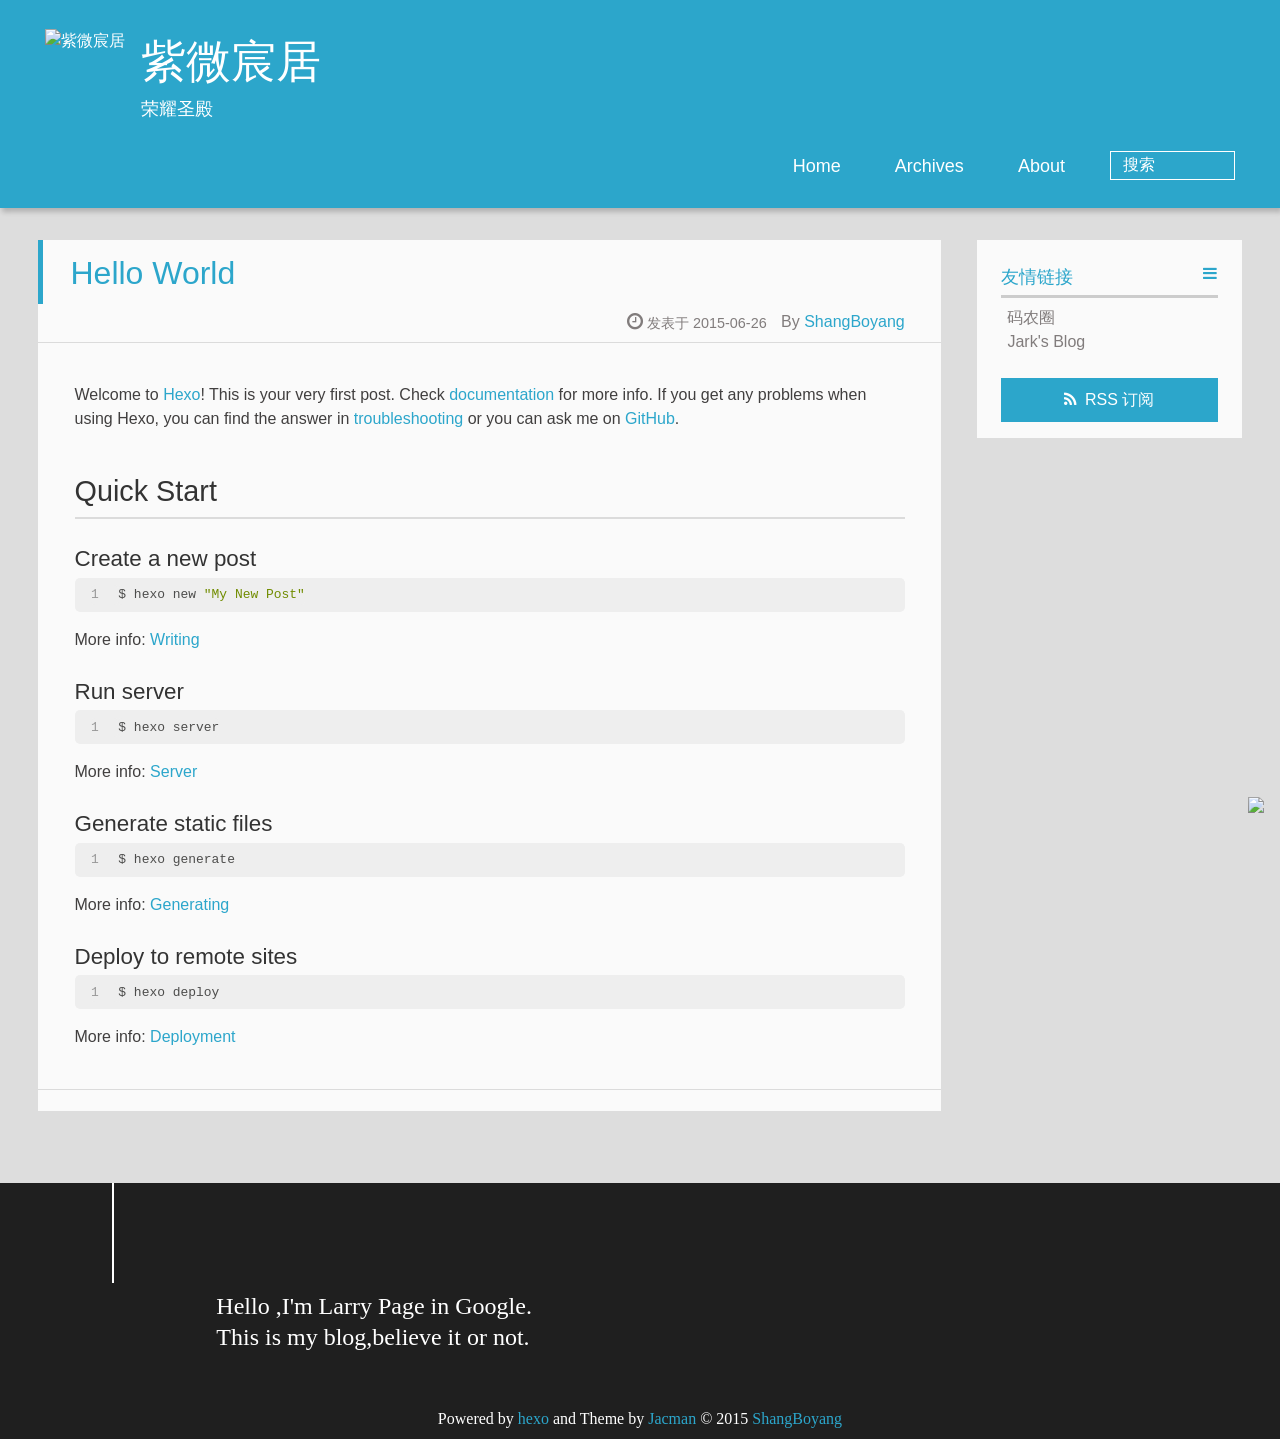
==== index.html @ 39f51170 "Site updated: 2015-06-29 15:14:21" ====
<!DOCTYPE HTML>
<html lang="zh-CN">
<head>
  <meta charset="UTF-8">
  
    <title>紫微宸居</title>
    <meta name="viewport" content="width=device-width, initial-scale=1,user-scalable=no">
    
    <meta name="author" content="ShangBoyang">
    

    
    <meta name="description" content="技术艺术 思想文学 个人博客">
<meta property="og:type" content="website">
<meta property="og:title" content="紫微宸居">
<meta property="og:url" content="http://www.glorypalace.com/index.html">
<meta property="og:site_name" content="紫微宸居">
<meta property="og:description" content="技术艺术 思想文学 个人博客">
<meta name="twitter:card" content="summary">
<meta name="twitter:title" content="紫微宸居">
<meta name="twitter:description" content="技术艺术 思想文学 个人博客">

    
    <link rel="alternative" href="/atom.xml" title="紫微宸居" type="application/atom+xml">
    
    
    <link rel="icon" href="/img/favicon.ico">
    
    
    <link rel="apple-touch-icon" href="/img/jacman.jpg">
    <link rel="apple-touch-icon-precomposed" href="/img/jacman.jpg">
    
    <link rel="stylesheet" href="/css/style.css" type="text/css">
</head>

  <body>
    <header>
      
<div>
		
			<div id="imglogo">
				<a href="/"><img src="/img/logo.png" alt="紫微宸居" title="紫微宸居"/></a>
			</div>
			
			<div id="textlogo">
				<h1 class="site-name"><a href="/" title="紫微宸居">紫微宸居</a></h1>
				<h2 class="blog-motto">荣耀圣殿</h2>
			</div>
			<div class="navbar"><a class="navbutton navmobile" href="#" title="菜单">
			</a></div>
			<nav class="animated">
				<ul>
					<ul>
					 
						<li><a href="/">Home</a></li>
					
						<li><a href="/archives">Archives</a></li>
					
						<li><a href="/about">About</a></li>
					
					<li>
 					
					<form class="search" action="//google.com/search" method="get" accept-charset="utf-8">
						<label>Search</label>
						<input type="search" id="search" name="q" autocomplete="off" maxlength="20" placeholder="搜索" />
						<input type="hidden" name="q" value="site:www.glorypalace.com">
					</form>
					
					</li>
				</ul>
			</nav>			
</div>
    </header>
    <div id="container">
      <div id="main">

   
    
    <article class="post-expand post" itemprop="articleBody"> 
        <header class="article-info clearfix">
  <h1 itemprop="name">
    
      <a href="/2015/06/26/hello-world/" title="Hello World" itemprop="url">Hello World</a>
  </h1>
  <p class="article-author">By
       
		<a href="/about" title="ShangBoyang" target="_blank" itemprop="author">ShangBoyang</a>
		
  <p class="article-time">
    <time datetime="2015-06-26T09:27:01.000Z" itemprop="datePublished"> 发表于 2015-06-26</time>
    
  </p>
</header>
    <div class="article-content">
        
        <p>Welcome to <a href="http://hexo.io/" target="_blank" rel="external">Hexo</a>! This is your very first post. Check <a href="http://hexo.io/docs/" target="_blank" rel="external">documentation</a> for more info. If you get any problems when using Hexo, you can find the answer in <a href="http://hexo.io/docs/troubleshooting.html" target="_blank" rel="external">troubleshooting</a> or you can ask me on <a href="https://github.com/hexojs/hexo/issues" target="_blank" rel="external">GitHub</a>.</p>
<h2 id="Quick_Start">Quick Start</h2><h3 id="Create_a_new_post">Create a new post</h3><figure class="highlight bash"><table><tr><td class="gutter"><pre><span class="line">1</span><br></pre></td><td class="code"><pre><span class="line">$ hexo new <span class="string">"My New Post"</span></span><br></pre></td></tr></table></figure>
<p>More info: <a href="http://hexo.io/docs/writing.html" target="_blank" rel="external">Writing</a></p>
<h3 id="Run_server">Run server</h3><figure class="highlight bash"><table><tr><td class="gutter"><pre><span class="line">1</span><br></pre></td><td class="code"><pre><span class="line">$ hexo server</span><br></pre></td></tr></table></figure>
<p>More info: <a href="http://hexo.io/docs/server.html" target="_blank" rel="external">Server</a></p>
<h3 id="Generate_static_files">Generate static files</h3><figure class="highlight bash"><table><tr><td class="gutter"><pre><span class="line">1</span><br></pre></td><td class="code"><pre><span class="line">$ hexo generate</span><br></pre></td></tr></table></figure>
<p>More info: <a href="http://hexo.io/docs/generating.html" target="_blank" rel="external">Generating</a></p>
<h3 id="Deploy_to_remote_sites">Deploy to remote sites</h3><figure class="highlight bash"><table><tr><td class="gutter"><pre><span class="line">1</span><br></pre></td><td class="code"><pre><span class="line">$ hexo deploy</span><br></pre></td></tr></table></figure>
<p>More info: <a href="http://hexo.io/docs/deployment.html" target="_blank" rel="external">Deployment</a></p>

        
        
        <p class="article-more-link">
          
       </p>
    </div>
    <footer class="article-footer clearfix">
<div class="article-catetags">


</div>




<div class="comments-count">
	
</div>

</footer>


    </article>







</div>
      <div class="openaside"><a class="navbutton" href="#" title="显示侧边栏"></a></div>

<div id="asidepart">
<div class="closeaside"><a class="closebutton" href="#" title="隐藏侧边栏"></a></div>
<aside class="clearfix">

  

  

  <div class="linkslist">
  <p class="asidetitle">友情链接</p>
    <ul>
        
          <li>
            
            	<a href="https://coderq.com" target="_blank" title="一个面向程序员交流分享的新一代社区">码农圈</a>
            
          </li>
        
          <li>
            
            	<a href="http://wuchong.me" target="_blank" title="Jark&#39;s Blog">Jark&#39;s Blog</a>
            
          </li>
        
    </ul>
</div>

  


  <div class="rsspart">
	<a href="/atom.xml" target="_blank" title="rss">RSS 订阅</a>
</div>

</aside>
</div>
    </div>
    <footer><div id="footer" >
	
	<div class="line">
		<span></span>
		<div class="author"></div>
	</div>
	
	
	<section class="info">
		<p> Hello ,I&#39;m Larry Page in Google. <br/>
			This is my blog,believe it or not.</p>
	</section>
	 
	<div class="social-font" class="clearfix">
		
		
		
		
		
		
		
		
		
		
	</div>
			
		

		<p class="copyright">
		Powered by <a href="http://hexo.io" target="_blank" title="hexo">hexo</a> and Theme by <a href="https://github.com/wuchong/jacman" target="_blank" title="Jacman">Jacman</a> © 2015 
		
		<a href="/about" target="_blank" title="ShangBoyang">ShangBoyang</a>
		
		
		</p>
</div>
</footer>
    <script src="/js/jquery-2.0.3.min.js"></script>
<script src="/js/jquery.imagesloaded.min.js"></script>
<script src="/js/gallery.js"></script>

<script type="text/javascript">
$(document).ready(function(){ 
  $('.navbar').click(function(){
    $('header nav').toggleClass('shownav');
  });
  var myWidth = 0;
  function getSize(){
    if( typeof( window.innerWidth ) == 'number' ) {
      myWidth = window.innerWidth;
    } else if( document.documentElement && document.documentElement.clientWidth) {
      myWidth = document.documentElement.clientWidth;
    };
  };
  var m = $('#main'),
      a = $('#asidepart'),
      c = $('.closeaside'),
      o = $('.openaside');
  c.click(function(){
    a.addClass('fadeOut').css('display', 'none');
    o.css('display', 'block').addClass('fadeIn');
    m.addClass('moveMain');
  });
  o.click(function(){
    o.css('display', 'none').removeClass('beforeFadeIn');
    a.css('display', 'block').removeClass('fadeOut').addClass('fadeIn');      
    m.removeClass('moveMain');
  });
  $(window).scroll(function(){
    o.css("top",Math.max(80,260-$(this).scrollTop()));
  });
  
  $(window).resize(function(){
    getSize(); 
    if (myWidth >= 1024) {
      $('header nav').removeClass('shownav');
    }else{
      m.removeClass('moveMain');
      a.css('display', 'block').removeClass('fadeOut');
      o.css('display', 'none');
        
    }
  });
});
</script>










<link rel="stylesheet" href="/fancybox/jquery.fancybox.css" media="screen" type="text/css">
<script src="/fancybox/jquery.fancybox.pack.js"></script>
<script type="text/javascript">
$(document).ready(function(){ 
  $('.article-content').each(function(i){
    $(this).find('img').each(function(){
      if ($(this).parent().hasClass('fancybox')) return;
      var alt = this.alt;
      if (alt) $(this).after('<span class="caption">' + alt + '</span>');
      $(this).wrap('<a href="' + this.src + '" title="' + alt + '" class="fancybox"></a>');
    });
    $(this).find('.fancybox').each(function(){
      $(this).attr('rel', 'article' + i);
    });
  });
  if($.fancybox){
    $('.fancybox').fancybox();
  }
}); 
</script>



<!-- Analytics Begin -->





<!-- Analytics End -->

<!-- Totop Begin -->

	<div id="totop">
	<a title="返回顶部"><img src="/img/scrollup.png"/></a>
	</div>
	<script src="/js/totop.js"></script>

<!-- Totop End -->

<!-- MathJax Begin -->
<!-- mathjax config similar to math.stackexchange -->


<!-- MathJax End -->

<!-- Tiny_search Begin -->

<!-- Tiny_search End -->

  </body>
 </html>
---- css/style.css ----
html,
body,
div,
span,
applet,
object,
iframe,
h1,
h2,
h3,
h4,
h5,
h6,
p,
blockquote,
pre,
a,
abbr,
acronym,
address,
big,
cite,
code,
del,
dfn,
em,
img,
ins,
kbd,
q,
s,
samp,
small,
strike,
strong,
sub,
sup,
tt,
var,
dl,
dt,
dd,
ol,
ul,
li,
fieldset,
form,
label,
legend,
table,
caption,
tbody,
tfoot,
thead,
tr,
th,
td {
  margin: 0;
  padding: 0;
  border: 0;
  outline: 0;
  font-weight: inherit;
  font-style: inherit;
  font-family: inherit;
  font-size: 100%;
  vertical-align: baseline;
}
body {
  line-height: 1;
  color: #000;
  background: #fff;
}
ol,
ul {
  list-style: none;
}
table {
  border-collapse: separate;
  border-spacing: 0;
  vertical-align: middle;
}
caption,
th,
td {
  text-align: left;
  font-weight: normal;
  vertical-align: middle;
}
a img {
  border: none;
}
/* custom Font*/
@font-face {
  font-family: "covered_by_your_graceregular";
  font-weight: normal;
  font-style: normal;
  src: url("../font/coveredbyyourgrace-webfont.eot");
  src: url("../font/coveredbyyourgrace-webfont.eot?#iefix") format('embedded-opentype'), url("../font/coveredbyyourgrace-webfont.svg#covered_by_your_graceregular") format('svg'), url("../font/coveredbyyourgrace-webfont.woff") format('woff'), url("../font/coveredbyyourgrace-webfont.ttf") format('truetype');
}
/* icon Font */
@font-face {
  font-family: "FontAwesome";
  font-style: normal;
  font-weight: normal;
  src: url("../font/fontawesome-webfont.eot?v=#4.0.3");
  src: url("../font/fontawesome-webfont.eot?#iefix&v=#4.0.3") format("embedded-opentype"), url("../font/fontawesome-webfont.woff?v=#4.0.3") format("woff"), url("../font/fontawesome-webfont.ttf?v=#4.0.3") format("truetype"), url("../font/fontawesome-webfont.svg#fontawesomeregular?v=#4.0.3") format("svg");
}
@font-face {
  font-family: "fontdiao";
  font-weight: normal;
  font-style: normal;
  src: url("../font/fontdiao.eot");
  src: url("../font/fontdiao.eot?#iefix") format('embedded-opentype'), url("../font/fontdiao.svg#fontdiao") format('svg'), url("../font/fontdiao.woff") format('woff'), url("../font/fontdiao.ttf") format('truetype');
}
/* Public style */
* {
  -webkit-margin-before: 0;
  -webkit-margin-after: 0;
}
body {
  background: #ddd;
  font-family: "Helvetica Neue", "Helvetica", "Microsoft YaHei", "WenQuanYi Micro Hei", Arial, sans-serif;
  font-size: 100%;
  color: #817c7c;
  line-height: 1.5;
}
iframe {
  margin-top: 10px;
}
small {
  font-size: 80%;
}
sub,
sup {
  font-size: 75%;
  line-height: 0;
  position: relative;
  vertical-align: baseline;
}
sup {
  top: -0.5em;
  padding-left: 0.3em;
}
sub {
  bottom: -0.25em;
}
a {
  text-decoration: none;
  color: #817c7c;
}
a:hover,
a:focus {
  outline: 0;
  text-decoration: none;
  -webkit-transition: color 0.25s, background 0.5s;
  -moz-transition: color 0.25s, background 0.5s;
  -o-transition: color 0.25s, background 0.5s;
  -ms-transition: color 0.25s, background 0.5s;
  transition: color 0.25s, background 0.5s;
}
a:hover:before {
  -webkit-transition: color 0.25s, background 0.5s;
  -moz-transition: color 0.25s, background 0.5s;
  -o-transition: color 0.25s, background 0.5s;
  -ms-transition: color 0.25s, background 0.5s;
  transition: color 0.25s, background 0.5s;
}
input:focus {
  outline: none;
}
input,
button {
  margin: 0;
  padding: 0;
}
input::-moz-focus-inner,
button::-moz-focus-inner {
  border: 0;
  padding: 0;
}
h1 {
  font-size: 1.5em;
}
.fa {
  display: inline-block;
  font-family: FontAwesome;
  font-style: normal;
  font-weight: normal;
  line-height: 1;
  -webkit-font-smoothing: antialiased;
  -moz-osx-font-smoothing: grayscale;
}
.clearfix {
  zoom: 1;
}
.clearfix:before,
.clearfix:after {
  content: "";
  display: table;
}
.clearfix:after {
  clear: both;
}
::-webkit-input-placeholder {
  color: #fff;
  padding: 2px 0 0 4px;
}
::-moz-placeholder {
  color: #fff;
  padding: 2px 0 0 4px;
}
:-ms-input-placeholder {
  color: #fff;
  padding: 2px 0 0 4px;
}
::-webkit-input-placeholder::before {
  font-family: "FontAwesome";
  -webkit-font-smoothing: antialiased;
  -moz-osx-font-smoothing: grayscale;
  content: "\f002";
  padding-right: 4px;
}
::-moz-placeholder:before {
  font-family: "FontAwesome";
  -webkit-font-smoothing: antialiased;
  -moz-osx-font-smoothing: grayscale;
  content: "\f002";
  padding-right: 4px;
}
:-ms-input-placeholder::before {
  font-family: "FontAwesome";
  -webkit-font-smoothing: antialiased;
  -moz-osx-font-smoothing: grayscale;
  content: "\f002";
  padding-right: 4px;
}
input[type="search"]::-webkit-search-cancel-button,
input[type="search"]::-webkit-search-decoration {
  -webkit-appearance: none;
}
::-webkit-search-cancel-button:after {
  font-family: "FontAwesome";
  -webkit-font-smoothing: antialiased;
  -moz-osx-font-smoothing: grayscale;
  content: '\f00d';
  color: #fff;
  padding-right: 4px;
}
/* css3 animate */
.animated {
  -webkit-animation-fill-mode: both;
  -moz-animation-fill-mode: both;
  -o-animation-fill-mode: both;
  -ms-animation-fill-mode: both;
  animation-fill-mode: both;
  -webkit-animation-duration: 1s;
  -moz-animation-duration: 1s;
  -o-animation-duration: 1s;
  -ms-animation-duration: 1s;
  animation-duration: 1s;
}
@-webkit-keyframes fadeIn {
  0% {
    opacity: 0;
    -ms-filter: "progid:DXImageTransform.Microsoft.Alpha(Opacity=0)";
    filter: alpha(opacity=0);
  }
  100% {
    opacity: 1;
    -ms-filter: none;
    filter: none;
  }
}
.fadeIn {
  -webkit-animation-name: fadeIn;
  -moz-animation-name: fadeIn;
  -o-animation-name: fadeIn;
  -ms-animation-name: fadeIn;
  animation-name: fadeIn;
}
.fadeOut {
  -webkit-animation-name: fadeOut;
  -moz-animation-name: fadeOut;
  -o-animation-name: fadeOut;
  -ms-animation-name: fadeOut;
  animation-name: fadeOut;
}
@-moz-keyframes fadeInDown {
  0% {
    opacity: 0;
    -ms-filter: "progid:DXImageTransform.Microsoft.Alpha(Opacity=0)";
    filter: alpha(opacity=0);
    -webkit-transform: translateY(-20px);
    -moz-transform: translateY(-20px);
    -o-transform: translateY(-20px);
    -ms-transform: translateY(-20px);
    transform: translateY(-20px);
  }
  100% {
    opacity: 1;
    -ms-filter: none;
    filter: none;
    -webkit-transform: translateY(0);
    -moz-transform: translateY(0);
    -o-transform: translateY(0);
    -ms-transform: translateY(0);
    transform: translateY(0);
  }
}
@-webkit-keyframes fadeInDown {
  0% {
    opacity: 0;
    -ms-filter: "progid:DXImageTransform.Microsoft.Alpha(Opacity=0)";
    filter: alpha(opacity=0);
    -webkit-transform: translateY(-20px);
    -moz-transform: translateY(-20px);
    -o-transform: translateY(-20px);
    -ms-transform: translateY(-20px);
    transform: translateY(-20px);
  }
  100% {
    opacity: 1;
    -ms-filter: none;
    filter: none;
    -webkit-transform: translateY(0);
    -moz-transform: translateY(0);
    -o-transform: translateY(0);
    -ms-transform: translateY(0);
    transform: translateY(0);
  }
}
@-o-keyframes fadeInDown {
  0% {
    opacity: 0;
    -ms-filter: "progid:DXImageTransform.Microsoft.Alpha(Opacity=0)";
    filter: alpha(opacity=0);
    -webkit-transform: translateY(-20px);
    -moz-transform: translateY(-20px);
    -o-transform: translateY(-20px);
    -ms-transform: translateY(-20px);
    transform: translateY(-20px);
  }
  100% {
    opacity: 1;
    -ms-filter: none;
    filter: none;
    -webkit-transform: translateY(0);
    -moz-transform: translateY(0);
    -o-transform: translateY(0);
    -ms-transform: translateY(0);
    transform: translateY(0);
  }
}
@keyframes fadeInDown {
  0% {
    opacity: 0;
    -ms-filter: "progid:DXImageTransform.Microsoft.Alpha(Opacity=0)";
    filter: alpha(opacity=0);
    -webkit-transform: translateY(-20px);
    -moz-transform: translateY(-20px);
    -o-transform: translateY(-20px);
    -ms-transform: translateY(-20px);
    transform: translateY(-20px);
  }
  100% {
    opacity: 1;
    -ms-filter: none;
    filter: none;
    -webkit-transform: translateY(0);
    -moz-transform: translateY(0);
    -o-transform: translateY(0);
    -ms-transform: translateY(0);
    transform: translateY(0);
  }
}
body >header {
  width: 100%;
  -webkit-box-shadow: 2px 4px 5px rgba(3,3,3,0.2);
  box-shadow: 2px 4px 5px rgba(3,3,3,0.2);
  background: url("../") center #2ca6cb;
  color: #fff;
  padding: 1em 0 0.8em;
}
@media only screen and (min-width: 1024px) {
  body >header {
    padding: 1.8em 0 1.5em;
  }
}
body >header >div {
  width: 95%;
  margin: 0 auto;
  position: relative;
  overflow: hidden;
}
@media only screen and (min-width: 1024px) {
  body >header >div {
    width: 93%;
  }
}
body >header a {
  display: block;
  color: #fff;
}
#imglogo {
  float: left;
  width: 4em;
  height: 4em;
}
@media only screen and (min-width: 768px) {
  #imglogo {
    width: 5em;
  }
}
@media only screen and (min-width: 1024px) {
  #imglogo {
    width: 5.5em;
  }
}
#imglogo img {
  width: 4em;
}
@media only screen and (min-width: 768px) {
  #imglogo img {
    width: 5em;
  }
}
@media only screen and (min-width: 1024px) {
  #imglogo img {
    width: 5.5em;
  }
}
#textlogo {
  float: left;
  width: 75%;
  margin-left: 0.5em;
}
#textlogo h1.site-name {
  width: 86%;
  font-family: "covered_by_your_graceregular";
  font-size: 200%;
  line-height: 1.5;
  -webkit-font-smoothing: antialiased;
  -moz-osx-font-smoothing: grayscale;
}
@media only screen and (min-width: 768px) {
  #textlogo h1.site-name {
    font-size: 240%;
  }
}
@media only screen and (min-width: 1024px) {
  #textlogo h1.site-name {
    font-size: 280%;
  }
}
#textlogo h2.blog-motto {
  font-size: 0.7em;
  font-weight: normal;
}
@media only screen and (min-width: 768px) {
  #textlogo h2.blog-motto {
    font-size: 100%;
  }
}
@media only screen and (min-width: 1024px) {
  #textlogo h2.blog-motto {
    font-size: 110%;
  }
}
.navbar {
  position: absolute;
  width: 2em;
  right: 0em;
  top: 1em;
  padding: 0.5em;
}
@media only screen and (min-width: 1024px) {
  .navbar {
    display: none;
  }
}
.navbutton::before {
  font-family: "FontAwesome";
  -webkit-font-smoothing: antialiased;
  -moz-osx-font-smoothing: grayscale;
  content: "\f0c9";
}
.navmobile::before {
  padding-left: 1em;
}
header nav {
  float: left;
  width: 100%;
  font-size: 112.5%;
  padding-top: 0.5em;
  max-height: 0.01em;
  -webkit-transition: max-height 1s ease-out;
  -moz-transition: max-height 1s ease-out;
  -o-transition: max-height 1s ease-out;
  -ms-transition: max-height 1s ease-out;
  transition: max-height 1s ease-out;
}
@media only screen and (min-width: 568px) {
  header nav {
    width: 50%;
  }
}
@media only screen and (min-width: 1024px) {
  header nav {
    float: right;
    width: auto;
    margin-top: 1em;
    max-height: none;
  }
}
@media only screen and (min-width: 1024px) {
  header nav ul {
    float: right;
  }
}
@media only screen and (min-width: 1024px) {
  header nav ul li {
    float: left;
  }
}
header nav ul li a {
  padding: 0.2em 0 0.2em 1em;
}
@media only screen and (min-width: 1024px) {
  header nav ul li a {
    padding: 0.2em 1.5em;
  }
}
header nav ul li a:hover {
  background: #1b7f9e;
  color: #e9cd4c;
}
.shownav {
  max-height: 40em;
}
.search {
  padding: 0.1em 0 0 1em;
}
.search input {
  -webkit-appearance: textfield;
  font-size: 0.87em;
  line-height: 1.7;
  border: 1px solid #fff;
  color: #fff;
  background: transparent;
  width: 80%;
  padding-left: 0.5em;
}
@media only screen and (min-width: 1024px) {
  .search input {
    width: 8em;
    -webkit-transition: 0.5s width;
    -moz-transition: 0.5s width;
    -o-transition: 0.5s width;
    -ms-transition: 0.5s width;
    transition: 0.5s width;
  }
  .search input:focus {
    width: 15em;
  }
}
.search label {
  display: none;
}
/* index layout */
#container {
  width: 95%;
  margin: 0 auto;
  overflow: hidden;
}
@media only screen and (min-width: 768px) {
  #container {
    width: 96%;
  }
}
@media only screen and (min-width: 1024px) {
  #container {
    width: 94%;
  }
}
@media only screen and (min-width: 1560px) {
  #container {
    width: 82%;
  }
}
#main {
  margin: 1em 0 0;
  line-height: 1.8;
}
@media only screen and (min-width: 1024px) {
  #main {
    margin: 2em 0 0;
    width: 75%;
    float: left;
    -webkit-transition: margin 0.5s ease-out;
    -moz-transition: margin 0.5s ease-out;
    -o-transition: margin 0.5s ease-out;
    -ms-transition: margin 0.5s ease-out;
    transition: margin 0.5s ease-out;
  }
}
#main section.post {
  background: #fafafa;
  margin-bottom: 0.125em;
}
#main section.post a {
  display: block;
  border-left: 0.5em solid #ccc;
  -webkit-transition: border-left 0.45s;
  -moz-transition: border-left 0.45s;
  -o-transition: border-left 0.45s;
  -ms-transition: border-left 0.45s;
  transition: border-left 0.45s;
  padding: 0.5em;
}
@media only screen and (min-width: 768px) {
  #main section.post a {
    padding: 1em;
  }
}
#main section.post a:hover {
  border-left: 0.5em solid #2ca6cb;
}
#main section.post a h1 {
  color: #2ca6cb;
  line-height: 2;
}
#main section.post a p {
  color: #817c7c;
}
#main section.post a time {
  color: #817c7c;
  display: block;
  margin: 0.5em 0;
  font-size: 0.9em;
}
#main article.post-expand {
  background: #fafafa;
  margin-bottom: 3.5em;
}
#main article.post-expand .img-logo {
  max-width: 180px;
  max-height: 96px;
  display: block !important;
  margin-right: 0.7em;
  margin-left: 0.7em;
  padding: 0;
  float: right;
  clear: right;
}
#main article.post-expand .img-topic {
  max-width: 300px;
  max-height: 1800px;
  display: block !important;
  margin-left: 0.7em;
  margin-right: 0.7em;
  padding: 0;
  float: right;
  clear: right;
}
#main article.post-expand .article-more-link a {
  display: inline-block;
  line-height: 1em;
  padding: 6px 15px;
  -webkit-border-radius: 15px;
  border-radius: 15px;
  background: #ddd;
  color: #817c7c;
  text-decoration: none;
}
#main article.post-expand .article-more-link a:hover {
  background: #2ca6cb;
  color: #fff;
  text-decoration: none;
}
#archive-page section.post a {
  font-size: 0.9em;
  padding: 0.5em !important;
}
@media only screen and (min-width: 768px) {
  #archive-page section.post a time {
    padding-left: 1em;
  }
}
.moveMain {
  margin-left: 10% !important;
}
.unexpand .prev {
  border-left: 0.5em solid #ccc;
}
.unexpand .prev:hover {
  border-left: 0.5em solid #2ca6cb;
}
#page-nav {
  background: #fafafa;
  text-align: center;
  overflow: hidden;
}
#page-nav a {
  display: inline-block;
  padding: 0.5em 1em;
}
#page-nav a {
  color: #2ca6cb;
}
#page-nav a:hover {
  background: #ccc;
  color: #2ca6cb;
}
#page-nav .prev {
  float: left;
  -webkit-transition: border-left 0.5s;
  -moz-transition: border-left 0.5s;
  -o-transition: border-left 0.5s;
  -ms-transition: border-left 0.5s;
  transition: border-left 0.5s;
}
#page-nav .prev span:before {
  font-family: "FontAwesome";
  -webkit-font-smoothing: antialiased;
  -moz-osx-font-smoothing: grayscale;
  content: "\f053";
  padding-right: 0.5em;
}
#page-nav .next {
  float: right;
}
#page-nav .next span:before {
  font-family: "FontAwesome";
  -webkit-font-smoothing: antialiased;
  -moz-osx-font-smoothing: grayscale;
  content: "\f054";
  padding-left: 0.5em;
}
#page-nav .page-number {
  display: none;
  padding: 0.5em 1em;
}
@media only screen and (min-width: 768px) {
  #page-nav .page-number {
    display: inline-block;
  }
}
#page-nav .current {
  color: #b8b8b8;
  font-weight: bold;
}
#page-nav .space {
  color: #2ca6cb;
}
/* page layout */
@media only screen and (min-width: 1024px) {
  .page {
    margin-left: 10% !important;
  }
}
/* archive layout */
.category-icon:before,
.tag-icon:before,
.archive-icon:before {
  font-family: "FontAwesome";
  -webkit-font-smoothing: antialiased;
  -moz-osx-font-smoothing: grayscale;
  color: #ccc;
  font-size: 100%;
  padding-right: 0.3em;
}
.category-icon:before {
  content: "\f07b";
}
.tag-icon:before {
  content: "\f02c";
}
.archive-icon:before {
  content: "\f187";
}
.archive-title {
  margin: 1em 0;
  padding: 2em;
  background: #fafafa;
  border-left: 0.5em solid #ccc;
}
@media only screen and (min-width: 1024px) {
  .archive-title {
    margin: 2em 0;
    width: 18.5%;
    padding-left: 0.5%;
    float: left;
  }
}
.archive-title h2 {
  width: 90%;
  color: #2ca6cb;
  font-size: 120%;
}
.archive-title a {
  color: #2ca6cb;
  -webkit-transition: color 0.5s;
  -moz-transition: color 0.5s;
  -o-transition: color 0.5s;
  -ms-transition: color 0.5s;
  transition: color 0.5s;
}
.archive-title a:hover {
  color: #2ca6cb;
  -webkit-transition: color 0.5s;
  -moz-transition: color 0.5s;
  -o-transition: color 0.5s;
  -ms-transition: color 0.5s;
  transition: color 0.5s;
}
.current {
  color: #ea6753 !important;
}
@media only screen and (min-width: 768px) {
  .archive-part {
    min-height: 200px;
  }
}
@media only screen and (min-width: 1024px) {
  .archive-part {
    float: right;
    margin-left: 2% !important;
  }
}
.archive-part section.post {
  width: 100%;
}
.archive-part section.post time {
  font-size: 1.1em !important;
  float: left;
}
@media only screen and (max-width: 568px) {
  .archive-part section.post time {
    width: 100%;
  }
}
@media only screen and (min-width: 568px) {
  .archive-part section.post time {
    width: 20%;
  }
}
@media only screen and (min-width: 768px) {
  .archive-nav {
    width: 100%;
    float: left;
    margin-top: 1em;
  }
}
/* tags&categories layout */
.all-list-box {
  min-height: 400px;
}
.post,
.page,
.link,
.photo {
  background: #fafafa;
}
.post a,
.page a,
.link a,
.photo a {
  color: #2ca6cb;
}
.post a:hover,
.page a:hover,
.link a:hover,
.photo a:hover {
  color: #ea6753;
}
@media only screen and (min-width: 768px) {
  article header.article-info {
    border-bottom: 1px solid #dbdbdb;
  }
}
article header.article-info >h1 {
  padding: 0.2em 3%;
  font-size: 170%;
  line-height: 1.5;
  word-wrap: break-word;
  word-break: normal;
  -webkit-font-smoothing: antialiased;
  -moz-osx-font-smoothing: grayscale;
  border-left: 5px solid #2ca6cb;
}
@media only screen and (min-width: 1024px) {
  article header.article-info >h1 {
    font-size: 200%;
    padding-top: 0.3em;
  }
}
article header.article-info >p.article-author {
  padding: 0.3em 4% 0.3em 0;
  text-align: right;
  border-bottom: 1px solid #dbdbdb;
}
@media only screen and (min-width: 768px) {
  article header.article-info >p.article-author {
    float: right;
    border-bottom: none;
  }
}
article header.article-info >p.article-time {
  padding-top: 0.5em;
  font-size: 0.8em;
  text-align: center;
  margin-bottom: -2.7em;
}
@media only screen and (min-width: 768px) {
  article header.article-info >p.article-time {
    float: right;
    margin-right: 1em;
    padding-top: 0.1em;
    font-size: 0.9em;
  }
}
article header.article-info >p.article-time:before {
  font-family: "FontAwesome";
  font-size: 130%;
  content: "\f017";
  -webkit-font-smoothing: antialiased;
  -moz-osx-font-smoothing: grayscale;
}
article .article-content {
  padding: 1.5em 4%;
  color: #413f3f;
  font-size: 100%;
}
article .article-content:before,
article .article-content:after {
  content: "";
  display: block;
  clear: both;
}
article .article-content .kb {
  padding: 0.1em 0.6em;
  border: 1px solid #ccc;
  background-color: code-color;
  color: #8f8f8f;
  -webkit-box-shadow: 0 1px 0 rgba(0,0,0,0.2), 0 0 0 2px #fff inset;
  box-shadow: 0 1px 0 rgba(0,0,0,0.2), 0 0 0 2px #fff inset;
  -webkit-border-radius: 3px;
  border-radius: 3px;
  display: inline-block;
  margin: 0 0.1em;
  text-shadow: 0 1px 0 #fff;
  line-height: 1.5;
  white-space: nowrap;
}
article .article-content h1,
article .article-content h2 {
  font-size: 180%;
  line-height: 1.2em;
  padding-bottom: 0.3em;
  margin-top: 1.5em;
  border-bottom: 2px solid #dbdbdb;
}
article .article-content h3 {
  font-size: 140%;
  line-height: 1em;
  margin-top: 1.3em;
}
article .article-content h4,
article .article-content h5,
article .article-content h6 {
  font-size: 140%;
}
article .article-content h1,
article .article-content h2,
article .article-content h3,
article .article-content h4,
article .article-content h5,
article .article-content h6 {
  color: #333;
  -webkit-font-smoothing: antialiased;
  -moz-osx-font-smoothing: grayscale;
}
article .article-content h1 >code,
article .article-content h2 >code,
article .article-content h3 >code,
article .article-content h4 >code,
article .article-content h5 >code,
article .article-content h6 >code {
  color: #a3a3a3;
}
article .article-content hr {
  border: 1px solid #dbdbdb;
}
article .article-content strong {
  font-weight: bold;
}
article .article-content em {
  font-style: italic;
}
article .article-content acronym,
article .article-content abbr {
  border-bottom: 1px dotted;
}
article .article-content blockquote {
  border-left: 0.2em solid #2ca6cb;
  margin: 0.65em 0 0.65em 1%;
  padding-left: 1%;
  line-height: 1.5;
  font-size: 100%;
  color: #808080;
}
article .article-content blockquote footer {
  background: #fafafa;
  padding: 0;
  margin: 0;
  font-size: 80%;
  line-height: 1em;
}
article .article-content blockquote cite {
  font-style: italic;
  padding-left: 0.5em;
}
article .article-content ul,
article .article-content ol {
  padding-left: 1.5em;
  font-size: 100%;
  padding-top: 0.7em;
}
@media only screen and (min-width: 768px) {
  article .article-content ul,
  article .article-content ol {
    padding-left: 1.5em;
  }
}
article .article-content ul li {
  list-style: disc;
  text-align: match-parent;
}
article .article-content ol li {
  list-style-type: decimal;
}
article .article-content dl dt {
  font-weight: blod;
}
article .article-content ul li>code,
article .article-content ol li>code,
article .article-content p code,
article .article-content strong code,
article .article-content em code,
article .article-content table th>code,
article .article-content table td>code {
  font-family: Monaco, Menlo, Consolas, Courier New, monospace;
  background: #eee;
  color: #d14;
  border: 1px solid #d6d6d6;
  padding: 0 5px;
  margin: 0 2px;
  font-size: 90%;
  white-space: nowrap;
  text-shadow: 0 1px #fff;
  -webkit-border-radius: 0.25em;
  -webkit-border-radius: 0.25em;
  border-radius: 0.25em;
}
article .article-content p {
  line-height: 1.5;
  margin-top: 0.7em;
}
@media only screen and (min-width: 1024px) {
  article .article-content p {
    margin-top: 1em;
  }
}
article .article-content img,
article .article-content video,
article .article-content figure img {
  max-width: 100%;
  height: auto;
  vertical-align: middle;
  padding-top: 0.5em;
}
@media only screen and (min-width: 1024px) {
  article .article-content img,
  article .article-content video,
  article .article-content figure img {
    padding-top: 0.7em;
  }
}
article .article-content .img-topic,
article .article-content .img-logo {
  display: none;
}
article .article-content .img-center {
  display: block;
  margin: auto;
}
article .article-content .img-shadow {
  -webkit-box-shadow: 0 0 2px 3px #ddd;
  box-shadow: 0 0 2px 3px #ddd;
}
article .article-content figcaption,
article .article-content .caption {
  display: block;
  margin-top: 0.3em;
  color: #808080;
  position: relative;
  font-size: 0.9em;
  padding-left: 1.3em;
}
article .article-content figcaption:before,
article .article-content .caption:before {
  content: '\f040';
  position: absolute;
  font: 0.9em "FontAwesome";
  position: absolute;
  left: 0;
  top: 0.3em;
}
article .article-content .video-container {
  position: relative;
  padding-top: 56%;
  height: 0;
  overflow: hidden;
}
article .article-content .video-container iframe,
article .article-content .video-container object,
article .article-content .video-container embed {
  position: absolute;
  top: 0;
  left: 0;
  width: 100%;
  height: 100%;
  margin-top: 0;
}
article .article-content table {
  max-width: 100%;
  border-collapse: collapse;
  border-spacing: 0;
  margin-top: 1em;
}
article .article-content table th {
  font-weight: bold;
  border-bottom: 2px solid #dbdbdb;
  padding: 0.5em;
  line-height: 1.3em;
}
article .article-content table td {
  border-bottom: 1px solid #dbdbdb;
  padding: 0.5em;
  line-height: 1.3em;
}
article .article-content .pullquote {
  text-align: left;
  width: 45%;
  margin: 0;
  border: none;
}
article .article-content .left {
  margin-left: 0.5em;
  margin-right: 1em;
  float: left;
}
article .article-content .right {
  margin-right: 0.5em;
  margin-left: 1em;
  float: right;
}
footer.article-footer {
  background: #fafafa;
  padding: 0 4%;
  margin: 0;
  border-top: 1px solid #dbdbdb;
}
.article-share {
  float: right;
  width: 100%;
}
@media only screen and (min-width: 568px) {
  .article-share {
    width: 60%;
  }
}
@media only screen and (min-width: 768px) {
  .article-share {
    width: 16.5em;
  }
}
.article-share .share-jiathis {
  padding: 0.5em 0;
  margin-top: 0.3em;
}
.share span {
  float: right;
  height: 3em;
  width: 1em;
  margin-right: 0.5em;
  position: relative;
  color: #d6d6d6;
}
.share span:before {
  font-family: "FontAwesome";
  content: "\f064";
  font-size: 1em;
  -webkit-font-smoothing: antialiased;
  -moz-osx-font-smoothing: grayscale;
  width: 1.5em;
  height: 1.5em;
  position: absolute;
  top: 50%;
  left: 50%;
  margin-top: -0.75em;
  margin-left: -0.75em;
}
.share a {
  float: right;
  width: 3em;
  height: 3em;
  display: block;
  position: relative;
}
.share a:before {
  font-size: 1.2em;
  font-family: "FontAwesome";
  text-align: center;
  color: #817c7c;
  -webkit-font-smoothing: antialiased;
  -moz-osx-font-smoothing: grayscale;
  width: 1.5em;
  height: 1.5em;
  position: absolute;
  top: 50%;
  left: 50%;
  margin-top: -0.75em;
  margin-left: -0.75em;
}
.share a:hover:before {
  color: #fff;
}
.article-share-twitter:before {
  content: "\f099";
}
.article-share-twitter:hover {
  background: #00aced;
  text-shadow: 0 1px #008abe;
}
.article-share-facebook:before {
  content: "\f09a";
}
.article-share-facebook:hover {
  background: #3b5998;
  text-shadow: 0 1px #2f477a;
}
.article-share-weibo:before {
  content: "\f18a";
}
.article-share-weibo:hover {
  background: #c64d3e;
  text-shadow: 0 1px #a13c2f;
}
.article-share-qrcode:before {
  font-family: "fontdiao" !important;
  content: "\f132";
}
.article-share-qrcode:hover {
  background: #49ae0f;
  text-shadow: 0 1px #3a8b0c;
}
.article-share-renren:before {
  content: "\f18b";
}
.article-share-renren:hover {
  background: #369;
  text-shadow: 0 1px #29527a;
}
.article-back-to-top:before {
  content: "\f062";
}
.article-back-to-top:hover {
  background: #762c54;
  text-shadow: 0 1px #5e2343;
}
.qrcode {
  width: 15em;
  height: 15em;
  position: absolute;
  top: 50%;
  left: 50%;
  margin-top: -7.5em;
  margin-left: -7.5em;
  background: #fff;
  border: 2px solid #ccc;
  -webkit-border-radius: 3px;
  border-radius: 3px;
  display: inline-block;
  opacity: 0;
  -ms-filter: "progid:DXImageTransform.Microsoft.Alpha(Opacity=0)";
  filter: alpha(opacity=0);
  position: fixed;
  text-align: center;
  visibility: hidden;
  z-index: 10;
  -webkit-transition: opacity 0.5s;
  -moz-transition: opacity 0.5s;
  -o-transition: opacity 0.5s;
  -ms-transition: opacity 0.5s;
  transition: opacity 0.5s;
}
@media only screen and (min-width: 1024px) {
  .qrcode {
    width: 20em;
    height: 20em;
    position: absolute;
    top: 50%;
    left: 50%;
    margin-top: -10em;
    margin-left: -10em;
    position: fixed;
  }
}
.qrcode span {
  display: block;
  width: 80%;
  height: 1.5em;
  font-size: 80%;
  float: left;
}
.qrcode span:before {
  content: none;
}
.qrcode a {
  display: block;
  width: 16%;
  height: 1.5em;
  float: left;
}
.qrcode img {
  width: 90%;
  height: 90%;
}
.qrclose:before {
  font-family: "FontAwesome";
  -webkit-font-smoothing: antialiased;
  -moz-osx-font-smoothing: grayscale;
  content: "\f057";
  color: #ccc;
}
.qrclose:hover:before {
  color: #2ca6cb !important;
}
.overlay {
  display: none !important;
}
.overlay:target+.qrcode {
  opacity: 1;
  -ms-filter: none;
  filter: none;
  visibility: visible;
}
.comments-count {
  color: #d6d6d6;
  margin-top: 0.3em;
  padding: 0.5em 0;
  float: right;
}
.comments-count span:before {
  font-family: "FontAwesome";
  -webkit-font-smoothing: antialiased;
  -moz-osx-font-smoothing: grayscale;
  content: "\f075";
}
@media only screen and (max-width: 568px) {
  .comments-count {
    float: left;
  }
}
.comments-count-link {
  padding: 0.5em;
  margin: 0 0.3em;
}
.comments-count-link:hover {
  color: #fff !important;
  background: #2ca6cb;
}
.article-tags,
.article-categories {
  padding: 0.5em 0;
  float: left;
/**width 100%**/
}
@media only screen and (max-width: 568px) {
  .article-tags,
  .article-categories {
    margin-right: 1em !important;
  }
}
.article-tags {
  color: #d6d6d6;
}
@media only screen and (max-width: 568px) {
  .article-tags {
    margin-left: 0;
  }
}
.article-tags span {
  position: relative;
  float: left;
  width: 1em;
  height: 2em;
  margin-right: 0.5em;
}
.article-tags span:before {
  font-family: "FontAwesome";
  -webkit-font-smoothing: antialiased;
  -moz-osx-font-smoothing: grayscale;
  width: 1.2em;
  height: 1.2em;
  position: absolute;
  top: 50%;
  left: 50%;
  margin-top: -0.6em;
  margin-left: -0.6em;
  content: "\f02c";
}
.article-tags a {
  float: left;
  padding: 0 0.3em;
  margin: 0.3em;
  background: #e6e6e6;
}
.article-tags a:hover {
  color: #fff;
  background: #2ca6cb;
}
.article-categories {
  color: #d6d6d6;
  margin-top: 0.3em;
  margin-right: 3em;
}
.article-categories span:before {
  font-family: "FontAwesome";
  -webkit-font-smoothing: antialiased;
  -moz-osx-font-smoothing: grayscale;
  content: "\f07b";
}
.article-category-link {
  padding: 0.5em;
  margin: 0 0.3em;
}
.article-category-link:hover {
  color: #fff !important;
  background: #2ca6cb;
}
.article-nav {
  padding: 0 10%;
}
@media only screen and (min-width: 768px) {
  .article-nav {
    padding: 0 4%;
  }
}
.article-nav strong {
  font-size: 1em;
  font-weight: bold;
}
.article-nav a {
  display: block;
  overflow: hidden;
}
.article-nav .prev a:hover,
.article-nav .next a:hover {
  background: #2ca6cb;
  color: #fff;
}
.article-nav .prev {
  width: 100%;
  float: left;
}
.article-nav .prev strong {
  padding-left: 1.8em;
}
.article-nav .prev span:before {
  font-family: "FontAwesome";
  -webkit-font-smoothing: antialiased;
  -moz-osx-font-smoothing: grayscale;
  content: "\f053";
  padding-right: 0.5em;
}
@media only screen and (min-width: 768px) {
  .article-nav .prev {
    width: 45%;
    float: left;
  }
}
.article-nav .next {
  width: 100%;
  float: left;
  text-align: left;
}
.article-nav .next strong {
  padding-left: 1.5em;
}
.article-nav .next span:before {
  font-family: "FontAwesome";
  -webkit-font-smoothing: antialiased;
  -moz-osx-font-smoothing: grayscale;
  content: "\f054";
  padding-right: 0.5em;
}
@media only screen and (min-width: 768px) {
  .article-nav .next {
    width: 45%;
    float: right;
    text-align: right;
  }
  .article-nav .next strong {
    padding-right: 1.8em;
  }
  .article-nav .next span:before {
    content: none;
  }
  .article-nav .next span:after {
    font-family: "FontAwesome";
    -webkit-font-smoothing: antialiased;
    -moz-osx-font-smoothing: grayscale;
    content: "\f054";
    padding-left: 0.5em;
  }
}
section.comment {
  padding: 0 4%;
  margin: 1em 0;
}
.toc-article {
  background: #eee;
  margin: 1.6em 0 0 2em;
  padding: 1em;
  -webkit-border-radius: 4px;
  -webkit-border-radius: 4px;
  border-radius: 4px;
  border: 1px solid #ddd;
}
.toc-article strong {
  padding: 0.3em 0;
}
.toc-article ul li {
  list-style: disc;
  text-align: match-parent;
  margin: 0.5em 0;
}
.toc-article ol li {
  list-style-type: decimal;
  margin: 0.5em 0;
}
#toc {
  line-height: 1.3em;
  font-size: 0.8em;
  float: right;
}
#toc .toc {
  padding: 0;
}
#toc .toc li {
  list-style-type: none;
}
#toc .toc-child {
  padding-left: 1.5em;
  padding-top: 0;
}
#toc.toc-aside {
  display: none;
  width: 13%;
  position: fixed;
  right: 2%;
  top: 320px;
  overflow: hidden;
  line-height: 1.5em;
  font-size: 1em;
  color: #333;
  opacity: 0.6;
  -ms-filter: "progid:DXImageTransform.Microsoft.Alpha(Opacity=60)";
  filter: alpha(opacity=60);
  -webkit-transition: opacity 1s ease-out;
  -moz-transition: opacity 1s ease-out;
  -o-transition: opacity 1s ease-out;
  -ms-transition: opacity 1s ease-out;
  transition: opacity 1s ease-out;
}
#toc.toc-aside strong {
  padding: 0.3em 0;
  color: #817c7c;
}
#toc.toc-aside:hover {
  -webkit-transition: opacity 0.3s ease-out;
  -moz-transition: opacity 0.3s ease-out;
  -o-transition: opacity 0.3s ease-out;
  -ms-transition: opacity 0.3s ease-out;
  transition: opacity 0.3s ease-out;
  opacity: 1;
  -ms-filter: none;
  filter: none;
}
#toc.toc-aside a {
  -webkit-transition: color 1s ease-out;
  -moz-transition: color 1s ease-out;
  -o-transition: color 1s ease-out;
  -ms-transition: color 1s ease-out;
  transition: color 1s ease-out;
}
#toc.toc-aside a:hover {
  color: #2ca6cb;
  -webkit-transition: color 0.3s ease-out;
  -moz-transition: color 0.3s ease-out;
  -o-transition: color 0.3s ease-out;
  -ms-transition: color 0.3s ease-out;
  transition: color 0.3s ease-out;
}
.active {
  color: #2ca6cb !important;
}
.openaside {
  display: none;
  position: fixed;
  right: 7.5%;
  top: 260px;
}
.openaside a {
  display: block;
  color: #fff;
  border: 1px solid #fff;
  -webkit-border-radius: 5px;
  border-radius: 5px;
  background: #2ca6cb;
  padding: 0.2em 0.55em;
}
.openaside a::before {
  font-family: "FontAwesome";
  -webkit-font-smoothing: antialiased;
  -moz-osx-font-smoothing: grayscale;
  content: "\f0c9";
}
.closeaside {
  display: none;
}
.closeaside a {
  color: #2ca6cb;
}
.closeaside a:hover {
  color: #2ca6cb;
}
.closeaside a::before {
  font-family: "FontAwesome";
  -webkit-font-smoothing: antialiased;
  -moz-osx-font-smoothing: grayscale;
  content: "\f0c9";
}
@media only screen and (min-width: 1024px) {
  .closeaside {
    display: block;
    position: absolute;
    right: 25px;
    top: 22px;
  }
}
#asidepart {
  background: #fafafa;
  margin: 1em 0 0;
  padding: 0.5em 2% 1em;
}
@media only screen and (min-width: 1024px) {
  #asidepart {
    position: relative;
    float: left;
    width: 18%;
    margin: 2em 0 0 3%;
  }
}
.asidetitle {
  font-size: 1.1em;
  color: #2ca6cb;
  padding: 0 0 0.3125em 0;
  border-bottom: 0.1875em solid #ccc;
}
.asidetitle a {
  color: #2ca6cb;
}
.asidetitle a:hover {
  color: #2ca6cb;
  -webkit-transition: color 0.5s;
  -moz-transition: color 0.5s;
  -o-transition: color 0.5s;
  -ms-transition: color 0.5s;
  transition: color 0.5s;
}
@media only screen and (min-width: 768px) {
  .categorieslist {
    width: 45%;
    float: left;
    margin: 0 5% 0 0;
  }
}
@media only screen and (min-width: 1024px) {
  .categorieslist {
    width: 100%;
    float: none;
    margin: 1em 0 0;
  }
}
.categorieslist li {
  border-bottom: 1px solid #ccc;
}
.categorieslist li a {
  display: block;
  padding: 0.5em 5%;
}
.categorieslist li a:hover {
  color: #2ca6cb;
}
.tagslist {
  margin: 1em 0 0;
}
@media only screen and (min-width: 768px) {
  .tagslist {
    width: 45%;
    float: left;
    margin: 0 5% 0 0;
  }
}
@media only screen and (min-width: 1024px) {
  .tagslist {
    width: 100%;
    float: none;
    margin: 1em 0 0;
  }
}
.tagslist ul {
  padding: 0.5em 0;
}
.tagslist ul li {
  float: left;
}
.tagslist ul li a {
  display: block;
  margin: 0.3125em;
  padding: 0.125em 0.3125em;
  background: #dbdbdb;
}
.tagslist ul li a:hover {
  color: #2ca6cb;
  background: #e6e6e6;
}
.rsspart {
  background: #2ca6cb;
  width: 100%;
}
@media only screen and (min-width: 768px) {
  .rsspart {
    float: left;
    width: 45%;
    margin: 0 5% 0 0;
  }
}
@media only screen and (min-width: 1024px) {
  .rsspart {
    width: 100%;
    float: none;
    margin: 1em 0 0;
  }
}
.rsspart a {
  color: #fff;
  display: block;
  padding: 0.625em 0;
  text-align: center;
}
.rsspart a:hover {
  color: #2ca6cb;
  background: #fafafa;
}
.rsspart a::before {
  font-family: "FontAwesome";
  -webkit-font-smoothing: antialiased;
  -moz-osx-font-smoothing: grayscale;
  padding-right: 0.5em;
  content: "\f09e";
}
.archiveslist {
  padding-right: 1em;
}
@media only screen and (min-width: 1024px) {
  .archiveslist {
    width: 100%;
    float: none;
    margin: 1em 0 0;
  }
}
.archiveslist li {
  font-size: 0.8em;
  line-height: 2em;
}
.archiveslist li a {
  padding: 0.5em;
}
.archiveslist li a:hover {
  color: #2ca6cb;
  -webkit-transition: color 0.25s;
  -moz-transition: color 0.25s;
  -o-transition: color 0.25s;
  -ms-transition: color 0.25s;
  transition: color 0.25s;
}
.archiveslist .archive-list-count:before {
  content: "(";
}
.archiveslist .archive-list-count:after {
  content: ")";
}
.archive-list {
  padding: 0.5em 0;
}
.archive-float ul {
  padding: 0;
}
.archive-float li {
  float: left;
  margin: 0.3em;
}
@media only screen and (min-width: 1024px) {
  .archive-float li {
    float: none;
  }
}
@media only screen and (min-width: 768px) {
  .tagcloudlist {
    width: 45%;
    float: left;
    margin: 0 5% 0 0;
  }
}
@media only screen and (min-width: 1024px) {
  .tagcloudlist {
    width: 100%;
    float: none;
    margin: 1em 0 0;
  }
}
.tagcloudlist .tagcloudlist a {
  padding: 0.2em;
  display: block;
  float: left;
}
.tagcloudlist .tagcloudlist a:hover {
  color: #2ca6cb;
  -webkit-transition: color 0.25s;
  -moz-transition: color 0.25s;
  -o-transition: color 0.25s;
  -ms-transition: color 0.25s;
  transition: color 0.25s;
}
.linkslist {
  margin-top: 0.5em;
}
@media only screen and (min-width: 768px) {
  .linkslist {
    width: 45%;
    float: left;
    margin: 0 5% 0 0;
  }
}
@media only screen and (min-width: 1024px) {
  .linkslist {
    width: 100%;
    float: none;
    margin: 1em 0 0;
  }
}
.linkslist ul {
  padding: 0.5em 0;
}
.linkslist ul a {
  font-size: 1em;
  line-height: 1.5;
  display: block;
  padding: 0 3%;
}
.linkslist ul a:hover {
  color: #2ca6cb;
  -webkit-transition: color 0.25s;
  -moz-transition: color 0.25s;
  -o-transition: color 0.25s;
  -ms-transition: color 0.25s;
  transition: color 0.25s;
}
.weiboshow {
  margin-top: 0.5em;
}
@media only screen and (min-width: 768px) {
  .weiboshow {
    width: 45%;
    float: left;
    margin: 0 5% 0 0;
  }
}
@media only screen and (min-width: 1024px) {
  .weiboshow {
    width: 100%;
    float: none;
    margin: 1em 0 0;
  }
}
.weiboshow iframe {
  padding: 0.5em 0;
}
.doubanshow {
  margin-top: 0.5em;
}
@media only screen and (min-width: 768px) {
  .doubanshow {
    width: 45%;
    float: left;
    margin: 0 5% 0 0;
  }
}
@media only screen and (min-width: 1024px) {
  .doubanshow {
    width: 100%;
    float: none;
    margin: 1em 0 0;
  }
}
.doubanshow div {
  padding: 0.5em 0;
}
footer {
  margin-top: 1em;
  background: #1f1f1f;
  padding: 0 2% 0.5em;
}
#footer {
  width: 95%;
  margin: 0 auto;
  overflow: hidden;
  position: relative;
}
#footer .line {
  width: 100%;
  height: 14em;
  margin: 0 auto;
}
@media only screen and (min-width: 768px) {
  #footer .line {
    width: 10em;
    float: left;
    position: relative;
  }
}
#footer .line span {
  display: block;
  width: 0.5em;
  height: 6.25em;
  border-right: 0.125em solid #fff;
  margin: 0 auto;
}
@media only screen and (min-width: 768px) {
  #footer .line span {
    position: absolute;
    left: 3em;
    margin: 0 0 1.5em;
  }
}
.author {
  width: 6.875em;
  height: 6.875em;
  margin: 0 auto;
  background: no-repeat url("../img/author.jpg") left top;
  -webkit-background-size: 6.875em 6.875em;
  -moz-background-size: 6.875em 6.875em;
  background-size: 6.875em 6.875em;
  -webkit-border-radius: 3.4375em;
  border-radius: 3.4375em;
  -webkit-transition: -webkit-transform 2s ease-out;
  -moz-transition: -moz-transform 2s ease-out;
  -o-transition: -o-transform 2s ease-out;
  -ms-transition: -ms-transform 2s ease-out;
  transition: transform 2s ease-out;
}
.author:hover {
  -webkit-transform: rotateZ(360deg);
  -moz-transform: rotateZ(360deg);
  -o-transform: rotateZ(360deg);
  -ms-transform: rotateZ(360deg);
  transform: rotateZ(360deg);
}
@media only screen and (min-width: 768px) {
  .author {
    position: absolute;
    top: 6em;
    margin: 0 0 1.5em;
  }
}
.info {
  font-family: "covered_by_your_graceregular";
  -webkit-font-smoothing: antialiased;
  -moz-osx-font-smoothing: grayscale;
  font-size: 150%;
  line-height: 1.3em;
  width: 90%;
  margin: 0 auto;
  color: #fff;
}
@media only screen and (min-width: 768px) {
  .info {
    margin: 4.5em 0 2em 0;
    float: left;
    width: 75%;
  }
}
.social-font {
  width: 100%;
  margin: 0 auto;
  float: left;
  padding-left: 3%;
}
@media only screen and (min-width: 568px) {
  .social-font {
    padding-left: 20%;
  }
}
@media only screen and (min-width: 768px) {
  .social-font {
    width: 15em;
    position: absolute;
    right: -2em;
    top: 3em;
  }
}
.social-font a {
  float: left;
  display: block;
  width: 14%;
  color: #fff;
  font-size: 185%;
  padding: 0.5em;
}
@media only screen and (min-width: 1024px) {
  .social-font a {
    padding: 0.3em;
  }
}
.social-font a:hover:before {
  color: #2ca6cb;
}
.icon-weibo:before,
.icon-github:before,
.icon-twitter:before,
.icon-facebook:before,
.icon-stack-overflow:before,
.icon-email:before,
.icon-google_plus:before,
.icon-linkedin:before {
  font-family: "FontAwesome";
  -webkit-font-smoothing: antialiased;
  -moz-osx-font-smoothing: grayscale;
}
.icon-weibo:before {
  content: "\f18a";
}
.icon-github:before {
  content: "\f09b";
}
.icon-twitter:before {
  content: "\f099";
}
.icon-facebook:before {
  content: "\f09a";
}
.icon-stack-overflow:before {
  content: "\f16c";
}
.icon-email:before {
  content: "\f003";
}
.icon-google_plus:before {
  content: "\f0d5";
}
.icon-linkedin:before {
  content: "\f08c";
}
.icon-douban:before {
  font-family: "fontdiao";
  -webkit-font-smoothing: antialiased;
  -moz-osx-font-smoothing: grayscale;
  content: "\f111";
}
.icon-zhihu:before {
  font-family: "fontdiao";
  -webkit-font-smoothing: antialiased;
  -moz-osx-font-smoothing: grayscale;
  content: "\f142";
}
.copyright {
  -webkit-font-smoothing: antialiased;
  -moz-osx-font-smoothing: grayscale;
  font-family: "covered_by_your_graceregular";
  width: 100%;
  color: #fff;
  text-align: center;
}
@media only screen and (min-width: 768px) {
  .copyright {
    float: left;
  }
}
.copyright a {
  color: #2ca6cb;
}
.copyright a:hover {
  color: #2ca6cb;
  text-decoration: underline;
}
.cc-license {
  width: 100%;
  float: left;
  text-align: center;
}
.cc-license .cc-opacity {
  opacity: 0.7;
  -ms-filter: "progid:DXImageTransform.Microsoft.Alpha(Opacity=70)";
  filter: alpha(opacity=70);
  border-bottom: none;
}
.cc-license .cc-opacity:hover {
  opacity: 0.9;
  -ms-filter: "progid:DXImageTransform.Microsoft.Alpha(Opacity=90)";
  filter: alpha(opacity=90);
}
.cc-license img {
  display: inline-block;
}
.article-content pre,
.article-content .highlight,
.article-content .highlight pre {
  background: #eee;
  margin: 0.5em 0;
  padding: 0.5em 2%;
  color: #4d4d4c;
  line-height: 1.5;
  font-size: 0.8em;
  -webkit-border-radius: 0.35em;
  -webkit-border-radius: 0.35em;
  border-radius: 0.35em;
  word-wrap: break-word;
}
@media only screen and (min-width: 568px) {
  .article-content pre,
  .article-content .highlight,
  .article-content .highlight pre {
    font-size: 0.9em;
  }
}
.article-content .highlight .gutter pre,
.article-content .gist .gist-file .gist-data .line-numbers {
  color: #999;
  font-size: 0.4em;
}
@media only screen and (min-width: 568px) {
  .article-content .highlight .gutter pre,
  .article-content .gist .gist-file .gist-data .line-numbers {
    font-size: 0.9em;
    line-height: 1.5;
  }
}
.article-content pre {
  font-family: Monaco, Menlo, Consolas, Courier New, monospace;
}
.article-content .highlight {
  overflow: auto;
  font-size: 0.4em;
}
@media only screen and (min-width: 568px) {
  .article-content .highlight {
    font-size: 0.9em;
  }
}
.article-content .highlight pre {
  border: none;
  margin: 0;
  padding: 0;
}
.article-content .highlight table {
  margin: 0;
  width: auto;
}
.article-content .highlight td {
  border: none;
  padding: 0;
}
.article-content .highlight figcaption {
  zoom: 1;
  font-size: 0.85em;
  text-align: left;
  color: #8e908c;
  line-height: 1em;
  padding: 0.5em 0;
  margin-bottom: 0.5em;
}
.article-content .highlight figcaption:before,
.article-content .highlight figcaption:after {
  content: "";
  display: table;
}
.article-content .highlight figcaption:after {
  clear: both;
}
.article-content .highlight figcaption a {
  float: right;
}
.article-content .highlight .gutter pre {
  text-align: right;
  padding-right: 1.5em;
}
.article-content .highlight .line {
  height: 20px;
}
.article-content .gist {
  margin: 0.5em 0;
  background: #eee;
  padding: 1em 2%;
  -webkit-border-radius: 0.35em;
  -webkit-border-radius: 0.35em;
  border-radius: 0.35em;
}
.article-content .gist .gist-file {
  border: none;
  font-family: Monaco, Menlo, Consolas, Courier New, monospace;
  margin: 0;
}
.article-content .gist .gist-file .gist-data {
  background: none;
  border: none;
}
.article-content .gist .gist-file .gist-data .line-numbers {
  background: none;
  border: none;
  padding: 0 1.5em 0 0;
}
.article-content .gist .gist-file .gist-data .line-data {
  padding: 0 !important;
}
.article-content .gist .gist-file .highlight {
  margin: 0;
  padding: 0;
  border: none;
  background: #eee;
}
.article-content .gist .gist-file .gist-meta {
  background: #eee;
  color: #8e908c;
  font: 0.85em "Georgia", serif;
  text-shadow: 0 0;
  padding: 0;
  margin-top: 1em;
}
.article-content .gist .gist-file .gist-meta a {
  color: #2ca6cb;
  font-weight: normal;
}
.article-content .gist .gist-file .gist-meta a:hover {
  color: #2ca6cb;
}
pre .comment,
pre .title {
  color: #8e908c;
}
pre .variable,
pre .attribute,
pre .tag,
pre .regexp,
pre .ruby .constant,
pre .xml .tag .title,
pre .xml .pi,
pre .xml .doctype,
pre .html .doctype,
pre .css .id,
pre .css .class,
pre .css .pseudo {
  color: #c82829;
}
pre .number,
pre .preprocessor,
pre .built_in,
pre .literal,
pre .params,
pre .constant {
  color: #f5871f;
}
pre .class,
pre .ruby .class .title,
pre .css .rules .attribute {
  color: #718c00;
}
pre .string,
pre .value,
pre .inheritance,
pre .header,
pre .ruby .symbol,
pre .xml .cdata {
  color: #718c00;
}
pre .css .hexcolor {
  color: #3e999f;
}
pre .function,
pre .python .decorator,
pre .python .title,
pre .ruby .function .title,
pre .ruby .title .keyword,
pre .perl .sub,
pre .javascript .title,
pre .coffeescript .title {
  color: #4271ae;
}
pre .keyword,
pre .javascript .function {
  color: #8959a8;
}
.gallery {
  overflow: hidden;
  position: relative;
}
.gallery:hover .control {
  opacity: 1;
  -ms-filter: none;
  filter: none;
}
.gallery img {
  min-width: 100%;
  max-width: 100%;
  height: auto;
  position: absolute;
  top: 0;
  left: 0;
  opacity: 0;
  -ms-filter: "progid:DXImageTransform.Microsoft.Alpha(Opacity=0)";
  filter: alpha(opacity=0);
}
.gallery .control {
  opacity: 0;
  -ms-filter: "progid:DXImageTransform.Microsoft.Alpha(Opacity=0)";
  filter: alpha(opacity=0);
  -webkit-transition: 0.3s;
  -moz-transition: 0.3s;
  -o-transition: 0.3s;
  -ms-transition: 0.3s;
  transition: 0.3s;
}
.gallery .prev,
.gallery .next {
  position: absolute;
  top: 0;
  width: 50%;
  height: 100%;
  cursor: pointer;
}
.gallery .prev:before,
.gallery .next:before {
  position: absolute;
  font: 24px/1 "FontAwesome";
  text-align: center;
  width: 24px;
  text-shadow: 0 0 15px rgba(0,0,0,0.5);
  color: #fff;
  margin-top: -12px;
  top: 50%;
}
.gallery .prev {
  left: 0;
}
.gallery .prev:before {
  content: '\f053';
  left: 10px;
}
.gallery .next {
  right: 0;
}
.gallery .next:before {
  content: '\f054';
  right: 10px;
}
#totop {
  position: fixed;
  bottom: 5em;
  right: 1em;
  cursor: pointer;
}
@media only screen and (max-width: 1024px) {
  #totop {
    display: none !important;
  }
}
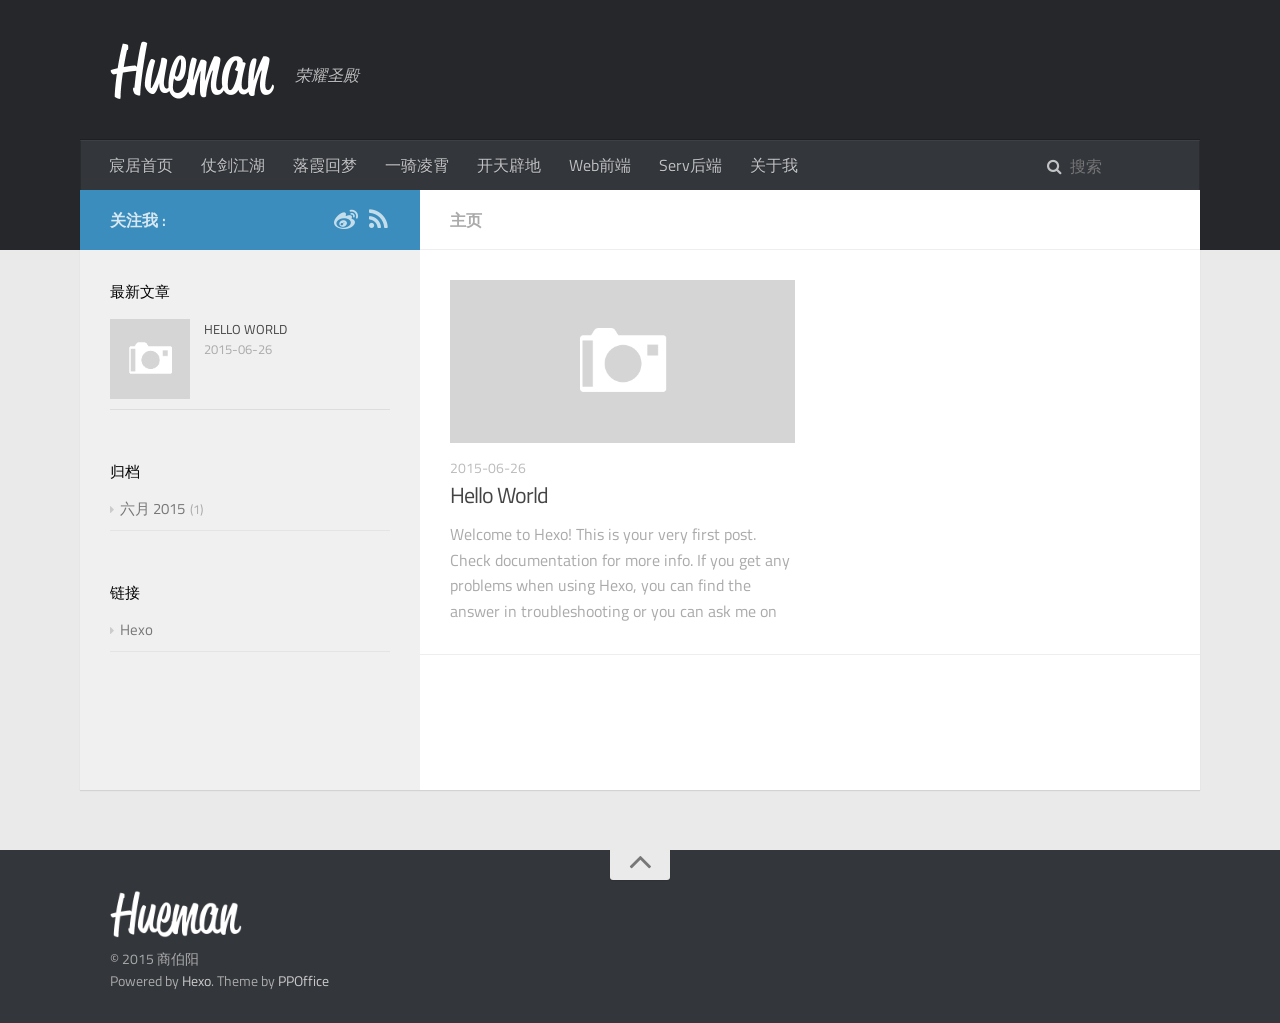
==== commit 6bccfe95: "Site updated: 2015-06-29 18:26:50" ====
--- a/index.html
+++ b/index.html
@@ -1,17 +1,11 @@
-
- <!DOCTYPE HTML>
-<html lang="zh-CN">
+<!DOCTYPE html>
+<html>
 <head>
-  <meta charset="UTF-8">
-  
-    <title>紫微宸居</title>
-    <meta name="viewport" content="width=device-width, initial-scale=1,user-scalable=no">
-    
-    <meta name="author" content="ShangBoyang">
-    
-
-    
-    <meta name="description" content="技术艺术 思想文学 个人博客">
+  <meta charset="utf-8">
+  
+  <title>紫微宸居</title>
+  <meta name="viewport" content="width=device-width, initial-scale=1, maximum-scale=1">
+  <meta name="description" content="技术艺术 思想文学 个人博客">
 <meta property="og:type" content="website">
 <meta property="og:title" content="紫微宸居">
 <meta property="og:url" content="http://www.glorypalace.com/index.html">
@@ -20,304 +14,243 @@
 <meta name="twitter:card" content="summary">
 <meta name="twitter:title" content="紫微宸居">
 <meta name="twitter:description" content="技术艺术 思想文学 个人博客">
-
-    
-    <link rel="alternative" href="/atom.xml" title="紫微宸居" type="application/atom+xml">
-    
-    
-    <link rel="icon" href="/img/favicon.ico">
-    
-    
-    <link rel="apple-touch-icon" href="/img/jacman.jpg">
-    <link rel="apple-touch-icon-precomposed" href="/img/jacman.jpg">
-    
-    <link rel="stylesheet" href="/css/style.css" type="text/css">
+  
+  
+    <link rel="icon" href="/favicon.png">
+  
+
+  <link rel="stylesheet" href="/css/style.css" type="text/css">
+  
+    <link rel="stylesheet" href="/fancybox/jquery.fancybox.css" type="text/css">
+  
+  
+    <link rel="stylesheet" href="/scrollLoading/style.css" type="text/css">
+  
+  
+
+
+  
+
+  
+    <link href='//fonts.useso.com/css?family=Titillium+Web:300,400,600' rel='stylesheet' type='text/css'>
+    <link href="//fonts.useso.com/css?family=Source+Code+Pro" rel="stylesheet" type="text/css">
+  
+
 </head>
 
-  <body>
-    <header>
-      
-<div>
-		
-			<div id="imglogo">
-				<a href="/"><img src="/img/logo.png" alt="紫微宸居" title="紫微宸居"/></a>
-			</div>
-			
-			<div id="textlogo">
-				<h1 class="site-name"><a href="/" title="紫微宸居">紫微宸居</a></h1>
-				<h2 class="blog-motto">荣耀圣殿</h2>
-			</div>
-			<div class="navbar"><a class="navbutton navmobile" href="#" title="菜单">
-			</a></div>
-			<nav class="animated">
-				<ul>
-					<ul>
-					 
-						<li><a href="/">Home</a></li>
-					
-						<li><a href="/archives">Archives</a></li>
-					
-						<li><a href="/about">About</a></li>
-					
-					<li>
- 					
-					<form class="search" action="//google.com/search" method="get" accept-charset="utf-8">
-						<label>Search</label>
-						<input type="search" id="search" name="q" autocomplete="off" maxlength="20" placeholder="搜索" />
-						<input type="hidden" name="q" value="site:www.glorypalace.com">
-					</form>
-					
-					</li>
-				</ul>
-			</nav>			
-</div>
-    </header>
-    <div id="container">
-      <div id="main">
-
-   
-    
-    <article class="post-expand post" itemprop="articleBody"> 
-        <header class="article-info clearfix">
-  <h1 itemprop="name">
-    
-      <a href="/2015/06/26/hello-world/" title="Hello World" itemprop="url">Hello World</a>
-  </h1>
-  <p class="article-author">By
-       
-		<a href="/about" title="ShangBoyang" target="_blank" itemprop="author">ShangBoyang</a>
-		
-  <p class="article-time">
-    <time datetime="2015-06-26T09:27:01.000Z" itemprop="datePublished"> 发表于 2015-06-26</time>
-    
-  </p>
+<body>
+  <div id="wrap">
+    <header id="header">
+  <div id="header-outer" class="outer">
+    <div class="container">
+      <div class="container-inner">
+        <div id="header-title">
+          <h1 class="logo-wrap">
+            <a href="/" class="logo"></a>
+          </h1>
+          
+            <h2 class="subtitle-wrap">
+              <p class="subtitle">荣耀圣殿</p>
+            </h2>
+          
+        </div>
+        <div id="header-inner" class="nav-container">
+          <a id="main-nav-toggle" class="nav-icon"></a>
+          <div class="nav-container-inner">
+            <ul id="main-nav">
+              
+                <li class="main-nav-list-item" ><a class="main-nav-list-link" href="/">宸居首页</a></li>
+              
+                <li class="main-nav-list-item" ><a class="main-nav-list-link" href="/about/">仗剑江湖</a></li>
+              
+                <li class="main-nav-list-item" ><a class="main-nav-list-link" href="/about/index.html">落霞回梦</a></li>
+              
+                <li class="main-nav-list-item" ><a class="main-nav-list-link" href="/about/index.html">一骑凌霄</a></li>
+              
+                <li class="main-nav-list-item" ><a class="main-nav-list-link" href="/about/">开天辟地</a></li>
+              
+                <li class="main-nav-list-item" ><a class="main-nav-list-link" href="/about/index.html">Web前端</a></li>
+              
+                <li class="main-nav-list-item" ><a class="main-nav-list-link" href="/about/index.html">Serv后端</a></li>
+              
+                <li class="main-nav-list-item" ><a class="main-nav-list-link" href="/">关于我</a></li>
+              
+            </ul>
+            <nav id="sub-nav">
+              <div id="search-form-wrap">
+                <form action="//google.com/search" method="get" accept-charset="UTF-8" class="search-form"><input type="search" name="q" results="0" class="search-form-input" placeholder="搜索"><input type="hidden" name="sitesearch" value="http://www.glorypalace.com"></form>
+              </div>
+            </nav>
+          </div>
+        </div>
+      </div>
+    </div>
+  </div>
 </header>
-    <div class="article-content">
-        
-        <p>Welcome to <a href="http://hexo.io/" target="_blank" rel="external">Hexo</a>! This is your very first post. Check <a href="http://hexo.io/docs/" target="_blank" rel="external">documentation</a> for more info. If you get any problems when using Hexo, you can find the answer in <a href="http://hexo.io/docs/troubleshooting.html" target="_blank" rel="external">troubleshooting</a> or you can ask me on <a href="https://github.com/hexojs/hexo/issues" target="_blank" rel="external">GitHub</a>.</p>
-<h2 id="Quick_Start">Quick Start</h2><h3 id="Create_a_new_post">Create a new post</h3><figure class="highlight bash"><table><tr><td class="gutter"><pre><span class="line">1</span><br></pre></td><td class="code"><pre><span class="line">$ hexo new <span class="string">"My New Post"</span></span><br></pre></td></tr></table></figure>
-<p>More info: <a href="http://hexo.io/docs/writing.html" target="_blank" rel="external">Writing</a></p>
-<h3 id="Run_server">Run server</h3><figure class="highlight bash"><table><tr><td class="gutter"><pre><span class="line">1</span><br></pre></td><td class="code"><pre><span class="line">$ hexo server</span><br></pre></td></tr></table></figure>
-<p>More info: <a href="http://hexo.io/docs/server.html" target="_blank" rel="external">Server</a></p>
-<h3 id="Generate_static_files">Generate static files</h3><figure class="highlight bash"><table><tr><td class="gutter"><pre><span class="line">1</span><br></pre></td><td class="code"><pre><span class="line">$ hexo generate</span><br></pre></td></tr></table></figure>
-<p>More info: <a href="http://hexo.io/docs/generating.html" target="_blank" rel="external">Generating</a></p>
-<h3 id="Deploy_to_remote_sites">Deploy to remote sites</h3><figure class="highlight bash"><table><tr><td class="gutter"><pre><span class="line">1</span><br></pre></td><td class="code"><pre><span class="line">$ hexo deploy</span><br></pre></td></tr></table></figure>
-<p>More info: <a href="http://hexo.io/docs/deployment.html" target="_blank" rel="external">Deployment</a></p>
-
-        
-        
-        <p class="article-more-link">
-          
-       </p>
-    </div>
-    <footer class="article-footer clearfix">
-<div class="article-catetags">
-
-
-</div>
-
-
-
-
-<div class="comments-count">
-	
-</div>
-
-</footer>
-
-
-    </article>
-
-
-
-
-
-
-
-</div>
-      <div class="openaside"><a class="navbutton" href="#" title="显示侧边栏"></a></div>
-
-<div id="asidepart">
-<div class="closeaside"><a class="closebutton" href="#" title="隐藏侧边栏"></a></div>
-<aside class="clearfix">
-
-  
-
-  
-
-  <div class="linkslist">
-  <p class="asidetitle">友情链接</p>
-    <ul>
+    <div class="container">
+      <div class="main-body container-inner">
+        <div class="main-body-inner">
+          <section id="main">
+            <div class="main-body-header">
+
+              <h1 class="header"><em class="page-title-link" data-url="home">主页</em></h1>
+            </div>
+            <div class="main-body-content">
+              
+      <div class="article-row">
+    
+        
+  <article class="article article-summary">
+    <div class="article-summary-inner">
+      
+<a href="/2015/06/26/hello-world/" class="thumbnail">
+  
+    <span class="thumbnail-image thumbnail-none"></span>
+  
+</a>
+
+      <div class="article-meta">
+        <p class="category"></p>
+        <p class="date"><time datetime="2015-06-26T09:27:01.000Z" itemprop="datePublished">2015-06-26</time></p>
+      </div>
+      <h2 class="article-title">
+        <a href="/2015/06/26/hello-world/" class="title">Hello World</a>
+      </h2>
+      <p class="article-excerpt">
+        
+        Welcome to Hexo! This is your very first post. Check documentation for more info. If you get any problems when using Hexo, you can find the answer in troubleshooting or you can ask me on GitHub.
+Quick
+      </p>
+    </div>
+  </article>
+
+    
+      </div>
+    
+  
+  
+
+
+            </div>
+          </section>
+          <aside id="sidebar">
+  <a class="sidebar-toggle" title="Expand Sidebar"><i class="toggle icon"></i></a>
+  <div class="sidebar-top">
+    <p>关注我 :</p>
+    <ul class="social-links">
+      
+        <li><a class="social-tooltip" title="weibo" href="http://weibo.com/shangboyang/" target="_blank"><i id="icon-weibo" class="icon"></i></a></li>
+      
+        <li><a class="social-tooltip" title="rss" href="/" target="_blank"><i id="icon-rss" class="icon"></i></a></li>
+      
+    </ul>
+  </div>
+  
+  <div class="widgets-container">
+    
+      
+  <div class="widget-wrap">
+    <h3 class="widget-title">最新文章</h3>
+    <div class="widget">
+      <ul id="recent-post" class="">
         
           <li>
             
-            	<a href="https://coderq.com" target="_blank" title="一个面向程序员交流分享的新一代社区">码农圈</a>
+            <div class="item-thumbnail">
+              
+<a href="/2015/06/26/hello-world/" class="thumbnail">
+  
+    <span class="thumbnail-image thumbnail-none"></span>
+  
+</a>
+
+            </div>
             
+            <div class="item-inner">
+              <p class="item-category"></p>
+              <p class="item-title"><a href="/2015/06/26/hello-world/" class="title">Hello World</a></p>
+              <p class="item-date"><time datetime="2015-06-26T09:27:01.000Z" itemprop="datePublished">2015-06-26</time></p>
+            </div>
           </li>
         
+      </ul>
+    </div>
+  </div>
+
+    
+      
+
+    
+      
+  <div class="widget-wrap widget-list">
+    <h3 class="widget-title">归档</h3>
+    <div class="widget">
+      <ul class="archive-list"><li class="archive-list-item"><a class="archive-list-link" href="/archives/2015/06/">六月 2015</a><span class="archive-list-count">1</span></li></ul>
+    </div>
+  </div>
+
+
+    
+      
+
+    
+      
+
+    
+      
+  <div class="widget-wrap widget-list">
+    <h3 class="widget-title">链接</h3>
+    <div class="widget">
+      <ul>
+        
           <li>
-            
-            	<a href="http://wuchong.me" target="_blank" title="Jark&#39;s Blog">Jark&#39;s Blog</a>
-            
+            <a href="http://hexo.io">Hexo</a>
           </li>
         
-    </ul>
-</div>
-
-  
-
-
-  <div class="rsspart">
-	<a href="/atom.xml" target="_blank" title="rss">RSS 订阅</a>
-</div>
-
+      </ul>
+    </div>
+  </div>
+
+
+    
+  </div>
 </aside>
-</div>
-    </div>
-    <footer><div id="footer" >
-	
-	<div class="line">
-		<span></span>
-		<div class="author"></div>
-	</div>
-	
-	
-	<section class="info">
-		<p> Hello ,I&#39;m Larry Page in Google. <br/>
-			This is my blog,believe it or not.</p>
-	</section>
-	 
-	<div class="social-font" class="clearfix">
-		
-		
-		
-		
-		
-		
-		
-		
-		
-		
-	</div>
-			
-		
-
-		<p class="copyright">
-		Powered by <a href="http://hexo.io" target="_blank" title="hexo">hexo</a> and Theme by <a href="https://github.com/wuchong/jacman" target="_blank" title="Jacman">Jacman</a> © 2015 
-		
-		<a href="/about" target="_blank" title="ShangBoyang">ShangBoyang</a>
-		
-		
-		</p>
-</div>
+        </div>
+      </div>
+    </div>
+    <footer id="footer">
+  
+  <div class="container">
+    <div class="container-inner">
+      <a id="back-to-top" href="javascript:;"><i class="icon" id="icon-angle-up"></i></a>
+      <div class="credit">
+        <h1 class="logo-wrap">
+          <a href="/" class="logo"></a>
+        </h1>
+        <p>&copy; 2015 商伯阳</p>
+        <p>Powered by <a href="//hexo.io/" target="_blank">Hexo</a>. Theme by <a href="//github.com/ppoffice" target="_blank">PPOffice</a></p>
+      </div>
+    </div>
+  </div>
 </footer>
-    <script src="/js/jquery-2.0.3.min.js"></script>
-<script src="/js/jquery.imagesloaded.min.js"></script>
-<script src="/js/gallery.js"></script>
-
-<script type="text/javascript">
-$(document).ready(function(){ 
-  $('.navbar').click(function(){
-    $('header nav').toggleClass('shownav');
-  });
-  var myWidth = 0;
-  function getSize(){
-    if( typeof( window.innerWidth ) == 'number' ) {
-      myWidth = window.innerWidth;
-    } else if( document.documentElement && document.documentElement.clientWidth) {
-      myWidth = document.documentElement.clientWidth;
-    };
-  };
-  var m = $('#main'),
-      a = $('#asidepart'),
-      c = $('.closeaside'),
-      o = $('.openaside');
-  c.click(function(){
-    a.addClass('fadeOut').css('display', 'none');
-    o.css('display', 'block').addClass('fadeIn');
-    m.addClass('moveMain');
-  });
-  o.click(function(){
-    o.css('display', 'none').removeClass('beforeFadeIn');
-    a.css('display', 'block').removeClass('fadeOut').addClass('fadeIn');      
-    m.removeClass('moveMain');
-  });
-  $(window).scroll(function(){
-    o.css("top",Math.max(80,260-$(this).scrollTop()));
-  });
-  
-  $(window).resize(function(){
-    getSize(); 
-    if (myWidth >= 1024) {
-      $('header nav').removeClass('shownav');
-    }else{
-      m.removeClass('moveMain');
-      a.css('display', 'block').removeClass('fadeOut');
-      o.css('display', 'none');
-        
-    }
-  });
-});
-</script>
-
-
-
-
-
-
-
-
-
-
-<link rel="stylesheet" href="/fancybox/jquery.fancybox.css" media="screen" type="text/css">
-<script src="/fancybox/jquery.fancybox.pack.js"></script>
-<script type="text/javascript">
-$(document).ready(function(){ 
-  $('.article-content').each(function(i){
-    $(this).find('img').each(function(){
-      if ($(this).parent().hasClass('fancybox')) return;
-      var alt = this.alt;
-      if (alt) $(this).after('<span class="caption">' + alt + '</span>');
-      $(this).wrap('<a href="' + this.src + '" title="' + alt + '" class="fancybox"></a>');
-    });
-    $(this).find('.fancybox').each(function(){
-      $(this).attr('rel', 'article' + i);
-    });
-  });
-  if($.fancybox){
-    $('.fancybox').fancybox();
-  }
-}); 
-</script>
-
-
-
-<!-- Analytics Begin -->
-
-
-
-
-
-<!-- Analytics End -->
-
-<!-- Totop Begin -->
-
-	<div id="totop">
-	<a title="返回顶部"><img src="/img/scrollup.png"/></a>
-	</div>
-	<script src="/js/totop.js"></script>
-
-<!-- Totop End -->
-
-<!-- MathJax Begin -->
-<!-- mathjax config similar to math.stackexchange -->
-
-
-<!-- MathJax End -->
-
-<!-- Tiny_search Begin -->
-
-<!-- Tiny_search End -->
-
-  </body>
- </html>
+    
+
+
+  <script src="http://code.jquery.com/jquery-2.1.3.min.js"></script>
+
+
+
+  <script src="/fancybox/jquery.fancybox.pack.js" type="text/javascript"></script>
+
+
+
+  <script src="/scrollLoading/jquery.scrollLoading.js" type="text/javascript"></script>
+  <script src="/scrollLoading/main.js" type="text/javascript"></script>
+
+
+<script src="/js/html-patch.js" type="text/javascript"></script>
+<script src="/js/script.js" type="text/javascript"></script>
+
+  </div>
+</body>
+</html>
--- a/css/style.css
+++ b/css/style.css
@@ -1,3 +1,113 @@
+#main .main-body-header em,
+#main .main-body-header a,
+.article-byline a,
+.archive-year {
+  text-decoration: none;
+  text-transform: uppercase;
+  color: #666;
+  line-height: 1em;
+  text-shadow: 0 1px #fff;
+}
+.widget h1,
+.article-entry h1 {
+  font-size: 2em;
+}
+.widget h2,
+.article-entry h2 {
+  font-size: 1.5em;
+}
+.widget h3,
+.article-entry h3 {
+  font-size: 1.3em;
+}
+.widget h4,
+.article-entry h4 {
+  font-size: 1.2em;
+}
+.widget h5,
+.article-entry h5 {
+  font-size: 1em;
+}
+.widget h6,
+.article-entry h6 {
+  font-size: 1em;
+  color: #aaa;
+}
+.widget hr,
+.article-entry hr {
+  border: 1px dashed #ddd;
+}
+.widget strong,
+.article-entry strong {
+  font-weight: bold;
+}
+.widget em,
+.article-entry em,
+.widget cite,
+.article-entry cite {
+  font-style: italic;
+}
+.widget sup,
+.article-entry sup,
+.widget sub,
+.article-entry sub {
+  font-size: 0.75em;
+  line-height: 0;
+  position: relative;
+  vertical-align: baseline;
+}
+.widget sup,
+.article-entry sup {
+  top: -0.5em;
+}
+.widget sub,
+.article-entry sub {
+  bottom: -0.2em;
+}
+.widget small,
+.article-entry small {
+  font-size: 0.85em;
+}
+.widget acronym,
+.article-entry acronym,
+.widget abbr,
+.article-entry abbr {
+  border-bottom: 1px dotted;
+}
+.widget ul,
+.article-entry ul,
+.widget ol,
+.article-entry ol,
+.widget dl,
+.article-entry dl {
+  line-height: 1.6em;
+}
+.widget ul ul,
+.article-entry ul ul,
+.widget ol ul,
+.article-entry ol ul,
+.widget ul ol,
+.article-entry ul ol,
+.widget ol ol,
+.article-entry ol ol {
+  margin-top: 0;
+  margin-bottom: 0;
+}
+.widget ul,
+.article-entry ul {
+  list-style: disc;
+  list-style-position: inside;
+}
+.widget ol,
+.article-entry ol {
+  list-style: decimal;
+  list-style-position: inside;
+}
+.widget dt,
+.article-entry dt {
+  font-weight: bold;
+  list-style-position: inside;
+}
 html,
 body,
 div,
@@ -89,85 +199,6 @@
 a img {
   border: none;
 }
-/* custom Font*/
-@font-face {
-  font-family: "covered_by_your_graceregular";
-  font-weight: normal;
-  font-style: normal;
-  src: url("../font/coveredbyyourgrace-webfont.eot");
-  src: url("../font/coveredbyyourgrace-webfont.eot?#iefix") format('embedded-opentype'), url("../font/coveredbyyourgrace-webfont.svg#covered_by_your_graceregular") format('svg'), url("../font/coveredbyyourgrace-webfont.woff") format('woff'), url("../font/coveredbyyourgrace-webfont.ttf") format('truetype');
-}
-/* icon Font */
-@font-face {
-  font-family: "FontAwesome";
-  font-style: normal;
-  font-weight: normal;
-  src: url("../font/fontawesome-webfont.eot?v=#4.0.3");
-  src: url("../font/fontawesome-webfont.eot?#iefix&v=#4.0.3") format("embedded-opentype"), url("../font/fontawesome-webfont.woff?v=#4.0.3") format("woff"), url("../font/fontawesome-webfont.ttf?v=#4.0.3") format("truetype"), url("../font/fontawesome-webfont.svg#fontawesomeregular?v=#4.0.3") format("svg");
-}
-@font-face {
-  font-family: "fontdiao";
-  font-weight: normal;
-  font-style: normal;
-  src: url("../font/fontdiao.eot");
-  src: url("../font/fontdiao.eot?#iefix") format('embedded-opentype'), url("../font/fontdiao.svg#fontdiao") format('svg'), url("../font/fontdiao.woff") format('woff'), url("../font/fontdiao.ttf") format('truetype');
-}
-/* Public style */
-* {
-  -webkit-margin-before: 0;
-  -webkit-margin-after: 0;
-}
-body {
-  background: #ddd;
-  font-family: "Helvetica Neue", "Helvetica", "Microsoft YaHei", "WenQuanYi Micro Hei", Arial, sans-serif;
-  font-size: 100%;
-  color: #817c7c;
-  line-height: 1.5;
-}
-iframe {
-  margin-top: 10px;
-}
-small {
-  font-size: 80%;
-}
-sub,
-sup {
-  font-size: 75%;
-  line-height: 0;
-  position: relative;
-  vertical-align: baseline;
-}
-sup {
-  top: -0.5em;
-  padding-left: 0.3em;
-}
-sub {
-  bottom: -0.25em;
-}
-a {
-  text-decoration: none;
-  color: #817c7c;
-}
-a:hover,
-a:focus {
-  outline: 0;
-  text-decoration: none;
-  -webkit-transition: color 0.25s, background 0.5s;
-  -moz-transition: color 0.25s, background 0.5s;
-  -o-transition: color 0.25s, background 0.5s;
-  -ms-transition: color 0.25s, background 0.5s;
-  transition: color 0.25s, background 0.5s;
-}
-a:hover:before {
-  -webkit-transition: color 0.25s, background 0.5s;
-  -moz-transition: color 0.25s, background 0.5s;
-  -o-transition: color 0.25s, background 0.5s;
-  -ms-transition: color 0.25s, background 0.5s;
-  transition: color 0.25s, background 0.5s;
-}
-input:focus {
-  outline: none;
-}
 input,
 button {
   margin: 0;
@@ -178,953 +209,954 @@
   border: 0;
   padding: 0;
 }
-h1 {
-  font-size: 1.5em;
-}
-.fa {
-  display: inline-block;
+@font-face {
   font-family: FontAwesome;
   font-style: normal;
   font-weight: normal;
-  line-height: 1;
-  -webkit-font-smoothing: antialiased;
-  -moz-osx-font-smoothing: grayscale;
-}
-.clearfix {
-  zoom: 1;
-}
-.clearfix:before,
-.clearfix:after {
+  src: url("fonts/fontawesome-webfont.eot?v=#4.0.3");
+  src: url("fonts/fontawesome-webfont.eot?#iefix&v=#4.0.3") format("embedded-opentype"), url("fonts/fontawesome-webfont.woff?v=#4.0.3") format("woff"), url("fonts/fontawesome-webfont.ttf?v=#4.0.3") format("truetype"), url("fonts/fontawesome-webfont.svg#fontawesomeregular?v=#4.0.3") format("svg");
+}
+html,
+body,
+#container {
+  height: 100%;
+}
+::selection {
+  color: #fff;
+  background: #3b8dbd;
+}
+body {
+  background: #eaeaea;
+  font: 14px "Titillium Web", "Helvetica Neue", Helvetica, Arial, "Microsoft Yahei", sans-serif;
+  -webkit-text-size-adjust: 100%;
+}
+.container {
+  position: relative;
+  padding: 0 20px;
+}
+.container-inner {
+  max-width: 1120px;
+  min-width: 320px;
+  width: 100%;
+  margin: 0 auto;
+}
+.container-inner:before,
+.container-inner:after {
   content: "";
   display: table;
 }
-.clearfix:after {
+.container-inner:after {
   clear: both;
 }
-::-webkit-input-placeholder {
+.left,
+.alignleft {
+  float: left;
+}
+.right,
+.alignright {
+  float: right;
+}
+.clear {
+  clear: both;
+}
+.logo {
+  display: block;
+  padding: 10px 0;
+  width: 165px;
+  height: 60px;
+  background-image: url("images/logo-header.png");
+  background-position: 0px 10px;
+  background-repeat: no-repeat;
+  -webkit-background-size: 165px 60px;
+  -moz-background-size: 165px 60px;
+  background-size: 165px 60px;
+}
+.main-body {
+  margin-top: -60px;
+  background-color: #fff;
+}
+.main-body-inner {
+  position: relative;
+  -webkit-box-sizing: border-box;
+  -moz-box-sizing: border-box;
+  box-sizing: border-box;
+  -webkit-box-shadow: rgba(0,0,0,0.098) 0px 1px 1px 0px;
+  box-shadow: rgba(0,0,0,0.098) 0px 1px 1px 0px;
+  padding-left: 340px;
+  background: url("images/s-left.png") repeat-y left 0;
+}
+.main-body-inner:before,
+.main-body-inner:after {
+  content: "";
+  display: table;
+}
+.main-body-inner:after {
+  clear: both;
+}
+#main {
+  float: right;
+  width: 100%;
+  -webkit-box-sizing: border-box;
+  -moz-box-sizing: border-box;
+  box-sizing: border-box;
+  min-height: 600px;
+}
+#main .main-body-header {
+  background: #fff;
+  position: relative;
+  padding: 18px 30px 17px;
+  border-bottom: 1px solid #eee;
+  color: #666;
+  font-size: 16px;
+  font-weight: 600;
+  text-transform: uppercase;
+  line-height: 24px;
+}
+#main .main-body-header .page-title-link,
+#main .main-body-header i {
+  margin-right: 8px;
+}
+#main .main-body-header i {
+  font-weight: 400;
+}
+#main .main-body-header em,
+#main .main-body-header a {
+  color: #aaa;
+}
+#main .main-body-content:before,
+#main .main-body-content:after {
+  content: "";
+  display: table;
+}
+#main .main-body-content:after {
+  clear: both;
+}
+#header {
+  background: #26272b;
+  padding-bottom: 60px;
+  position: relative;
+}
+#header-outer {
+  height: 100%;
+  position: relative;
+}
+#header-inner {
+  position: relative;
+}
+#header-title {
+  text-align: center;
+  padding: 30px 30px;
+}
+#header-title:before,
+#header-title:after {
+  content: "";
+  display: table;
+}
+#header-title:after {
+  clear: both;
+}
+#header-title .logo-wrap,
+#header-title .subtitle-wrap {
+  float: left;
+}
+#header-title .subtitle-wrap {
+  padding: 10px 0px 0px;
+  margin-left: 20px;
+}
+#header-title .subtitle {
+  font-size: 16px;
+  font-style: italic;
+  line-height: 70px;
+  color: rgba(255,255,255,0.7);
+  text-shadow: 0 1px rgba(0,0,0,0.2);
+}
+.nav-container .nav-icon,
+.nav-container .nav-container-inner #main-nav .main-nav-list-item .main-nav-list-link {
+  float: left;
+  color: rgba(255,255,255,0.7);
+  text-decoration: none;
+  text-shadow: 0 1px rgba(0,0,0,0.2);
+  display: block;
+  padding: 20px 15px;
+  -webkit-transition: 0.2s ease-in;
+  -moz-transition: 0.2s ease-in;
+  -ms-transition: 0.2s ease-in;
+  transition: 0.2s ease-in;
+}
+.nav-container .nav-icon:hover,
+.nav-container .nav-container-inner #main-nav .main-nav-list-item .main-nav-list-link:hover {
   color: #fff;
-  padding: 2px 0 0 4px;
-}
-::-moz-placeholder {
+  background: rgba(0,0,0,0.1);
+}
+.nav-container {
+  padding: 0 15px;
+  background: #33363b;
+  z-index: 1;
+  -webkit-box-shadow: inset 0 1px 0 rgba(255,255,255,0.05), 0 -1px 0 rgba(0,0,0,0.2), inset 1px 0 0 rgba(0,0,0,0.2), inset -1px 0 0 rgba(0,0,0,0.2);
+  box-shadow: inset 0 1px 0 rgba(255,255,255,0.05), 0 -1px 0 rgba(0,0,0,0.2), inset 1px 0 0 rgba(0,0,0,0.2), inset -1px 0 0 rgba(0,0,0,0.2);
+}
+.nav-container:before,
+.nav-container:after {
+  content: "";
+  display: table;
+}
+.nav-container:after {
+  clear: both;
+}
+.nav-container .nav-icon {
+  line-height: 20px;
+  padding: 15px 14px;
+  font-family: FontAwesome;
+  text-align: center;
+  font-size: 14px;
+  position: relative;
+  cursor: pointer;
+}
+.nav-container #main-nav-toggle {
+  display: none;
+  width: 100%;
+  text-align: right;
+  -webkit-box-sizing: border-box;
+  -moz-box-sizing: border-box;
+  box-sizing: border-box;
+  border-bottom: 1px solid rgba(255,255,255,0.06);
+}
+.nav-container #main-nav-toggle:before {
+  content: "\f0c9";
+}
+.nav-container .nav-container-inner:before,
+.nav-container .nav-container-inner:after {
+  content: "";
+  display: table;
+}
+.nav-container .nav-container-inner:after {
+  clear: both;
+}
+.nav-container .nav-container-inner #main-nav {
+  float: left;
+}
+.nav-container .nav-container-inner #main-nav .main-nav-list {
+  float: left;
+}
+.nav-container .nav-container-inner #main-nav .main-nav-list-item {
+  position: relative;
+  float: left;
+}
+.nav-container .nav-container-inner #main-nav .main-nav-list-item.top-level-menu > a:after {
+  content: "\f0d7" !important;
+  float: none;
+  margin-left: 6px;
+  font-size: 14px;
+  line-height: 1.2em;
+  opacity: 0.5;
+  font-family: FontAwesome;
+  display: inline-block;
+}
+.nav-container .nav-container-inner #main-nav .main-nav-list-item.top-level-menu:hover > a {
   color: #fff;
-  padding: 2px 0 0 4px;
-}
-:-ms-input-placeholder {
+  background: rgba(0,0,0,0.1);
+}
+.nav-container .nav-container-inner #main-nav .main-nav-list-item .main-nav-list-link {
+  line-height: 20px;
+  padding: 15px 14px;
+  font-size: 16px;
+}
+.nav-container .nav-container-inner #main-nav .main-nav-list-item .main-nav-list-link.current {
   color: #fff;
-  padding: 2px 0 0 4px;
-}
-::-webkit-input-placeholder::before {
-  font-family: "FontAwesome";
-  -webkit-font-smoothing: antialiased;
-  -moz-osx-font-smoothing: grayscale;
+}
+.nav-container .nav-container-inner #main-nav .main-nav-list-item .main-nav-list-child {
+  top: 100%;
+  display: none;
+  padding: 10px 0;
+  overflow: hidden;
+  position: absolute;
+  width: 180px;
+  background: #33363b url("images/opacity-10.png") repeat;
+}
+.nav-container .nav-container-inner #main-nav .main-nav-list-item .main-nav-list-child li {
+  -webkit-box-shadow: 0 1px 0 rgba(255,255,255,0.06);
+  box-shadow: 0 1px 0 rgba(255,255,255,0.06);
+}
+.nav-container .nav-container-inner #main-nav .main-nav-list-item .main-nav-list-child li:last-child {
+  -webkit-box-shadow: none;
+  box-shadow: none;
+}
+.nav-container .nav-container-inner #main-nav .main-nav-list-item .main-nav-list-child li,
+.nav-container .nav-container-inner #main-nav .main-nav-list-item .main-nav-list-child li a {
+  width: 100%;
+  display: block;
+  -webkit-box-sizing: border-box;
+  -moz-box-sizing: border-box;
+  box-sizing: border-box;
+}
+.nav-container .nav-container-inner #sub-nav {
+  float: right;
+}
+.search-form {
+  padding: 14px 15px 16px;
+  height: 50px;
+  overflow: hidden;
+  -webkit-box-sizing: border-box;
+  -moz-box-sizing: border-box;
+  box-sizing: border-box;
+}
+.search-form:before {
   content: "\f002";
-  padding-right: 4px;
-}
-::-moz-placeholder:before {
-  font-family: "FontAwesome";
-  -webkit-font-smoothing: antialiased;
-  -moz-osx-font-smoothing: grayscale;
-  content: "\f002";
-  padding-right: 4px;
-}
-:-ms-input-placeholder::before {
-  font-family: "FontAwesome";
-  -webkit-font-smoothing: antialiased;
-  -moz-osx-font-smoothing: grayscale;
-  content: "\f002";
-  padding-right: 4px;
-}
-input[type="search"]::-webkit-search-cancel-button,
-input[type="search"]::-webkit-search-decoration {
+  margin-right: 8px;
+  color: rgba(255,255,255,0.7);
+  font: normal normal normal 16px/1 FontAwesome;
+}
+.search-form-input {
+  -webkit-appearance: textarea;
+  width: 100px;
+  border: none !important;
+  outline: none !important;
+  background: none !important;
+  line-height: 1.6em;
+  -webkit-transition: 0.2s ease-in;
+  -moz-transition: 0.2s ease-in;
+  -ms-transition: 0.2s ease-in;
+  transition: 0.2s ease-in;
+  font: 16px "Titillium Web", "Helvetica Neue", Helvetica, Arial, "Microsoft Yahei", sans-serif;
+  color: rgba(255,255,255,0.7);
+}
+.search-form-input:focus {
+  width: 200px;
+}
+.search-form-input::-webkit-search-results-decoration,
+.search-form-input::-webkit-search-cancel-button {
   -webkit-appearance: none;
 }
-::-webkit-search-cancel-button:after {
-  font-family: "FontAwesome";
-  -webkit-font-smoothing: antialiased;
-  -moz-osx-font-smoothing: grayscale;
-  content: '\f00d';
+.search-form-submit {
+  display: none;
+}
+#sidebar {
+  float: left;
+  margin-left: -340px;
+  width: 340px;
+}
+#sidebar .sidebar-toggle {
+  display: none;
+}
+#sidebar .sidebar-top {
+  background: #3b8dbd;
+  padding: 15px 30px;
+}
+#sidebar .sidebar-top:before,
+#sidebar .sidebar-top:after {
+  content: "";
+  display: table;
+}
+#sidebar .sidebar-top:after {
+  clear: both;
+}
+#sidebar .sidebar-top .sidebar-top-inner:before,
+#sidebar .sidebar-top .sidebar-top-inner:after {
+  content: "";
+  display: table;
+}
+#sidebar .sidebar-top .sidebar-top-inner:after {
+  clear: both;
+}
+#sidebar .sidebar-top p {
+  float: left;
+  color: rgba(255,255,255,0.8);
+  font-size: 16px;
+  font-weight: 600;
+  text-transform: uppercase;
+  line-height: 24px;
+  padding: 3px 0;
+}
+#sidebar .sidebar-top .social-links {
+  float: right;
+  position: relative;
+  padding-top: 2px;
+}
+#sidebar .sidebar-top .social-links li {
+  float: left;
+  margin-left: 8px;
+}
+#sidebar .sidebar-top .social-links li a:hover i:before {
   color: #fff;
-  padding-right: 4px;
-}
-/* css3 animate */
-.animated {
-  -webkit-animation-fill-mode: both;
-  -moz-animation-fill-mode: both;
-  -o-animation-fill-mode: both;
-  -ms-animation-fill-mode: both;
-  animation-fill-mode: both;
-  -webkit-animation-duration: 1s;
-  -moz-animation-duration: 1s;
-  -o-animation-duration: 1s;
-  -ms-animation-duration: 1s;
-  animation-duration: 1s;
-}
-@-webkit-keyframes fadeIn {
-  0% {
-    opacity: 0;
-    -ms-filter: "progid:DXImageTransform.Microsoft.Alpha(Opacity=0)";
-    filter: alpha(opacity=0);
-  }
-  100% {
-    opacity: 1;
-    -ms-filter: none;
-    filter: none;
-  }
-}
-.fadeIn {
-  -webkit-animation-name: fadeIn;
-  -moz-animation-name: fadeIn;
-  -o-animation-name: fadeIn;
-  -ms-animation-name: fadeIn;
-  animation-name: fadeIn;
-}
-.fadeOut {
-  -webkit-animation-name: fadeOut;
-  -moz-animation-name: fadeOut;
-  -o-animation-name: fadeOut;
-  -ms-animation-name: fadeOut;
-  animation-name: fadeOut;
-}
-@-moz-keyframes fadeInDown {
-  0% {
-    opacity: 0;
-    -ms-filter: "progid:DXImageTransform.Microsoft.Alpha(Opacity=0)";
-    filter: alpha(opacity=0);
-    -webkit-transform: translateY(-20px);
-    -moz-transform: translateY(-20px);
-    -o-transform: translateY(-20px);
-    -ms-transform: translateY(-20px);
-    transform: translateY(-20px);
-  }
-  100% {
-    opacity: 1;
-    -ms-filter: none;
-    filter: none;
-    -webkit-transform: translateY(0);
-    -moz-transform: translateY(0);
-    -o-transform: translateY(0);
-    -ms-transform: translateY(0);
-    transform: translateY(0);
-  }
-}
-@-webkit-keyframes fadeInDown {
-  0% {
-    opacity: 0;
-    -ms-filter: "progid:DXImageTransform.Microsoft.Alpha(Opacity=0)";
-    filter: alpha(opacity=0);
-    -webkit-transform: translateY(-20px);
-    -moz-transform: translateY(-20px);
-    -o-transform: translateY(-20px);
-    -ms-transform: translateY(-20px);
-    transform: translateY(-20px);
-  }
-  100% {
-    opacity: 1;
-    -ms-filter: none;
-    filter: none;
-    -webkit-transform: translateY(0);
-    -moz-transform: translateY(0);
-    -o-transform: translateY(0);
-    -ms-transform: translateY(0);
-    transform: translateY(0);
-  }
-}
-@-o-keyframes fadeInDown {
-  0% {
-    opacity: 0;
-    -ms-filter: "progid:DXImageTransform.Microsoft.Alpha(Opacity=0)";
-    filter: alpha(opacity=0);
-    -webkit-transform: translateY(-20px);
-    -moz-transform: translateY(-20px);
-    -o-transform: translateY(-20px);
-    -ms-transform: translateY(-20px);
-    transform: translateY(-20px);
-  }
-  100% {
-    opacity: 1;
-    -ms-filter: none;
-    filter: none;
-    -webkit-transform: translateY(0);
-    -moz-transform: translateY(0);
-    -o-transform: translateY(0);
-    -ms-transform: translateY(0);
-    transform: translateY(0);
-  }
-}
-@keyframes fadeInDown {
-  0% {
-    opacity: 0;
-    -ms-filter: "progid:DXImageTransform.Microsoft.Alpha(Opacity=0)";
-    filter: alpha(opacity=0);
-    -webkit-transform: translateY(-20px);
-    -moz-transform: translateY(-20px);
-    -o-transform: translateY(-20px);
-    -ms-transform: translateY(-20px);
-    transform: translateY(-20px);
-  }
-  100% {
-    opacity: 1;
-    -ms-filter: none;
-    filter: none;
-    -webkit-transform: translateY(0);
-    -moz-transform: translateY(0);
-    -o-transform: translateY(0);
-    -ms-transform: translateY(0);
-    transform: translateY(0);
-  }
-}
-body >header {
-  width: 100%;
-  -webkit-box-shadow: 2px 4px 5px rgba(3,3,3,0.2);
-  box-shadow: 2px 4px 5px rgba(3,3,3,0.2);
-  background: url("../") center #2ca6cb;
-  color: #fff;
-  padding: 1em 0 0.8em;
-}
-@media only screen and (min-width: 1024px) {
-  body >header {
-    padding: 1.8em 0 1.5em;
-  }
-}
-body >header >div {
-  width: 95%;
-  margin: 0 auto;
-  position: relative;
-  overflow: hidden;
-}
-@media only screen and (min-width: 1024px) {
-  body >header >div {
-    width: 93%;
-  }
-}
-body >header a {
-  display: block;
-  color: #fff;
-}
-#imglogo {
-  float: left;
-  width: 4em;
-  height: 4em;
-}
-@media only screen and (min-width: 768px) {
-  #imglogo {
-    width: 5em;
-  }
-}
-@media only screen and (min-width: 1024px) {
-  #imglogo {
-    width: 5.5em;
-  }
-}
-#imglogo img {
-  width: 4em;
-}
-@media only screen and (min-width: 768px) {
-  #imglogo img {
-    width: 5em;
-  }
-}
-@media only screen and (min-width: 1024px) {
-  #imglogo img {
-    width: 5.5em;
-  }
-}
-#textlogo {
-  float: left;
-  width: 75%;
-  margin-left: 0.5em;
-}
-#textlogo h1.site-name {
-  width: 86%;
-  font-family: "covered_by_your_graceregular";
-  font-size: 200%;
-  line-height: 1.5;
-  -webkit-font-smoothing: antialiased;
-  -moz-osx-font-smoothing: grayscale;
-}
-@media only screen and (min-width: 768px) {
-  #textlogo h1.site-name {
-    font-size: 240%;
-  }
-}
-@media only screen and (min-width: 1024px) {
-  #textlogo h1.site-name {
-    font-size: 280%;
-  }
-}
-#textlogo h2.blog-motto {
-  font-size: 0.7em;
-  font-weight: normal;
-}
-@media only screen and (min-width: 768px) {
-  #textlogo h2.blog-motto {
-    font-size: 100%;
-  }
-}
-@media only screen and (min-width: 1024px) {
-  #textlogo h2.blog-motto {
-    font-size: 110%;
-  }
-}
-.navbar {
+}
+#sidebar .sidebar-top .social-links .social-tooltip {
+  position: relative;
+}
+#sidebar .sidebar-top .social-links .social-tooltip:hover:after {
+  top: -41px;
+  background: #fff;
+  font-size: 14px;
+  color: #666;
+  content: attr(title);
+  display: block;
+  right: 0;
+  padding: 5px 15px;
   position: absolute;
-  width: 2em;
-  right: 0em;
-  top: 1em;
-  padding: 0.5em;
-}
-@media only screen and (min-width: 1024px) {
-  .navbar {
-    display: none;
-  }
-}
-.navbutton::before {
-  font-family: "FontAwesome";
-  -webkit-font-smoothing: antialiased;
-  -moz-osx-font-smoothing: grayscale;
-  content: "\f0c9";
-}
-.navmobile::before {
-  padding-left: 1em;
-}
-header nav {
-  float: left;
-  width: 100%;
-  font-size: 112.5%;
-  padding-top: 0.5em;
-  max-height: 0.01em;
-  -webkit-transition: max-height 1s ease-out;
-  -moz-transition: max-height 1s ease-out;
-  -o-transition: max-height 1s ease-out;
-  -ms-transition: max-height 1s ease-out;
-  transition: max-height 1s ease-out;
-}
-@media only screen and (min-width: 568px) {
-  header nav {
-    width: 50%;
-  }
-}
-@media only screen and (min-width: 1024px) {
-  header nav {
-    float: right;
-    width: auto;
-    margin-top: 1em;
-    max-height: none;
-  }
-}
-@media only screen and (min-width: 1024px) {
-  header nav ul {
-    float: right;
-  }
-}
-@media only screen and (min-width: 1024px) {
-  header nav ul li {
-    float: left;
-  }
-}
-header nav ul li a {
-  padding: 0.2em 0 0.2em 1em;
-}
-@media only screen and (min-width: 1024px) {
-  header nav ul li a {
-    padding: 0.2em 1.5em;
-  }
-}
-header nav ul li a:hover {
-  background: #1b7f9e;
-  color: #e9cd4c;
-}
-.shownav {
-  max-height: 40em;
-}
-.search {
-  padding: 0.1em 0 0 1em;
-}
-.search input {
-  -webkit-appearance: textfield;
-  font-size: 0.87em;
-  line-height: 1.7;
-  border: 1px solid #fff;
-  color: #fff;
-  background: transparent;
-  width: 80%;
-  padding-left: 0.5em;
-}
-@media only screen and (min-width: 1024px) {
-  .search input {
-    width: 8em;
-    -webkit-transition: 0.5s width;
-    -moz-transition: 0.5s width;
-    -o-transition: 0.5s width;
-    -ms-transition: 0.5s width;
-    transition: 0.5s width;
-  }
-  .search input:focus {
-    width: 15em;
-  }
-}
-.search label {
-  display: none;
-}
-/* index layout */
-#container {
-  width: 95%;
-  margin: 0 auto;
-  overflow: hidden;
-}
-@media only screen and (min-width: 768px) {
-  #container {
-    width: 96%;
-  }
-}
-@media only screen and (min-width: 1024px) {
-  #container {
-    width: 94%;
-  }
-}
-@media only screen and (min-width: 1560px) {
-  #container {
-    width: 82%;
-  }
-}
-#main {
-  margin: 1em 0 0;
-  line-height: 1.8;
-}
-@media only screen and (min-width: 1024px) {
-  #main {
-    margin: 2em 0 0;
-    width: 75%;
-    float: left;
-    -webkit-transition: margin 0.5s ease-out;
-    -moz-transition: margin 0.5s ease-out;
-    -o-transition: margin 0.5s ease-out;
-    -ms-transition: margin 0.5s ease-out;
-    transition: margin 0.5s ease-out;
-  }
-}
-#main section.post {
-  background: #fafafa;
-  margin-bottom: 0.125em;
-}
-#main section.post a {
-  display: block;
-  border-left: 0.5em solid #ccc;
-  -webkit-transition: border-left 0.45s;
-  -moz-transition: border-left 0.45s;
-  -o-transition: border-left 0.45s;
-  -ms-transition: border-left 0.45s;
-  transition: border-left 0.45s;
-  padding: 0.5em;
-}
-@media only screen and (min-width: 768px) {
-  #main section.post a {
-    padding: 1em;
-  }
-}
-#main section.post a:hover {
-  border-left: 0.5em solid #2ca6cb;
-}
-#main section.post a h1 {
-  color: #2ca6cb;
-  line-height: 2;
-}
-#main section.post a p {
-  color: #817c7c;
-}
-#main section.post a time {
-  color: #817c7c;
-  display: block;
-  margin: 0.5em 0;
-  font-size: 0.9em;
-}
-#main article.post-expand {
-  background: #fafafa;
-  margin-bottom: 3.5em;
-}
-#main article.post-expand .img-logo {
-  max-width: 180px;
-  max-height: 96px;
-  display: block !important;
-  margin-right: 0.7em;
-  margin-left: 0.7em;
-  padding: 0;
-  float: right;
-  clear: right;
-}
-#main article.post-expand .img-topic {
-  max-width: 300px;
-  max-height: 1800px;
-  display: block !important;
-  margin-left: 0.7em;
-  margin-right: 0.7em;
-  padding: 0;
-  float: right;
-  clear: right;
-}
-#main article.post-expand .article-more-link a {
-  display: inline-block;
-  line-height: 1em;
-  padding: 6px 15px;
-  -webkit-border-radius: 15px;
-  border-radius: 15px;
-  background: #ddd;
-  color: #817c7c;
-  text-decoration: none;
-}
-#main article.post-expand .article-more-link a:hover {
-  background: #2ca6cb;
-  color: #fff;
-  text-decoration: none;
-}
-#archive-page section.post a {
-  font-size: 0.9em;
-  padding: 0.5em !important;
-}
-@media only screen and (min-width: 768px) {
-  #archive-page section.post a time {
-    padding-left: 1em;
-  }
-}
-.moveMain {
-  margin-left: 10% !important;
-}
-.unexpand .prev {
-  border-left: 0.5em solid #ccc;
-}
-.unexpand .prev:hover {
-  border-left: 0.5em solid #2ca6cb;
-}
-#page-nav {
-  background: #fafafa;
-  text-align: center;
-  overflow: hidden;
-}
-#page-nav a {
-  display: inline-block;
-  padding: 0.5em 1em;
-}
-#page-nav a {
-  color: #2ca6cb;
-}
-#page-nav a:hover {
-  background: #ccc;
-  color: #2ca6cb;
-}
-#page-nav .prev {
-  float: left;
-  -webkit-transition: border-left 0.5s;
-  -moz-transition: border-left 0.5s;
-  -o-transition: border-left 0.5s;
-  -ms-transition: border-left 0.5s;
-  transition: border-left 0.5s;
-}
-#page-nav .prev span:before {
-  font-family: "FontAwesome";
-  -webkit-font-smoothing: antialiased;
-  -moz-osx-font-smoothing: grayscale;
-  content: "\f053";
-  padding-right: 0.5em;
-}
-#page-nav .next {
-  float: right;
-}
-#page-nav .next span:before {
-  font-family: "FontAwesome";
-  -webkit-font-smoothing: antialiased;
-  -moz-osx-font-smoothing: grayscale;
-  content: "\f054";
-  padding-left: 0.5em;
-}
-#page-nav .page-number {
-  display: none;
-  padding: 0.5em 1em;
-}
-@media only screen and (min-width: 768px) {
-  #page-nav .page-number {
-    display: inline-block;
-  }
-}
-#page-nav .current {
-  color: #b8b8b8;
-  font-weight: bold;
-}
-#page-nav .space {
-  color: #2ca6cb;
-}
-/* page layout */
-@media only screen and (min-width: 1024px) {
-  .page {
-    margin-left: 10% !important;
-  }
-}
-/* archive layout */
-.category-icon:before,
-.tag-icon:before,
-.archive-icon:before {
-  font-family: "FontAwesome";
-  -webkit-font-smoothing: antialiased;
-  -moz-osx-font-smoothing: grayscale;
-  color: #ccc;
-  font-size: 100%;
-  padding-right: 0.3em;
-}
-.category-icon:before {
-  content: "\f07b";
-}
-.tag-icon:before {
-  content: "\f02c";
-}
-.archive-icon:before {
-  content: "\f187";
-}
-.archive-title {
-  margin: 1em 0;
-  padding: 2em;
-  background: #fafafa;
-  border-left: 0.5em solid #ccc;
-}
-@media only screen and (min-width: 1024px) {
-  .archive-title {
-    margin: 2em 0;
-    width: 18.5%;
-    padding-left: 0.5%;
-    float: left;
-  }
-}
-.archive-title h2 {
-  width: 90%;
-  color: #2ca6cb;
-  font-size: 120%;
-}
-.archive-title a {
-  color: #2ca6cb;
-  -webkit-transition: color 0.5s;
-  -moz-transition: color 0.5s;
-  -o-transition: color 0.5s;
-  -ms-transition: color 0.5s;
-  transition: color 0.5s;
-}
-.archive-title a:hover {
-  color: #2ca6cb;
-  -webkit-transition: color 0.5s;
-  -moz-transition: color 0.5s;
-  -o-transition: color 0.5s;
-  -ms-transition: color 0.5s;
-  transition: color 0.5s;
-}
-.current {
-  color: #ea6753 !important;
-}
-@media only screen and (min-width: 768px) {
-  .archive-part {
-    min-height: 200px;
-  }
-}
-@media only screen and (min-width: 1024px) {
-  .archive-part {
-    float: right;
-    margin-left: 2% !important;
-  }
-}
-.archive-part section.post {
-  width: 100%;
-}
-.archive-part section.post time {
-  font-size: 1.1em !important;
-  float: left;
-}
-@media only screen and (max-width: 568px) {
-  .archive-part section.post time {
-    width: 100%;
-  }
-}
-@media only screen and (min-width: 568px) {
-  .archive-part section.post time {
-    width: 20%;
-  }
-}
-@media only screen and (min-width: 768px) {
-  .archive-nav {
-    width: 100%;
-    float: left;
-    margin-top: 1em;
-  }
-}
-/* tags&categories layout */
-.all-list-box {
-  min-height: 400px;
-}
-.post,
-.page,
-.link,
-.photo {
-  background: #fafafa;
-}
-.post a,
-.page a,
-.link a,
-.photo a {
-  color: #2ca6cb;
-}
-.post a:hover,
-.page a:hover,
-.link a:hover,
-.photo a:hover {
-  color: #ea6753;
-}
-@media only screen and (min-width: 768px) {
-  article header.article-info {
-    border-bottom: 1px solid #dbdbdb;
-  }
-}
-article header.article-info >h1 {
-  padding: 0.2em 3%;
-  font-size: 170%;
-  line-height: 1.5;
-  word-wrap: break-word;
-  word-break: normal;
-  -webkit-font-smoothing: antialiased;
-  -moz-osx-font-smoothing: grayscale;
-  border-left: 5px solid #2ca6cb;
-}
-@media only screen and (min-width: 1024px) {
-  article header.article-info >h1 {
-    font-size: 200%;
-    padding-top: 0.3em;
-  }
-}
-article header.article-info >p.article-author {
-  padding: 0.3em 4% 0.3em 0;
-  text-align: right;
-  border-bottom: 1px solid #dbdbdb;
-}
-@media only screen and (min-width: 768px) {
-  article header.article-info >p.article-author {
-    float: right;
-    border-bottom: none;
-  }
-}
-article header.article-info >p.article-time {
-  padding-top: 0.5em;
-  font-size: 0.8em;
-  text-align: center;
-  margin-bottom: -2.7em;
-}
-@media only screen and (min-width: 768px) {
-  article header.article-info >p.article-time {
-    float: right;
-    margin-right: 1em;
-    padding-top: 0.1em;
-    font-size: 0.9em;
-  }
-}
-article header.article-info >p.article-time:before {
-  font-family: "FontAwesome";
-  font-size: 130%;
-  content: "\f017";
-  -webkit-font-smoothing: antialiased;
-  -moz-osx-font-smoothing: grayscale;
-}
-article .article-content {
-  padding: 1.5em 4%;
-  color: #413f3f;
-  font-size: 100%;
-}
-article .article-content:before,
-article .article-content:after {
-  content: "";
-  display: block;
-  clear: both;
-}
-article .article-content .kb {
-  padding: 0.1em 0.6em;
-  border: 1px solid #ccc;
-  background-color: code-color;
-  color: #8f8f8f;
-  -webkit-box-shadow: 0 1px 0 rgba(0,0,0,0.2), 0 0 0 2px #fff inset;
-  box-shadow: 0 1px 0 rgba(0,0,0,0.2), 0 0 0 2px #fff inset;
+  white-space: nowrap;
   -webkit-border-radius: 3px;
   border-radius: 3px;
-  display: inline-block;
-  margin: 0 0.1em;
-  text-shadow: 0 1px 0 #fff;
-  line-height: 1.5;
-  white-space: nowrap;
-}
-article .article-content h1,
-article .article-content h2 {
-  font-size: 180%;
-  line-height: 1.2em;
-  padding-bottom: 0.3em;
-  margin-top: 1.5em;
-  border-bottom: 2px solid #dbdbdb;
-}
-article .article-content h3 {
-  font-size: 140%;
+  -webkit-box-shadow: 0 0 2px rgba(0,0,0,0.2);
+  box-shadow: 0 0 2px rgba(0,0,0,0.2);
+  text-transform: uppercase;
+  z-index: 1;
+}
+#sidebar .sidebar-top .social-links .social-tooltip:hover:before {
+  top: -10px;
+  right: 8px;
+  border: solid;
+  border-color: #fff transparent;
+  border-width: 5px 5px 0 5px;
+  content: "";
+  display: block;
+  position: absolute;
+  z-index: 2;
+}
+#sidebar .sidebar-top i {
+  color: rgba(255,255,255,0.7);
+  font-size: 24px;
+  width: 24px;
+}
+#article-nav {
+  position: relative;
+}
+#article-nav:before,
+#article-nav:after {
+  content: "";
+  display: table;
+}
+#article-nav:after {
+  clear: both;
+}
+.article-nav-link-wrap {
+  position: relative;
+  margin-top: 0;
+  display: block;
+  color: #aaa;
+  padding: 16px 40px 24px;
+  border-bottom: 1px solid #ddd;
+  -webkit-transition: 0.2s ease-in;
+  -moz-transition: 0.2s ease-in;
+  -ms-transition: 0.2s ease-in;
+  transition: 0.2s ease-in;
+  text-align: center;
+  text-decoration: none;
+}
+.article-nav-link-wrap .icon {
+  position: absolute;
+  color: #ccc;
+  font-size: 18px;
+  top: 50%;
+  width: 1em;
+  margin-top: -10px;
+}
+.article-nav-link-wrap #icon-chevron-left {
+  left: 10px;
+}
+.article-nav-link-wrap #icon-chevron-right {
+  right: 10px;
+}
+.article-nav-link-wrap:hover {
+  background: rgba(0,0,0,0.02);
+}
+.article-nav-link-wrap:hover .icon {
+  color: #3b8dbd;
+}
+.article-nav-caption {
+  display: block;
+  font-size: 12px;
+  color: #aaa;
+  letter-spacing: 0.5px;
+  line-height: 24px;
+  font-weight: normal;
+  text-transform: uppercase;
+}
+.article-nav-title {
+  font-size: 15px;
+  color: #666;
+}
+.widget-wrap {
+  padding: 30px 30px 20px;
+}
+.widget-title {
+  font-size: 15px;
+  font-weight: 400;
+  text-transform: uppercase;
+  margin-bottom: 6px;
+}
+.widget {
+  line-height: 1.6em;
+  word-wrap: break-word;
+  font-size: 0.9em;
+  color: #777;
+  -webkit-border-radius: 3px;
+  border-radius: 3px;
+}
+.widget a {
+  text-decoration: none;
+  color: #777;
+}
+.widget a:hover {
+  color: #444;
+}
+.widget ul ul,
+.widget ol ul,
+.widget dl ul,
+.widget ul ol,
+.widget ol ol,
+.widget dl ol,
+.widget ul dl,
+.widget ol dl,
+.widget dl dl {
+  margin-left: 15px;
+  list-style: disc;
+}
+.widget ul,
+.widget ol {
+  list-style: none;
+  margin: 0;
+}
+.widget ul ul,
+.widget ol ul,
+.widget ul ol,
+.widget ol ol {
+  margin: 0 20px;
+}
+.widget ul ul,
+.widget ol ul {
+  list-style: disc;
+}
+.widget ul ol,
+.widget ol ol {
+  list-style: decimal;
+}
+.widget-list ul,
+.widget-list ol {
+  list-style: none;
+}
+.widget-list ul li,
+.widget-list ol li {
+  padding: 10px 0;
+  font-size: 15px;
+  border-bottom: 1px solid #e4e4e4;
+}
+.widget-list ul li a,
+.widget-list ol li a {
+  color: #777;
+}
+.widget-list ul li a:before,
+.widget-list ol li a:before {
+  color: #ccc;
+  content: "\f0da";
+  font-size: 12px;
+  margin-right: 6px;
+  font-family: FontAwesome;
+  -webkit-transition: 0.2s ease;
+  -moz-transition: 0.2s ease;
+  -ms-transition: 0.2s ease;
+  transition: 0.2s ease;
+}
+.widget-list ul li a:hover:before,
+.widget-list ol li a:hover:before {
+  color: #444;
+}
+.widget-list ul ul,
+.widget-list ol ul,
+.widget-list ul ol,
+.widget-list ol ol {
+  list-style: none;
+}
+.widget-list ul ul li,
+.widget-list ol ul li,
+.widget-list ul ol li,
+.widget-list ol ol li {
+  border: none;
+}
+.widget-list ul ul li:last-child,
+.widget-list ol ul li:last-child,
+.widget-list ul ol li:last-child,
+.widget-list ol ol li:last-child {
+  padding-bottom: 0px;
+}
+.widget-float a {
+  font-size: 15px;
+}
+#recent-post li {
+  padding: 10px 0 10px 94px;
+  border-bottom: 1px solid #ddd;
+}
+#recent-post li:before,
+#recent-post li:after {
+  content: "";
+  display: table;
+}
+#recent-post li:after {
+  clear: both;
+}
+#recent-post.no-thumbnail li {
+  padding: 10px 0px;
+}
+#recent-post li .item-thumbnail {
+  opacity: 1;
+  margin-left: -94px;
+  -webkit-transition: all 0.2s ease;
+  -moz-transition: all 0.2s ease;
+  -ms-transition: all 0.2s ease;
+  transition: all 0.2s ease;
+  float: left;
+}
+#recent-post li .item-thumbnail .thumbnail {
+  width: 80px;
+  height: 80px;
+  display: block;
+  position: relative;
+  overflow: hidden;
+}
+#recent-post li .item-thumbnail .thumbnail span {
+  width: 100%;
+  height: 100%;
+  display: block;
+}
+#recent-post li .item-thumbnail .thumbnail .thumbnail-image {
+  position: absolute;
+  -webkit-background-size: cover;
+  -moz-background-size: cover;
+  background-size: cover;
+  background-position: center;
+}
+#recent-post li .item-thumbnail .thumbnail .thumbnail-none {
+  background-image: url("images/thumb-default-small.png");
+  -webkit-background-size: 100% 100%;
+  -moz-background-size: 100% 100%;
+  background-size: 100% 100%;
+}
+#recent-post li .item-inner a,
+#recent-post li .item-inner .item-category {
+  font-size: 13px;
+  text-transform: uppercase;
+}
+#recent-post li .item-inner a a,
+#recent-post li .item-inner .item-category a {
+  color: #3b8dbd;
+}
+#recent-post li .item-inner a a:hover,
+#recent-post li .item-inner .item-category a:hover {
+  color: #444;
+}
+#recent-post li .item-inner a a,
+#recent-post li .item-inner .item-category a,
+#recent-post li .item-inner a .icon,
+#recent-post li .item-inner .item-category .icon {
+  margin-right: 5px;
+}
+#recent-post li .item-inner .item-title {
+  font-size: 15px;
+}
+#recent-post li .item-inner .item-title a {
+  color: #444;
+  -webkit-transition: all 0.2s ease;
+  -moz-transition: all 0.2s ease;
+  -ms-transition: all 0.2s ease;
+  transition: all 0.2s ease;
+}
+#recent-post li .item-inner .item-date {
+  color: #aaa;
+  font-size: 13px;
+  text-transform: uppercase;
+}
+#recent-post li:hover .item-thumbnail {
+  opacity: 0.8;
+}
+#recent-post li:hover .item-title a {
+  color: #3b8dbd;
+}
+.category-list-count,
+.tag-list-count,
+.archive-list-count {
+  padding-left: 5px;
+  color: #aaa;
+  font-size: 0.85em;
+}
+.category-list-count:before,
+.tag-list-count:before,
+.archive-list-count:before {
+  content: "(";
+}
+.category-list-count:after,
+.tag-list-count:after,
+.archive-list-count:after {
+  content: ")";
+}
+.tagcloud a {
+  margin-right: 5px;
+}
+.article-single {
+  padding: 30px 30px 20px;
+}
+.article-inner {
+  overflow: hidden;
+}
+.article-meta {
+  height: 1.6em;
+  line-height: 1.6em;
+  overflow: hidden;
+}
+.article-meta:before,
+.article-meta:after {
+  content: "";
+  display: table;
+}
+.article-meta:after {
+  clear: both;
+}
+.article-meta p {
+  float: left;
+  color: #bbb;
+}
+.article-meta .category {
+  text-transform: uppercase;
+}
+.article-meta .category a,
+.article-meta .category i {
+  margin-right: 6px;
+}
+.article-row {
+  width: 100%;
+  float: left;
+  position: relative;
+  padding: 30px 0px 0px 30px;
+  border-bottom: 1px solid #eee;
+  -webkit-box-sizing: border-box;
+  -moz-box-sizing: border-box;
+  box-sizing: border-box;
+}
+.article-row:before,
+.article-row:after {
+  content: "";
+  display: table;
+}
+.article-row:after {
+  clear: both;
+}
+.article-summary {
+  width: 50%;
+  float: left;
+  margin-bottom: 30px;
+}
+.article-summary a {
+  text-decoration: none;
+  color: #3b8dbd;
+}
+.article-summary .article-summary-inner {
+  margin-right: 30px;
+}
+.article-summary .article-summary-inner .thumbnail {
+  height: 0;
+  width: 100%;
+  display: block;
+  overflow: hidden;
+  position: relative;
+  margin-bottom: 1em;
+  padding-bottom: 47.11%;
+}
+.article-summary .article-summary-inner .thumbnail .thumbnail-image {
+  display: block;
+  position: absolute;
+  width: 100%;
+  height: 100%;
+  opacity: 1;
+  -webkit-background-size: cover;
+  -moz-background-size: cover;
+  background-size: cover;
+  background-position: center;
+  -webkit-transition: opacity 0.3s ease-in;
+  -moz-transition: opacity 0.3s ease-in;
+  -ms-transition: opacity 0.3s ease-in;
+  transition: opacity 0.3s ease-in;
+}
+.article-summary .article-summary-inner .thumbnail .thumbnail-none {
+  width: 100%;
+  height: 100%;
+  -webkit-background-size: 100% 100%;
+  -moz-background-size: 100% 100%;
+  background-size: 100% 100%;
+  background-image: url("images/thumb-default.png");
+}
+.article-summary .article-summary-inner .article-title {
+  margin-bottom: 10px;
+  font-size: 22px;
+  font-weight: 400;
+  line-height: 1.5em;
+  word-wrap: break-word;
+}
+.article-summary .article-summary-inner .article-title a {
+  -webkit-transition: color 0.3s ease-in;
+  -moz-transition: color 0.3s ease-in;
+  -ms-transition: color 0.3s ease-in;
+  transition: color 0.3s ease-in;
+  color: #444;
+}
+.article-summary .article-summary-inner .article-excerpt {
+  position: relative;
+  color: #aaa;
+  font-size: 16px;
+  line-height: 1.6em;
+  overflow: hidden;
+  height: 6.4em;
+}
+.article-summary:hover .thumbnail .thumbnail-image {
+  opacity: 0.7;
+}
+.article-summary:hover .article-title a {
+  color: #3b8dbd;
+}
+.article-category {
+  float: left;
   line-height: 1em;
-  margin-top: 1.3em;
-}
-article .article-content h4,
-article .article-content h5,
-article .article-content h6 {
-  font-size: 140%;
-}
-article .article-content h1,
-article .article-content h2,
-article .article-content h3,
-article .article-content h4,
-article .article-content h5,
-article .article-content h6 {
-  color: #333;
-  -webkit-font-smoothing: antialiased;
-  -moz-osx-font-smoothing: grayscale;
-}
-article .article-content h1 >code,
-article .article-content h2 >code,
-article .article-content h3 >code,
-article .article-content h4 >code,
-article .article-content h5 >code,
-article .article-content h6 >code {
-  color: #a3a3a3;
-}
-article .article-content hr {
-  border: 1px solid #dbdbdb;
-}
-article .article-content strong {
-  font-weight: bold;
-}
-article .article-content em {
-  font-style: italic;
-}
-article .article-content acronym,
-article .article-content abbr {
-  border-bottom: 1px dotted;
-}
-article .article-content blockquote {
-  border-left: 0.2em solid #2ca6cb;
-  margin: 0.65em 0 0.65em 1%;
-  padding-left: 1%;
-  line-height: 1.5;
-  font-size: 100%;
-  color: #808080;
-}
-article .article-content blockquote footer {
-  background: #fafafa;
-  padding: 0;
-  margin: 0;
-  font-size: 80%;
-  line-height: 1em;
-}
-article .article-content blockquote cite {
-  font-style: italic;
-  padding-left: 0.5em;
-}
-article .article-content ul,
-article .article-content ol {
-  padding-left: 1.5em;
-  font-size: 100%;
-  padding-top: 0.7em;
-}
-@media only screen and (min-width: 768px) {
-  article .article-content ul,
-  article .article-content ol {
-    padding-left: 1.5em;
-  }
-}
-article .article-content ul li {
-  list-style: disc;
-  text-align: match-parent;
-}
-article .article-content ol li {
-  list-style-type: decimal;
-}
-article .article-content dl dt {
-  font-weight: blod;
-}
-article .article-content ul li>code,
-article .article-content ol li>code,
-article .article-content p code,
-article .article-content strong code,
-article .article-content em code,
-article .article-content table th>code,
-article .article-content table td>code {
-  font-family: Monaco, Menlo, Consolas, Courier New, monospace;
-  background: #eee;
-  color: #d14;
-  border: 1px solid #d6d6d6;
-  padding: 0 5px;
-  margin: 0 2px;
-  font-size: 90%;
-  white-space: nowrap;
+  color: #ccc;
   text-shadow: 0 1px #fff;
-  -webkit-border-radius: 0.25em;
-  -webkit-border-radius: 0.25em;
-  border-radius: 0.25em;
-}
-article .article-content p {
-  line-height: 1.5;
-  margin-top: 0.7em;
-}
-@media only screen and (min-width: 1024px) {
-  article .article-content p {
-    margin-top: 1em;
-  }
-}
-article .article-content img,
-article .article-content video,
-article .article-content figure img {
+  margin-left: 8px;
+}
+.article-category:before {
+  content: "\2022";
+}
+.article-title {
+  text-decoration: none;
+  font-size: 38px;
+  letter-spacing: -1px;
+  color: #555;
+  line-height: 1.3em;
+  -webkit-transition: color 0.2s;
+  -moz-transition: color 0.2s;
+  -ms-transition: color 0.2s;
+  transition: color 0.2s;
+  margin-bottom: 10px;
+}
+a.article-title:hover {
+  color: #3b8dbd;
+}
+.article-byline {
+  margin-bottom: 10px;
+}
+.article-entry {
+  color: #555;
+  font-size: 18px;
+  font-weight: 300;
+  line-height: 1.6em;
+}
+.article-entry:before,
+.article-entry:after {
+  content: "";
+  display: table;
+}
+.article-entry:after {
+  clear: both;
+}
+.article-entry p,
+.article-entry table {
+  margin: 1.6em 0;
+}
+.article-entry h1,
+.article-entry h2,
+.article-entry h3,
+.article-entry h4,
+.article-entry h5,
+.article-entry h6 {
+  font-weight: 600;
+}
+.article-entry h1,
+.article-entry h2,
+.article-entry h3,
+.article-entry h4,
+.article-entry h5,
+.article-entry h6 {
+  line-height: 1.3em;
+  margin: 1.3em 0;
+}
+.article-entry a {
+  color: #3b8dbd;
+  text-decoration: none;
+}
+.article-entry a:hover {
+  text-decoration: underline;
+}
+.article-entry a.fancybox {
+  display: block !important;
+}
+.article-entry ul,
+.article-entry ol,
+.article-entry dl {
+  margin-top: 1.6em;
+  margin-bottom: 1.6em;
+}
+.article-entry img,
+.article-entry video {
   max-width: 100%;
   height: auto;
-  vertical-align: middle;
-  padding-top: 0.5em;
-}
-@media only screen and (min-width: 1024px) {
-  article .article-content img,
-  article .article-content video,
-  article .article-content figure img {
-    padding-top: 0.7em;
-  }
-}
-article .article-content .img-topic,
-article .article-content .img-logo {
-  display: none;
-}
-article .article-content .img-center {
   display: block;
   margin: auto;
 }
-article .article-content .img-shadow {
-  -webkit-box-shadow: 0 0 2px 3px #ddd;
-  box-shadow: 0 0 2px 3px #ddd;
-}
-article .article-content figcaption,
-article .article-content .caption {
-  display: block;
-  margin-top: 0.3em;
-  color: #808080;
-  position: relative;
+.article-entry iframe {
+  border: none;
+}
+.article-entry table {
+  width: 100%;
+  border-collapse: collapse;
+  border-spacing: 0;
+}
+.article-entry th {
+  font-weight: 600;
+  border-bottom: 3px solid #ddd;
+  padding-bottom: 0.5em;
+}
+.article-entry td {
+  border-bottom: 1px solid #ddd;
+  padding: 10px 0;
+}
+.article-entry blockquote {
+  font-family: Georgia, "Times New Roman", serif;
+  font-size: 1.4em;
+  margin: 1.6em 20px;
+  text-align: center;
+}
+.article-entry blockquote footer {
+  font-size: 14px;
+  margin: 1.6em 0;
+  font-family: "Titillium Web", "Helvetica Neue", Helvetica, Arial, "Microsoft Yahei", sans-serif;
+}
+.article-entry blockquote footer cite:before {
+  content: "—";
+  padding: 0 0.5em;
+}
+.article-entry .pullquote {
+  text-align: left;
+  width: 45%;
+  margin: 0;
+}
+.article-entry .pullquote.left {
+  margin-left: 0.5em;
+  margin-right: 1em;
+}
+.article-entry .pullquote.right {
+  margin-right: 0.5em;
+  margin-left: 1em;
+}
+.article-entry .caption {
+  color: #aaa;
+  display: block;
   font-size: 0.9em;
-  padding-left: 1.3em;
-}
-article .article-content figcaption:before,
-article .article-content .caption:before {
-  content: '\f040';
-  position: absolute;
-  font: 0.9em "FontAwesome";
-  position: absolute;
-  left: 0;
-  top: 0.3em;
-}
-article .article-content .video-container {
-  position: relative;
-  padding-top: 56%;
+  margin-top: 0.5em;
+  position: relative;
+  text-align: center;
+}
+.article-entry .video-container {
+  position: relative;
+  padding-top: 56.25%;
   height: 0;
   overflow: hidden;
 }
-article .article-content .video-container iframe,
-article .article-content .video-container object,
-article .article-content .video-container embed {
+.article-entry .video-container iframe,
+.article-entry .video-container object,
+.article-entry .video-container embed {
   position: absolute;
   top: 0;
   left: 0;
@@ -1132,108 +1164,136 @@
   height: 100%;
   margin-top: 0;
 }
-article .article-content table {
-  max-width: 100%;
-  border-collapse: collapse;
-  border-spacing: 0;
-  margin-top: 1em;
-}
-article .article-content table th {
-  font-weight: bold;
-  border-bottom: 2px solid #dbdbdb;
-  padding: 0.5em;
-  line-height: 1.3em;
-}
-article .article-content table td {
-  border-bottom: 1px solid #dbdbdb;
-  padding: 0.5em;
-  line-height: 1.3em;
-}
-article .article-content .pullquote {
-  text-align: left;
-  width: 45%;
-  margin: 0;
-  border: none;
-}
-article .article-content .left {
-  margin-left: 0.5em;
-  margin-right: 1em;
+.article-more-link a {
+  display: inline-block;
+  line-height: 1em;
+  padding: 6px 15px;
+  -webkit-border-radius: 15px;
+  border-radius: 15px;
+  background: #eaeaea;
+  color: #aaa;
+  text-shadow: 0 1px #fff;
+  text-decoration: none;
+}
+.article-more-link a:hover {
+  background: #3b8dbd;
+  color: #fff;
+  text-decoration: none;
+  text-shadow: 0 1px #2f7197;
+}
+.article-footer {
+  font-size: 14px;
+  line-height: 1.6em;
+  border-top: 1px solid #ddd;
+  padding-top: 1.6em;
+}
+.article-footer:before,
+.article-footer:after {
+  content: "";
+  display: table;
+}
+.article-footer:after {
+  clear: both;
+}
+.article-footer a {
+  color: #aaa;
+  text-decoration: none;
+}
+.article-footer a:hover {
+  color: #555;
+}
+.article-tag-list-item {
   float: left;
-}
-article .article-content .right {
-  margin-right: 0.5em;
-  margin-left: 1em;
+  margin-right: 10px;
+}
+.article-tag-list-link:before {
+  content: "#";
+}
+.article-comment-link {
   float: right;
 }
-footer.article-footer {
-  background: #fafafa;
-  padding: 0 4%;
-  margin: 0;
-  border-top: 1px solid #dbdbdb;
-}
-.article-share {
+.article-comment-link:before {
+  content: "\f075";
+  font-family: FontAwesome;
+  padding-right: 8px;
+}
+.article-share-link {
+  cursor: pointer;
   float: right;
+  margin-left: 20px;
+}
+.article-share-link:before {
+  content: "\f064";
+  font-family: FontAwesome;
+  padding-right: 6px;
+}
+.article-share-box {
+  position: absolute;
+  display: none;
+  background: #fff;
+  -webkit-box-shadow: 1px 2px 10px rgba(0,0,0,0.2);
+  box-shadow: 1px 2px 10px rgba(0,0,0,0.2);
+  -webkit-border-radius: 3px;
+  border-radius: 3px;
+  margin-left: -145px;
+  overflow: hidden;
+  z-index: 1;
+}
+.article-share-box.on {
+  display: block;
+}
+.article-share-input {
   width: 100%;
-}
-@media only screen and (min-width: 568px) {
-  .article-share {
-    width: 60%;
-  }
-}
-@media only screen and (min-width: 768px) {
-  .article-share {
-    width: 16.5em;
-  }
-}
-.article-share .share-jiathis {
-  padding: 0.5em 0;
-  margin-top: 0.3em;
-}
-.share span {
-  float: right;
-  height: 3em;
-  width: 1em;
-  margin-right: 0.5em;
-  position: relative;
-  color: #d6d6d6;
-}
-.share span:before {
-  font-family: "FontAwesome";
-  content: "\f064";
-  font-size: 1em;
-  -webkit-font-smoothing: antialiased;
-  -moz-osx-font-smoothing: grayscale;
-  width: 1.5em;
-  height: 1.5em;
-  position: absolute;
-  top: 50%;
-  left: 50%;
-  margin-top: -0.75em;
-  margin-left: -0.75em;
-}
-.share a {
-  float: right;
-  width: 3em;
-  height: 3em;
-  display: block;
-  position: relative;
-}
-.share a:before {
-  font-size: 1.2em;
-  font-family: "FontAwesome";
+  background: none;
+  -webkit-box-sizing: border-box;
+  -moz-box-sizing: border-box;
+  box-sizing: border-box;
+  font: 14px "Titillium Web", "Helvetica Neue", Helvetica, Arial, "Microsoft Yahei", sans-serif;
+  padding: 0 15px;
+  color: #555;
+  outline: none;
+  border: 1px solid #ddd;
+  -webkit-border-radius: 3px 3px 0 0;
+  border-radius: 3px 3px 0 0;
+  height: 36px;
+  line-height: 36px;
+}
+.article-share-links {
+  background: #eaeaea;
+}
+.article-share-links:before,
+.article-share-links:after {
+  content: "";
+  display: table;
+}
+.article-share-links:after {
+  clear: both;
+}
+.article-share-twitter,
+.article-share-facebook,
+.article-share-pinterest,
+.article-share-google {
+  width: 50px;
+  height: 36px;
+  display: block;
+  float: left;
+  position: relative;
+  color: #999;
   text-align: center;
-  color: #817c7c;
-  -webkit-font-smoothing: antialiased;
-  -moz-osx-font-smoothing: grayscale;
-  width: 1.5em;
-  height: 1.5em;
-  position: absolute;
-  top: 50%;
-  left: 50%;
-  margin-top: -0.75em;
-  margin-left: -0.75em;
-}
-.share a:hover:before {
+  line-height: 36px;
+  text-decoration: none;
+}
+.article-share-twitter:before,
+.article-share-facebook:before,
+.article-share-pinterest:before,
+.article-share-google:before {
+  font-size: 20px;
+  font-family: FontAwesome;
+}
+.article-share-twitter:hover,
+.article-share-facebook:hover,
+.article-share-pinterest:hover,
+.article-share-google:hover {
   color: #fff;
 }
 .article-share-twitter:before {
@@ -1250,1026 +1310,340 @@
   background: #3b5998;
   text-shadow: 0 1px #2f477a;
 }
-.article-share-weibo:before {
-  content: "\f18a";
-}
-.article-share-weibo:hover {
-  background: #c64d3e;
-  text-shadow: 0 1px #a13c2f;
-}
-.article-share-qrcode:before {
-  font-family: "fontdiao" !important;
-  content: "\f132";
-}
-.article-share-qrcode:hover {
-  background: #49ae0f;
-  text-shadow: 0 1px #3a8b0c;
-}
-.article-share-renren:before {
-  content: "\f18b";
-}
-.article-share-renren:hover {
-  background: #369;
-  text-shadow: 0 1px #29527a;
-}
-.article-back-to-top:before {
-  content: "\f062";
-}
-.article-back-to-top:hover {
-  background: #762c54;
-  text-shadow: 0 1px #5e2343;
-}
-.qrcode {
-  width: 15em;
-  height: 15em;
+.article-share-pinterest:before {
+  content: "\f0d2";
+}
+.article-share-pinterest:hover {
+  background: #cb2027;
+  text-shadow: 0 1px #a21a1f;
+}
+.article-share-google:before {
+  content: "\f0d5";
+}
+.article-share-google:hover {
+  background: #dd4b39;
+  text-shadow: 0 1px #be3221;
+}
+.article-gallery {
+  background: #000;
+  position: relative;
+}
+.article-gallery-photos {
+  position: relative;
+  overflow: hidden;
+}
+.article-gallery-img {
+  display: none;
+  max-width: 100%;
+}
+.article-gallery-img:first-child {
+  display: block;
+}
+.article-gallery-img.loaded {
   position: absolute;
-  top: 50%;
-  left: 50%;
-  margin-top: -7.5em;
-  margin-left: -7.5em;
-  background: #fff;
-  border: 2px solid #ccc;
-  -webkit-border-radius: 3px;
-  border-radius: 3px;
-  display: inline-block;
-  opacity: 0;
-  -ms-filter: "progid:DXImageTransform.Microsoft.Alpha(Opacity=0)";
-  filter: alpha(opacity=0);
-  position: fixed;
+  display: block;
+}
+.article-gallery-img img {
+  display: block;
+  max-width: 100%;
+  margin: 0 auto;
+}
+#comments {
+  padding: 30px 30px 20px;
+}
+#comments a {
+  color: #3b8dbd;
+}
+.archives-wrap {
+  margin: block-margin 0;
+}
+.archives:before,
+.archives:after {
+  content: "";
+  display: table;
+}
+.archives:after {
+  clear: both;
+}
+.archive-year-wrap {
+  padding: 18px 30px 17px;
+  font-size: 16px;
+  color: #666;
+  border-bottom: 1px solid #eee;
+}
+.archive-year i {
+  margin-right: 8px;
+}
+.archives {
+  -webkit-column-gap: 10px;
+  -moz-column-gap: 10px;
+  column-gap: 10px;
+}
+@media mq-tablet {
+  .archives {
+    -webkit-column-count: 2;
+    -moz-column-count: 2;
+    column-count: 2;
+  }
+}
+@media mq-normal {
+  .archives {
+    -webkit-column-count: 3;
+    -moz-column-count: 3;
+    column-count: 3;
+  }
+}
+.archive-article-inner {
+  padding: 10px;
+  margin-bottom: 15px;
+}
+.archive-article-title {
+  text-decoration: none;
+  font-weight: bold;
+  color: #555;
+  -webkit-transition: color 0.2s;
+  -moz-transition: color 0.2s;
+  -ms-transition: color 0.2s;
+  transition: color 0.2s;
+  line-height: 1.6em;
+}
+.archive-article-title:hover {
+  color: #3b8dbd;
+}
+.archive-article-footer {
+  margin-top: 1em;
+}
+.archive-article-date {
+  color: #aaa;
+  text-decoration: none;
+  font-size: 0.85em;
+  line-height: 1em;
+  margin-bottom: 0.5em;
+  display: block;
+}
+#page-nav {
+  float: left;
+  width: 100%;
+  display: block;
+  margin: 30px 0px 45px 0px;
   text-align: center;
-  visibility: hidden;
-  z-index: 10;
-  -webkit-transition: opacity 0.5s;
-  -moz-transition: opacity 0.5s;
-  -o-transition: opacity 0.5s;
-  -ms-transition: opacity 0.5s;
-  transition: opacity 0.5s;
-}
-@media only screen and (min-width: 1024px) {
-  .qrcode {
-    width: 20em;
-    height: 20em;
-    position: absolute;
-    top: 50%;
-    left: 50%;
-    margin-top: -10em;
-    margin-left: -10em;
-    position: fixed;
-  }
-}
-.qrcode span {
-  display: block;
-  width: 80%;
-  height: 1.5em;
-  font-size: 80%;
-  float: left;
-}
-.qrcode span:before {
-  content: none;
-}
-.qrcode a {
-  display: block;
-  width: 16%;
-  height: 1.5em;
-  float: left;
-}
-.qrcode img {
-  width: 90%;
-  height: 90%;
-}
-.qrclose:before {
-  font-family: "FontAwesome";
-  -webkit-font-smoothing: antialiased;
-  -moz-osx-font-smoothing: grayscale;
-  content: "\f057";
+  color: #aaa;
+}
+#page-nav:before,
+#page-nav:after {
+  content: "";
+  display: table;
+}
+#page-nav:after {
+  clear: both;
+}
+#page-nav .pages {
+  display: block;
+  font-size: 17px;
+  font-weight: 300;
+  margin-bottom: 1em !important;
+  border: none !important;
+}
+#page-nav .pages:before {
+  content: "\f15c";
+  font-family: FontAwesome;
+  margin-right: 6px;
+}
+#page-nav .page-number,
+#page-nav .extend {
+  color: #3b8dbd;
+  position: relative;
+  overflow: hidden;
+  font-size: 16px;
+  padding: 7px 8px;
+  display: inline;
+  margin: 0 2px;
+  text-decoration: none;
+  border-bottom: 3px solid #ddd;
+  border-top: 1px solid #f1f1f1;
+  font-weight: 600;
+  -webkit-transition: 0.2s ease-in;
+  -moz-transition: 0.2s ease-in;
+  -ms-transition: 0.2s ease-in;
+  transition: 0.2s ease-in;
+}
+#page-nav .page-number:hover,
+#page-nav .extend:hover,
+#page-nav .page-number:active,
+#page-nav .extend:active,
+#page-nav .page-number.current,
+#page-nav .extend.current {
+  color: #444;
+  border-bottom: 3px solid #3b8dbd;
+  border-top: 1px solid #f1f1f1;
+}
+#page-nav .space {
+  color: #ddd;
+}
+#footer {
+  background: #33363b;
+  margin-top: 60px;
+  color: #aaa;
+  line-height: 1.6em;
+}
+#footer a {
   color: #ccc;
-}
-.qrclose:hover:before {
-  color: #2ca6cb !important;
-}
-.overlay {
-  display: none !important;
-}
-.overlay:target+.qrcode {
-  opacity: 1;
-  -ms-filter: none;
-  filter: none;
-  visibility: visible;
-}
-.comments-count {
-  color: #d6d6d6;
-  margin-top: 0.3em;
-  padding: 0.5em 0;
-  float: right;
-}
-.comments-count span:before {
-  font-family: "FontAwesome";
-  -webkit-font-smoothing: antialiased;
-  -moz-osx-font-smoothing: grayscale;
-  content: "\f075";
-}
-@media only screen and (max-width: 568px) {
-  .comments-count {
-    float: left;
-  }
-}
-.comments-count-link {
-  padding: 0.5em;
-  margin: 0 0.3em;
-}
-.comments-count-link:hover {
-  color: #fff !important;
-  background: #2ca6cb;
-}
-.article-tags,
-.article-categories {
-  padding: 0.5em 0;
-  float: left;
-/**width 100%**/
-}
-@media only screen and (max-width: 568px) {
-  .article-tags,
-  .article-categories {
-    margin-right: 1em !important;
-  }
-}
-.article-tags {
-  color: #d6d6d6;
-}
-@media only screen and (max-width: 568px) {
-  .article-tags {
-    margin-left: 0;
-  }
-}
-.article-tags span {
-  position: relative;
-  float: left;
-  width: 1em;
-  height: 2em;
-  margin-right: 0.5em;
-}
-.article-tags span:before {
-  font-family: "FontAwesome";
-  -webkit-font-smoothing: antialiased;
-  -moz-osx-font-smoothing: grayscale;
-  width: 1.2em;
-  height: 1.2em;
-  position: absolute;
-  top: 50%;
-  left: 50%;
-  margin-top: -0.6em;
-  margin-left: -0.6em;
-  content: "\f02c";
-}
-.article-tags a {
-  float: left;
+  text-decoration: none;
+}
+#footer a:hover {
+  color: #fff;
+}
+#footer .credit {
+  padding: 30px;
+}
+#footer #back-to-top {
+  background: #eaeaea;
+  color: #777;
+  overflow: hidden;
+  text-align: center;
+  width: 60px;
+  height: 30px;
+  display: block;
+  margin: 0 auto -30px;
+  -webkit-border-radius: 0 0 3px 3px;
+  border-radius: 0 0 3px 3px;
+  -webkit-box-shadow: 0 1px 1px rgba(0,0,0,0.1);
+  box-shadow: 0 1px 1px rgba(0,0,0,0.1);
+}
+#footer #back-to-top:hover {
+  color: #444;
+}
+#footer #back-to-top i {
+  font-size: 38px;
+}
+#footer .logo {
+  width: 132px;
+  height: 48px;
+  -webkit-background-size: 132px 48px;
+  -moz-background-size: 132px 48px;
+  background-size: 132px 48px;
+}
+.article-entry pre,
+.article-entry .highlight {
+  background: #2d2d2d;
+  margin: 0px;
+  padding: 15px 20px;
+  border-style: solid;
+  border-color: #ddd;
+  border-width: 1px 0;
+  overflow: auto;
+  color: #ccc;
+  line-height: 22.400000000000002px;
+}
+.article-entry .highlight .gutter pre,
+.article-entry .gist .gist-file .gist-data .line-numbers {
+  color: #666;
+  font-size: 0.85em;
+}
+.article-entry pre,
+.article-entry code {
+  font-size: 14px;
+  font-family: "Source Code Pro", Consolas, Monaco, Menlo, Consolas, monospace;
+}
+.article-entry code {
+  background: #eaeaea;
+  text-shadow: 0 1px #fff;
   padding: 0 0.3em;
-  margin: 0.3em;
-  background: #e6e6e6;
-}
-.article-tags a:hover {
-  color: #fff;
-  background: #2ca6cb;
-}
-.article-categories {
-  color: #d6d6d6;
-  margin-top: 0.3em;
-  margin-right: 3em;
-}
-.article-categories span:before {
-  font-family: "FontAwesome";
-  -webkit-font-smoothing: antialiased;
-  -moz-osx-font-smoothing: grayscale;
-  content: "\f07b";
-}
-.article-category-link {
-  padding: 0.5em;
-  margin: 0 0.3em;
-}
-.article-category-link:hover {
-  color: #fff !important;
-  background: #2ca6cb;
-}
-.article-nav {
-  padding: 0 10%;
-}
-@media only screen and (min-width: 768px) {
-  .article-nav {
-    padding: 0 4%;
-  }
-}
-.article-nav strong {
-  font-size: 1em;
-  font-weight: bold;
-}
-.article-nav a {
-  display: block;
-  overflow: hidden;
-}
-.article-nav .prev a:hover,
-.article-nav .next a:hover {
-  background: #2ca6cb;
-  color: #fff;
-}
-.article-nav .prev {
-  width: 100%;
-  float: left;
-}
-.article-nav .prev strong {
-  padding-left: 1.8em;
-}
-.article-nav .prev span:before {
-  font-family: "FontAwesome";
-  -webkit-font-smoothing: antialiased;
-  -moz-osx-font-smoothing: grayscale;
-  content: "\f053";
-  padding-right: 0.5em;
-}
-@media only screen and (min-width: 768px) {
-  .article-nav .prev {
-    width: 45%;
-    float: left;
-  }
-}
-.article-nav .next {
-  width: 100%;
-  float: left;
-  text-align: left;
-}
-.article-nav .next strong {
-  padding-left: 1.5em;
-}
-.article-nav .next span:before {
-  font-family: "FontAwesome";
-  -webkit-font-smoothing: antialiased;
-  -moz-osx-font-smoothing: grayscale;
-  content: "\f054";
-  padding-right: 0.5em;
-}
-@media only screen and (min-width: 768px) {
-  .article-nav .next {
-    width: 45%;
-    float: right;
-    text-align: right;
-  }
-  .article-nav .next strong {
-    padding-right: 1.8em;
-  }
-  .article-nav .next span:before {
-    content: none;
-  }
-  .article-nav .next span:after {
-    font-family: "FontAwesome";
-    -webkit-font-smoothing: antialiased;
-    -moz-osx-font-smoothing: grayscale;
-    content: "\f054";
-    padding-left: 0.5em;
-  }
-}
-section.comment {
-  padding: 0 4%;
-  margin: 1em 0;
-}
-.toc-article {
-  background: #eee;
-  margin: 1.6em 0 0 2em;
-  padding: 1em;
-  -webkit-border-radius: 4px;
-  -webkit-border-radius: 4px;
-  border-radius: 4px;
-  border: 1px solid #ddd;
-}
-.toc-article strong {
-  padding: 0.3em 0;
-}
-.toc-article ul li {
-  list-style: disc;
-  text-align: match-parent;
-  margin: 0.5em 0;
-}
-.toc-article ol li {
-  list-style-type: decimal;
-  margin: 0.5em 0;
-}
-#toc {
-  line-height: 1.3em;
-  font-size: 0.8em;
-  float: right;
-}
-#toc .toc {
+}
+.article-entry pre code {
+  background: none;
+  text-shadow: none;
   padding: 0;
 }
-#toc .toc li {
-  list-style-type: none;
-}
-#toc .toc-child {
-  padding-left: 1.5em;
-  padding-top: 0;
-}
-#toc.toc-aside {
-  display: none;
-  width: 13%;
-  position: fixed;
-  right: 2%;
-  top: 320px;
-  overflow: hidden;
-  line-height: 1.5em;
-  font-size: 1em;
-  color: #333;
-  opacity: 0.6;
-  -ms-filter: "progid:DXImageTransform.Microsoft.Alpha(Opacity=60)";
-  filter: alpha(opacity=60);
-  -webkit-transition: opacity 1s ease-out;
-  -moz-transition: opacity 1s ease-out;
-  -o-transition: opacity 1s ease-out;
-  -ms-transition: opacity 1s ease-out;
-  transition: opacity 1s ease-out;
-}
-#toc.toc-aside strong {
-  padding: 0.3em 0;
-  color: #817c7c;
-}
-#toc.toc-aside:hover {
-  -webkit-transition: opacity 0.3s ease-out;
-  -moz-transition: opacity 0.3s ease-out;
-  -o-transition: opacity 0.3s ease-out;
-  -ms-transition: opacity 0.3s ease-out;
-  transition: opacity 0.3s ease-out;
-  opacity: 1;
-  -ms-filter: none;
-  filter: none;
-}
-#toc.toc-aside a {
-  -webkit-transition: color 1s ease-out;
-  -moz-transition: color 1s ease-out;
-  -o-transition: color 1s ease-out;
-  -ms-transition: color 1s ease-out;
-  transition: color 1s ease-out;
-}
-#toc.toc-aside a:hover {
-  color: #2ca6cb;
-  -webkit-transition: color 0.3s ease-out;
-  -moz-transition: color 0.3s ease-out;
-  -o-transition: color 0.3s ease-out;
-  -ms-transition: color 0.3s ease-out;
-  transition: color 0.3s ease-out;
-}
-.active {
-  color: #2ca6cb !important;
-}
-.openaside {
-  display: none;
-  position: fixed;
-  right: 7.5%;
-  top: 260px;
-}
-.openaside a {
-  display: block;
-  color: #fff;
-  border: 1px solid #fff;
-  -webkit-border-radius: 5px;
-  border-radius: 5px;
-  background: #2ca6cb;
-  padding: 0.2em 0.55em;
-}
-.openaside a::before {
-  font-family: "FontAwesome";
-  -webkit-font-smoothing: antialiased;
-  -moz-osx-font-smoothing: grayscale;
-  content: "\f0c9";
-}
-.closeaside {
-  display: none;
-}
-.closeaside a {
-  color: #2ca6cb;
-}
-.closeaside a:hover {
-  color: #2ca6cb;
-}
-.closeaside a::before {
-  font-family: "FontAwesome";
-  -webkit-font-smoothing: antialiased;
-  -moz-osx-font-smoothing: grayscale;
-  content: "\f0c9";
-}
-@media only screen and (min-width: 1024px) {
-  .closeaside {
-    display: block;
-    position: absolute;
-    right: 25px;
-    top: 22px;
-  }
-}
-#asidepart {
-  background: #fafafa;
-  margin: 1em 0 0;
-  padding: 0.5em 2% 1em;
-}
-@media only screen and (min-width: 1024px) {
-  #asidepart {
-    position: relative;
-    float: left;
-    width: 18%;
-    margin: 2em 0 0 3%;
-  }
-}
-.asidetitle {
-  font-size: 1.1em;
-  color: #2ca6cb;
-  padding: 0 0 0.3125em 0;
-  border-bottom: 0.1875em solid #ccc;
-}
-.asidetitle a {
-  color: #2ca6cb;
-}
-.asidetitle a:hover {
-  color: #2ca6cb;
-  -webkit-transition: color 0.5s;
-  -moz-transition: color 0.5s;
-  -o-transition: color 0.5s;
-  -ms-transition: color 0.5s;
-  transition: color 0.5s;
-}
-@media only screen and (min-width: 768px) {
-  .categorieslist {
-    width: 45%;
-    float: left;
-    margin: 0 5% 0 0;
-  }
-}
-@media only screen and (min-width: 1024px) {
-  .categorieslist {
-    width: 100%;
-    float: none;
-    margin: 1em 0 0;
-  }
-}
-.categorieslist li {
-  border-bottom: 1px solid #ccc;
-}
-.categorieslist li a {
-  display: block;
-  padding: 0.5em 5%;
-}
-.categorieslist li a:hover {
-  color: #2ca6cb;
-}
-.tagslist {
-  margin: 1em 0 0;
-}
-@media only screen and (min-width: 768px) {
-  .tagslist {
-    width: 45%;
-    float: left;
-    margin: 0 5% 0 0;
-  }
-}
-@media only screen and (min-width: 1024px) {
-  .tagslist {
-    width: 100%;
-    float: none;
-    margin: 1em 0 0;
-  }
-}
-.tagslist ul {
-  padding: 0.5em 0;
-}
-.tagslist ul li {
-  float: left;
-}
-.tagslist ul li a {
-  display: block;
-  margin: 0.3125em;
-  padding: 0.125em 0.3125em;
-  background: #dbdbdb;
-}
-.tagslist ul li a:hover {
-  color: #2ca6cb;
-  background: #e6e6e6;
-}
-.rsspart {
-  background: #2ca6cb;
-  width: 100%;
-}
-@media only screen and (min-width: 768px) {
-  .rsspart {
-    float: left;
-    width: 45%;
-    margin: 0 5% 0 0;
-  }
-}
-@media only screen and (min-width: 1024px) {
-  .rsspart {
-    width: 100%;
-    float: none;
-    margin: 1em 0 0;
-  }
-}
-.rsspart a {
-  color: #fff;
-  display: block;
-  padding: 0.625em 0;
-  text-align: center;
-}
-.rsspart a:hover {
-  color: #2ca6cb;
-  background: #fafafa;
-}
-.rsspart a::before {
-  font-family: "FontAwesome";
-  -webkit-font-smoothing: antialiased;
-  -moz-osx-font-smoothing: grayscale;
-  padding-right: 0.5em;
-  content: "\f09e";
-}
-.archiveslist {
-  padding-right: 1em;
-}
-@media only screen and (min-width: 1024px) {
-  .archiveslist {
-    width: 100%;
-    float: none;
-    margin: 1em 0 0;
-  }
-}
-.archiveslist li {
-  font-size: 0.8em;
-  line-height: 2em;
-}
-.archiveslist li a {
-  padding: 0.5em;
-}
-.archiveslist li a:hover {
-  color: #2ca6cb;
-  -webkit-transition: color 0.25s;
-  -moz-transition: color 0.25s;
-  -o-transition: color 0.25s;
-  -ms-transition: color 0.25s;
-  transition: color 0.25s;
-}
-.archiveslist .archive-list-count:before {
-  content: "(";
-}
-.archiveslist .archive-list-count:after {
-  content: ")";
-}
-.archive-list {
-  padding: 0.5em 0;
-}
-.archive-float ul {
-  padding: 0;
-}
-.archive-float li {
-  float: left;
-  margin: 0.3em;
-}
-@media only screen and (min-width: 1024px) {
-  .archive-float li {
-    float: none;
-  }
-}
-@media only screen and (min-width: 768px) {
-  .tagcloudlist {
-    width: 45%;
-    float: left;
-    margin: 0 5% 0 0;
-  }
-}
-@media only screen and (min-width: 1024px) {
-  .tagcloudlist {
-    width: 100%;
-    float: none;
-    margin: 1em 0 0;
-  }
-}
-.tagcloudlist .tagcloudlist a {
-  padding: 0.2em;
-  display: block;
-  float: left;
-}
-.tagcloudlist .tagcloudlist a:hover {
-  color: #2ca6cb;
-  -webkit-transition: color 0.25s;
-  -moz-transition: color 0.25s;
-  -o-transition: color 0.25s;
-  -ms-transition: color 0.25s;
-  transition: color 0.25s;
-}
-.linkslist {
-  margin-top: 0.5em;
-}
-@media only screen and (min-width: 768px) {
-  .linkslist {
-    width: 45%;
-    float: left;
-    margin: 0 5% 0 0;
-  }
-}
-@media only screen and (min-width: 1024px) {
-  .linkslist {
-    width: 100%;
-    float: none;
-    margin: 1em 0 0;
-  }
-}
-.linkslist ul {
-  padding: 0.5em 0;
-}
-.linkslist ul a {
-  font-size: 1em;
-  line-height: 1.5;
-  display: block;
-  padding: 0 3%;
-}
-.linkslist ul a:hover {
-  color: #2ca6cb;
-  -webkit-transition: color 0.25s;
-  -moz-transition: color 0.25s;
-  -o-transition: color 0.25s;
-  -ms-transition: color 0.25s;
-  transition: color 0.25s;
-}
-.weiboshow {
-  margin-top: 0.5em;
-}
-@media only screen and (min-width: 768px) {
-  .weiboshow {
-    width: 45%;
-    float: left;
-    margin: 0 5% 0 0;
-  }
-}
-@media only screen and (min-width: 1024px) {
-  .weiboshow {
-    width: 100%;
-    float: none;
-    margin: 1em 0 0;
-  }
-}
-.weiboshow iframe {
-  padding: 0.5em 0;
-}
-.doubanshow {
-  margin-top: 0.5em;
-}
-@media only screen and (min-width: 768px) {
-  .doubanshow {
-    width: 45%;
-    float: left;
-    margin: 0 5% 0 0;
-  }
-}
-@media only screen and (min-width: 1024px) {
-  .doubanshow {
-    width: 100%;
-    float: none;
-    margin: 1em 0 0;
-  }
-}
-.doubanshow div {
-  padding: 0.5em 0;
-}
-footer {
-  margin-top: 1em;
-  background: #1f1f1f;
-  padding: 0 2% 0.5em;
-}
-#footer {
-  width: 95%;
-  margin: 0 auto;
-  overflow: hidden;
-  position: relative;
-}
-#footer .line {
-  width: 100%;
-  height: 14em;
-  margin: 0 auto;
-}
-@media only screen and (min-width: 768px) {
-  #footer .line {
-    width: 10em;
-    float: left;
-    position: relative;
-  }
-}
-#footer .line span {
-  display: block;
-  width: 0.5em;
-  height: 6.25em;
-  border-right: 0.125em solid #fff;
-  margin: 0 auto;
-}
-@media only screen and (min-width: 768px) {
-  #footer .line span {
-    position: absolute;
-    left: 3em;
-    margin: 0 0 1.5em;
-  }
-}
-.author {
-  width: 6.875em;
-  height: 6.875em;
-  margin: 0 auto;
-  background: no-repeat url("../img/author.jpg") left top;
-  -webkit-background-size: 6.875em 6.875em;
-  -moz-background-size: 6.875em 6.875em;
-  background-size: 6.875em 6.875em;
-  -webkit-border-radius: 3.4375em;
-  border-radius: 3.4375em;
-  -webkit-transition: -webkit-transform 2s ease-out;
-  -moz-transition: -moz-transform 2s ease-out;
-  -o-transition: -o-transform 2s ease-out;
-  -ms-transition: -ms-transform 2s ease-out;
-  transition: transform 2s ease-out;
-}
-.author:hover {
-  -webkit-transform: rotateZ(360deg);
-  -moz-transform: rotateZ(360deg);
-  -o-transform: rotateZ(360deg);
-  -ms-transform: rotateZ(360deg);
-  transform: rotateZ(360deg);
-}
-@media only screen and (min-width: 768px) {
-  .author {
-    position: absolute;
-    top: 6em;
-    margin: 0 0 1.5em;
-  }
-}
-.info {
-  font-family: "covered_by_your_graceregular";
-  -webkit-font-smoothing: antialiased;
-  -moz-osx-font-smoothing: grayscale;
-  font-size: 150%;
-  line-height: 1.3em;
-  width: 90%;
-  margin: 0 auto;
-  color: #fff;
-}
-@media only screen and (min-width: 768px) {
-  .info {
-    margin: 4.5em 0 2em 0;
-    float: left;
-    width: 75%;
-  }
-}
-.social-font {
-  width: 100%;
-  margin: 0 auto;
-  float: left;
-  padding-left: 3%;
-}
-@media only screen and (min-width: 568px) {
-  .social-font {
-    padding-left: 20%;
-  }
-}
-@media only screen and (min-width: 768px) {
-  .social-font {
-    width: 15em;
-    position: absolute;
-    right: -2em;
-    top: 3em;
-  }
-}
-.social-font a {
-  float: left;
-  display: block;
-  width: 14%;
-  color: #fff;
-  font-size: 185%;
-  padding: 0.5em;
-}
-@media only screen and (min-width: 1024px) {
-  .social-font a {
-    padding: 0.3em;
-  }
-}
-.social-font a:hover:before {
-  color: #2ca6cb;
-}
-.icon-weibo:before,
-.icon-github:before,
-.icon-twitter:before,
-.icon-facebook:before,
-.icon-stack-overflow:before,
-.icon-email:before,
-.icon-google_plus:before,
-.icon-linkedin:before {
-  font-family: "FontAwesome";
-  -webkit-font-smoothing: antialiased;
-  -moz-osx-font-smoothing: grayscale;
-}
-.icon-weibo:before {
-  content: "\f18a";
-}
-.icon-github:before {
-  content: "\f09b";
-}
-.icon-twitter:before {
-  content: "\f099";
-}
-.icon-facebook:before {
-  content: "\f09a";
-}
-.icon-stack-overflow:before {
-  content: "\f16c";
-}
-.icon-email:before {
-  content: "\f003";
-}
-.icon-google_plus:before {
-  content: "\f0d5";
-}
-.icon-linkedin:before {
-  content: "\f08c";
-}
-.icon-douban:before {
-  font-family: "fontdiao";
-  -webkit-font-smoothing: antialiased;
-  -moz-osx-font-smoothing: grayscale;
-  content: "\f111";
-}
-.icon-zhihu:before {
-  font-family: "fontdiao";
-  -webkit-font-smoothing: antialiased;
-  -moz-osx-font-smoothing: grayscale;
-  content: "\f142";
-}
-.copyright {
-  -webkit-font-smoothing: antialiased;
-  -moz-osx-font-smoothing: grayscale;
-  font-family: "covered_by_your_graceregular";
-  width: 100%;
-  color: #fff;
-  text-align: center;
-}
-@media only screen and (min-width: 768px) {
-  .copyright {
-    float: left;
-  }
-}
-.copyright a {
-  color: #2ca6cb;
-}
-.copyright a:hover {
-  color: #2ca6cb;
-  text-decoration: underline;
-}
-.cc-license {
-  width: 100%;
-  float: left;
-  text-align: center;
-}
-.cc-license .cc-opacity {
-  opacity: 0.7;
-  -ms-filter: "progid:DXImageTransform.Microsoft.Alpha(Opacity=70)";
-  filter: alpha(opacity=70);
-  border-bottom: none;
-}
-.cc-license .cc-opacity:hover {
-  opacity: 0.9;
-  -ms-filter: "progid:DXImageTransform.Microsoft.Alpha(Opacity=90)";
-  filter: alpha(opacity=90);
-}
-.cc-license img {
-  display: inline-block;
-}
-.article-content pre,
-.article-content .highlight,
-.article-content .highlight pre {
-  background: #eee;
-  margin: 0.5em 0;
-  padding: 0.5em 2%;
-  color: #4d4d4c;
-  line-height: 1.5;
-  font-size: 0.8em;
-  -webkit-border-radius: 0.35em;
-  -webkit-border-radius: 0.35em;
-  border-radius: 0.35em;
-  word-wrap: break-word;
-}
-@media only screen and (min-width: 568px) {
-  .article-content pre,
-  .article-content .highlight,
-  .article-content .highlight pre {
-    font-size: 0.9em;
-  }
-}
-.article-content .highlight .gutter pre,
-.article-content .gist .gist-file .gist-data .line-numbers {
-  color: #999;
-  font-size: 0.4em;
-}
-@media only screen and (min-width: 568px) {
-  .article-content .highlight .gutter pre,
-  .article-content .gist .gist-file .gist-data .line-numbers {
-    font-size: 0.9em;
-    line-height: 1.5;
-  }
-}
-.article-content pre {
-  font-family: Monaco, Menlo, Consolas, Courier New, monospace;
-}
-.article-content .highlight {
-  overflow: auto;
-  font-size: 0.4em;
-}
-@media only screen and (min-width: 568px) {
-  .article-content .highlight {
-    font-size: 0.9em;
-  }
-}
-.article-content .highlight pre {
+.article-entry .highlight pre {
   border: none;
   margin: 0;
   padding: 0;
 }
-.article-content .highlight table {
+.article-entry .highlight table {
   margin: 0;
   width: auto;
 }
-.article-content .highlight td {
+.article-entry .highlight td {
   border: none;
   padding: 0;
 }
-.article-content .highlight figcaption {
-  zoom: 1;
+.article-entry .highlight figcaption {
   font-size: 0.85em;
-  text-align: left;
-  color: #8e908c;
+  color: #999;
   line-height: 1em;
-  padding: 0.5em 0;
-  margin-bottom: 0.5em;
-}
-.article-content .highlight figcaption:before,
-.article-content .highlight figcaption:after {
+  margin-bottom: 1em;
+}
+.article-entry .highlight figcaption:before,
+.article-entry .highlight figcaption:after {
   content: "";
   display: table;
 }
-.article-content .highlight figcaption:after {
+.article-entry .highlight figcaption:after {
   clear: both;
 }
-.article-content .highlight figcaption a {
+.article-entry .highlight figcaption a {
   float: right;
 }
-.article-content .highlight .gutter pre {
+.article-entry .highlight .gutter pre {
   text-align: right;
-  padding-right: 1.5em;
-}
-.article-content .highlight .line {
-  height: 20px;
-}
-.article-content .gist {
-  margin: 0.5em 0;
-  background: #eee;
-  padding: 1em 2%;
-  -webkit-border-radius: 0.35em;
-  -webkit-border-radius: 0.35em;
-  border-radius: 0.35em;
-}
-.article-content .gist .gist-file {
+  padding-right: 20px;
+}
+.article-entry .highlight .line {
+  height: 22.400000000000002px;
+}
+.article-entry .gist {
+  margin: 0 -20px;
+  border-style: solid;
+  border-color: #ddd;
+  border-width: 1px 0;
+  background: #2d2d2d;
+  padding: 15px 20px 15px 0;
+}
+.article-entry .gist .gist-file {
   border: none;
-  font-family: Monaco, Menlo, Consolas, Courier New, monospace;
+  font-family: "Source Code Pro", Consolas, Monaco, Menlo, Consolas, monospace;
   margin: 0;
 }
-.article-content .gist .gist-file .gist-data {
+.article-entry .gist .gist-file .gist-data {
   background: none;
   border: none;
 }
-.article-content .gist .gist-file .gist-data .line-numbers {
+.article-entry .gist .gist-file .gist-data .line-numbers {
   background: none;
   border: none;
-  padding: 0 1.5em 0 0;
-}
-.article-content .gist .gist-file .gist-data .line-data {
+  padding: 0 20px 0 0;
+}
+.article-entry .gist .gist-file .gist-data .line-data {
   padding: 0 !important;
 }
-.article-content .gist .gist-file .highlight {
+.article-entry .gist .gist-file .highlight {
   margin: 0;
   padding: 0;
   border: none;
-  background: #eee;
-}
-.article-content .gist .gist-file .gist-meta {
-  background: #eee;
-  color: #8e908c;
-  font: 0.85em "Georgia", serif;
+}
+.article-entry .gist .gist-file .gist-meta {
+  background: #2d2d2d;
+  color: #999;
+  font: 0.85em "Titillium Web", "Helvetica Neue", Helvetica, Arial, "Microsoft Yahei", sans-serif;
   text-shadow: 0 0;
   padding: 0;
   margin-top: 1em;
-}
-.article-content .gist .gist-file .gist-meta a {
-  color: #2ca6cb;
+  margin-left: 20px;
+}
+.article-entry .gist .gist-file .gist-meta a {
+  color: #3b8dbd;
   font-weight: normal;
 }
-.article-content .gist .gist-file .gist-meta a:hover {
-  color: #2ca6cb;
+.article-entry .gist .gist-file .gist-meta a:hover {
+  text-decoration: underline;
 }
 pre .comment,
-pre .title {
-  color: #8e908c;
+pre .title,
+pre .template_comment,
+pre .header,
+pre .javadoc {
+  color: #999;
 }
 pre .variable,
 pre .attribute,
@@ -2282,32 +1656,53 @@
 pre .html .doctype,
 pre .css .id,
 pre .css .class,
-pre .css .pseudo {
-  color: #c82829;
+pre .css .pseudo,
+pre .winutils,
+pre .method,
+pre .request,
+pre .status,
+pre .nginx .title,
+pre .diff .change,
+pre .special,
+pre .attr_selector,
+pre .important,
+pre .subst,
+pre .clojure .title,
+pre .deletion {
+  color: #f2777a;
 }
 pre .number,
 pre .preprocessor,
+pre .preprocessor .keyword,
 pre .built_in,
 pre .literal,
 pre .params,
-pre .constant {
-  color: #f5871f;
+pre .constant,
+pre .command,
+pre .lisp .body,
+pre .parent,
+pre .haskell .type {
+  color: #f99157;
 }
 pre .class,
 pre .ruby .class .title,
-pre .css .rules .attribute {
-  color: #718c00;
+pre .css .rules .attribute,
+pre .addition,
+pre .function .title {
+  color: #9c9;
 }
 pre .string,
 pre .value,
 pre .inheritance,
-pre .header,
 pre .ruby .symbol,
+pre .symbol .string,
 pre .xml .cdata {
-  color: #718c00;
-}
-pre .css .hexcolor {
-  color: #3e999f;
+  color: #9c9;
+}
+pre .css .hexcolor,
+pre .phpdoc,
+pre .tex .formula {
+  color: #6cc;
 }
 pre .function,
 pre .python .decorator,
@@ -2316,84 +1711,348 @@
 pre .ruby .title .keyword,
 pre .perl .sub,
 pre .javascript .title,
-pre .coffeescript .title {
-  color: #4271ae;
+pre .coffeescript .title,
+pre .localvars,
+pre .chunk,
+pre .decorator,
+pre .identifier,
+pre .vhdl {
+  color: #69c;
 }
 pre .keyword,
 pre .javascript .function {
-  color: #8959a8;
-}
-.gallery {
-  overflow: hidden;
-  position: relative;
-}
-.gallery:hover .control {
-  opacity: 1;
-  -ms-filter: none;
-  filter: none;
-}
-.gallery img {
-  min-width: 100%;
-  max-width: 100%;
-  height: auto;
-  position: absolute;
-  top: 0;
-  left: 0;
-  opacity: 0;
-  -ms-filter: "progid:DXImageTransform.Microsoft.Alpha(Opacity=0)";
-  filter: alpha(opacity=0);
-}
-.gallery .control {
-  opacity: 0;
-  -ms-filter: "progid:DXImageTransform.Microsoft.Alpha(Opacity=0)";
-  filter: alpha(opacity=0);
-  -webkit-transition: 0.3s;
-  -moz-transition: 0.3s;
-  -o-transition: 0.3s;
-  -ms-transition: 0.3s;
-  transition: 0.3s;
-}
-.gallery .prev,
-.gallery .next {
-  position: absolute;
-  top: 0;
-  width: 50%;
-  height: 100%;
-  cursor: pointer;
-}
-.gallery .prev:before,
-.gallery .next:before {
-  position: absolute;
-  font: 24px/1 "FontAwesome";
+  color: #c9c;
+}
+i.icon {
+  display: inline-block;
+  font-family: FontAwesome;
+  font-style: normal;
   text-align: center;
-  width: 24px;
-  text-shadow: 0 0 15px rgba(0,0,0,0.5);
-  color: #fff;
-  margin-top: -12px;
-  top: 50%;
-}
-.gallery .prev {
-  left: 0;
-}
-.gallery .prev:before {
-  content: '\f053';
-  left: 10px;
-}
-.gallery .next {
-  right: 0;
-}
-.gallery .next:before {
-  content: '\f054';
-  right: 10px;
-}
-#totop {
-  position: fixed;
-  bottom: 5em;
-  right: 1em;
-  cursor: pointer;
-}
-@media only screen and (max-width: 1024px) {
-  #totop {
-    display: none !important;
-  }
-}
+}
+i.icon:before {
+  -webkit-transition: 0.2s ease-in;
+  -moz-transition: 0.2s ease-in;
+  -ms-transition: 0.2s ease-in;
+  transition: 0.2s ease-in;
+}
+#icon-category:before {
+  content: "\f07c";
+}
+#icon-tag:before {
+  content: "\f02b";
+}
+#icon-archive:before {
+  content: "\f187";
+}
+#icon-twitter:before {
+  content: "\f099";
+}
+#icon-facebook:before {
+  content: "\f09a";
+}
+#icon-google_plus:before {
+  content: "\f0d5";
+}
+#icon-github:before {
+  content: "\f09b";
+}
+#icon-weibo:before {
+  content: "\f18a";
+}
+#icon-rss:before {
+  content: "\f09e";
+}
+#icon-caret-right:before {
+  content: "\f0da";
+}
+#icon-angle-up:before {
+  content: "\f106";
+}
+#icon-angle-right:before {
+  content: "\f105";
+}
+#icon-chevron-left:before {
+  content: "\f053";
+}
+#icon-chevron-right:before {
+  content: "\f054";
+}
+#icon-angle-double-right:before {
+  content: "\f101";
+}
+#icon-calendar-o:before {
+  content: "\f133";
+}
+@media only screen and (-webkit-min-device-pixel-ratio: 1.5), only screen and (min--moz-device-pixel-ratio: 1.5), only screen and (min-device-pixel-ratio: 1.5) {
+  .article-entry .img-wrap:before {
+    background: url("images/preloader@2x.gif") center center no-repeat, rgba(0,0,0,0.9);
+    -webkit-background-size: 24px 24px;
+    -moz-background-size: 24px 24px;
+    background-size: 24px 24px;
+  }
+}
+@media only screen and (min-width: 960px) {
+  .nav-container-inner {
+    display: block !important;
+  }
+}
+@media only screen and (min-width: 480px) and (max-width: 959px) {
+  #header {
+    padding-bottom: 50px;
+  }
+  #header .nav-container-inner {
+    display: block !important;
+  }
+  #header .nav-container-inner #main-nav .main-nav-more > ul .main-nav-list-child {
+    position: relative;
+    padding: 0px;
+  }
+  #header .nav-container-inner .search-form-input:focus {
+    width: 100px;
+  }
+  .main-body {
+    margin-top: -50px;
+  }
+  .main-body-inner {
+    padding-left: 50px;
+    background-position: -290px 0 !important;
+  }
+  .main-body-inner #sidebar {
+    left: 0;
+    background: url("images/s-left.png") repeat-y left 0;
+    margin: 0;
+    height: 100%;
+    position: absolute;
+    overflow: hidden;
+    width: 50px;
+    -webkit-transition: width 0.2s ease-in 0.2s;
+    -moz-transition: width 0.2s ease-in 0.2s;
+    -ms-transition: width 0.2s ease-in 0.2s;
+    transition: width 0.2s ease-in 0.2s;
+  }
+  .main-body-inner #sidebar:before,
+  .main-body-inner #sidebar:after {
+    content: "";
+    display: table;
+  }
+  .main-body-inner #sidebar:after {
+    clear: both;
+  }
+  .main-body-inner #sidebar .sidebar-toggle {
+    display: block;
+    padding: 6px;
+    color: rgba(255,255,255,0.7);
+    text-align: center;
+    height: 50px;
+    background: #3b8dbd;
+    -webkit-box-sizing: border-box;
+    -moz-box-sizing: border-box;
+    box-sizing: border-box;
+  }
+  .main-body-inner #sidebar .sidebar-toggle .toggle {
+    line-height: 38px;
+    font-size: 38px;
+    width: 38px;
+  }
+  .main-body-inner #sidebar .sidebar-toggle .toggle:before {
+    content: '\f101';
+  }
+  .main-body-inner #sidebar .sidebar-top {
+    padding: 10px 30px;
+    background: none;
+    border-bottom: 1px solid #ddd;
+  }
+  .main-body-inner #sidebar .sidebar-top p,
+  .main-body-inner #sidebar .sidebar-top a,
+  .main-body-inner #sidebar .sidebar-top i {
+    color: #666;
+  }
+  .main-body-inner #sidebar #article-nav,
+  .main-body-inner #sidebar .widgets-container,
+  .main-body-inner #sidebar .sidebar-top {
+    opacity: 0;
+    -webkit-transition: opacity 0.2s ease-in;
+    -moz-transition: opacity 0.2s ease-in;
+    -ms-transition: opacity 0.2s ease-in;
+    transition: opacity 0.2s ease-in;
+  }
+  .main-body-inner #sidebar.expend {
+    width: 340px;
+    overflow-y: auto;
+    z-index: 2;
+    -webkit-transition: width 0.2s ease-in;
+    -moz-transition: width 0.2s ease-in;
+    -ms-transition: width 0.2s ease-in;
+    transition: width 0.2s ease-in;
+  }
+  .main-body-inner #sidebar.expend .toggle:before {
+    content: '\f100';
+  }
+  .main-body-inner #sidebar.expend #article-nav,
+  .main-body-inner #sidebar.expend .widgets-container,
+  .main-body-inner #sidebar.expend .sidebar-top {
+    opacity: 1;
+    -webkit-transition: opacity 0.2s ease-in 0.2s;
+    -moz-transition: opacity 0.2s ease-in 0.2s;
+    -ms-transition: opacity 0.2s ease-in 0.2s;
+    transition: opacity 0.2s ease-in 0.2s;
+  }
+  .main-body-inner #sidebar.expend .sidebar-top {
+    display: block;
+  }
+  .main-body-inner #sidebar.expend .sidebar-top .social-links .social-tooltip:after,
+  .main-body-inner #sidebar.expend .sidebar-top .social-links .social-tooltip:before {
+    display: none;
+  }
+  #main .main-body-header,
+  #main .archive-year-wrap {
+    padding: 12px 30px;
+  }
+}
+@media only screen and (max-width: 479px) {
+  .container {
+    padding: 0px;
+  }
+  #header .logo-wrap {
+    width: 100%;
+    display: block;
+    text-align: center;
+  }
+  #header .logo-wrap .logo {
+    margin: 0 auto;
+  }
+  #header .subtitle-wrap {
+    display: block;
+    width: 100%;
+    margin-left: 0px;
+  }
+  #header .nav-container {
+    padding: 0px;
+  }
+  #header .nav-container #main-nav-toggle {
+    display: block;
+  }
+  #header .nav-container .nav-container-inner {
+    display: none;
+  }
+  #header .nav-container #main-nav {
+    display: block;
+    float: none;
+  }
+  #header .nav-container #main-nav .main-nav-list-item,
+  #header .nav-container #main-nav .main-nav-list-link {
+    display: block;
+    float: none;
+    -webkit-box-shadow: none;
+    box-shadow: none;
+    -webkit-box-sizing: border-box;
+    -moz-box-sizing: border-box;
+    box-sizing: border-box;
+    font-size: 14px;
+  }
+  #header .nav-container #main-nav .main-nav-list-item:before,
+  #header .nav-container #main-nav .main-nav-list-link:before,
+  #header .nav-container #main-nav .main-nav-list-item:after,
+  #header .nav-container #main-nav .main-nav-list-link:after {
+    content: "";
+    display: table;
+  }
+  #header .nav-container #main-nav .main-nav-list-item:after,
+  #header .nav-container #main-nav .main-nav-list-link:after {
+    clear: both;
+  }
+  #header .nav-container #main-nav .main-nav-list-item.top-level-menu > a {
+    position: relative;
+  }
+  #header .nav-container #main-nav .main-nav-list-item.top-level-menu > a:after {
+    display: none;
+  }
+  #header .nav-container #main-nav .main-nav-list-item.top-level-menu:hover > a {
+    background: none;
+    color: rgba(255,255,255,0.7);
+  }
+  #header .nav-container #main-nav .main-nav-list-item.top-level-menu > a:hover {
+    color: #fff;
+    background: rgba(0,0,0,0.1);
+  }
+  #header .nav-container #main-nav .main-nav-list-item .main-nav-list-child {
+    display: block !important;
+    position: relative;
+    width: 100%;
+    padding: 0px;
+    background: none;
+  }
+  #header .nav-container #main-nav .main-nav-list-item .main-nav-list-child .main-nav-list-link {
+    padding-left: 30px;
+  }
+  #header .nav-container #main-nav a {
+    border-bottom: 1px solid rgba(255,255,255,0.06);
+  }
+  #header .nav-container #sub-nav {
+    float: none;
+  }
+  #header .nav-container #sub-nav .search-form:before {
+    font-size: 14px;
+  }
+  #header .nav-container #sub-nav .search-form-input {
+    font-size: 14px;
+    width: 90%;
+  }
+  .main-body-inner {
+    padding: 0px;
+    background: none;
+  }
+  #main {
+    float: none;
+  }
+  #main .main-body-header,
+  #main .archive-year-wrap {
+    padding: 13px 15px 12px;
+  }
+  #main .main-body-content .article-single,
+  #main .main-body-content #comments {
+    padding: 15px;
+  }
+  #main .main-body-content #page-nav {
+    padding-right: 15px;
+    -webkit-box-sizing: border-box;
+    -moz-box-sizing: border-box;
+    box-sizing: border-box;
+  }
+  .article-row {
+    padding: 0 0 0 15px;
+    border: none;
+  }
+  .article-summary {
+    width: 100%;
+  }
+  .article-summary .article-summary-inner {
+    margin: 15px 15px 15px 0;
+  }
+  #sidebar {
+    float: none;
+    margin: 0px;
+    width: 100%;
+    background: #f0f0f0;
+  }
+  #sidebar .sidebar-top,
+  #sidebar .widget-wrap {
+    padding: 15px;
+  }
+  #sidebar .widgets-container {
+    padding-bottom: 15px;
+  }
+  #footer {
+    margin-top: 0px;
+  }
+  #footer #back-to-top {
+    -webkit-box-shadow: 0 1px 1px rgba(0,0,0,0.1), inset 0 1px 0 rgba(0,0,0,0.05);
+    box-shadow: 0 1px 1px rgba(0,0,0,0.1), inset 0 1px 0 rgba(0,0,0,0.05);
+  }
+  #footer .logo {
+    margin: 0 auto;
+  }
+  #footer .credit {
+    text-align: center;
+  }
+}
--- a/scrollLoading/style.css
+++ b/scrollLoading/style.css
@@ -0,0 +1,36 @@
+.scrollLoading-wrap{
+  position: relative;
+  display: inline-block;
+  margin: 0 auto;
+  width: 100%;
+  height: 100%;
+  min-width: 48px;
+  min-height: 48px;
+}
+.scrollLoading-wrap:before{
+  content:'';
+  position: absolute;
+  z-index: 1;
+  top: 50%;
+  left: 50%;
+  width: 48px;
+  height: 48px;
+  margin-left: -24px;
+  margin-top: -24px;
+  -webkit-border-radius: 4px;
+  -moz-border-radius: 4px;
+  border-radius: 4px;
+  background: url(images/preloader.gif) center center no-repeat, rgba(0,0,0,0.9);
+  -webkit-background-size: 24px 24px;
+  -moz-background-size: 24px 24px;
+  background-size: 24px 24px;
+}
+
+@media only screen and (-webkit-min-device-pixel-ratio: 1.5), only screen and (min--moz-device-pixel-ratio: 1.5), only screen and (min-device-pixel-ratio: 1.5) {
+  .scrollLoading-wrap:before {
+    background: url("images/preloader@2x.gif") center center no-repeat, rgba(0,0,0,0.9);
+    -webkit-background-size: 24px 24px;
+    -moz-background-size: 24px 24px;
+    background-size: 24px 24px;
+  }
+}
